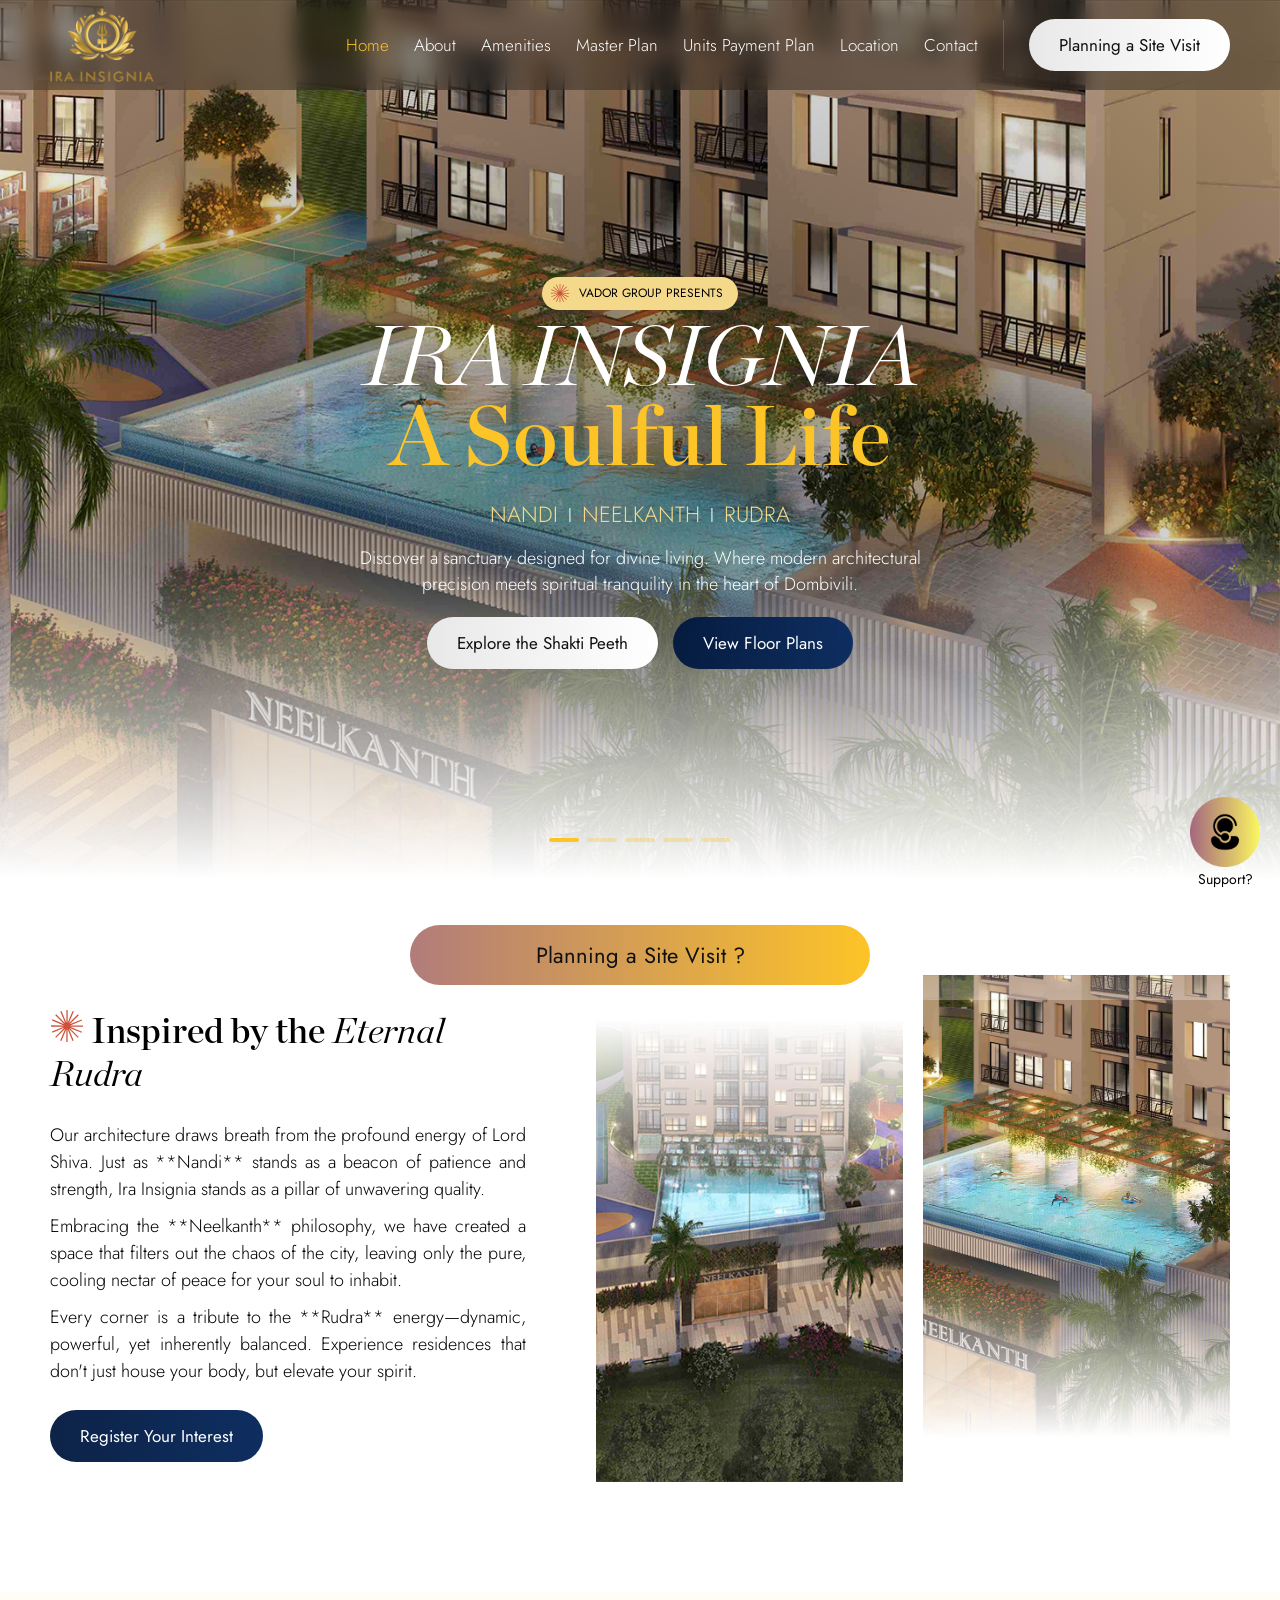
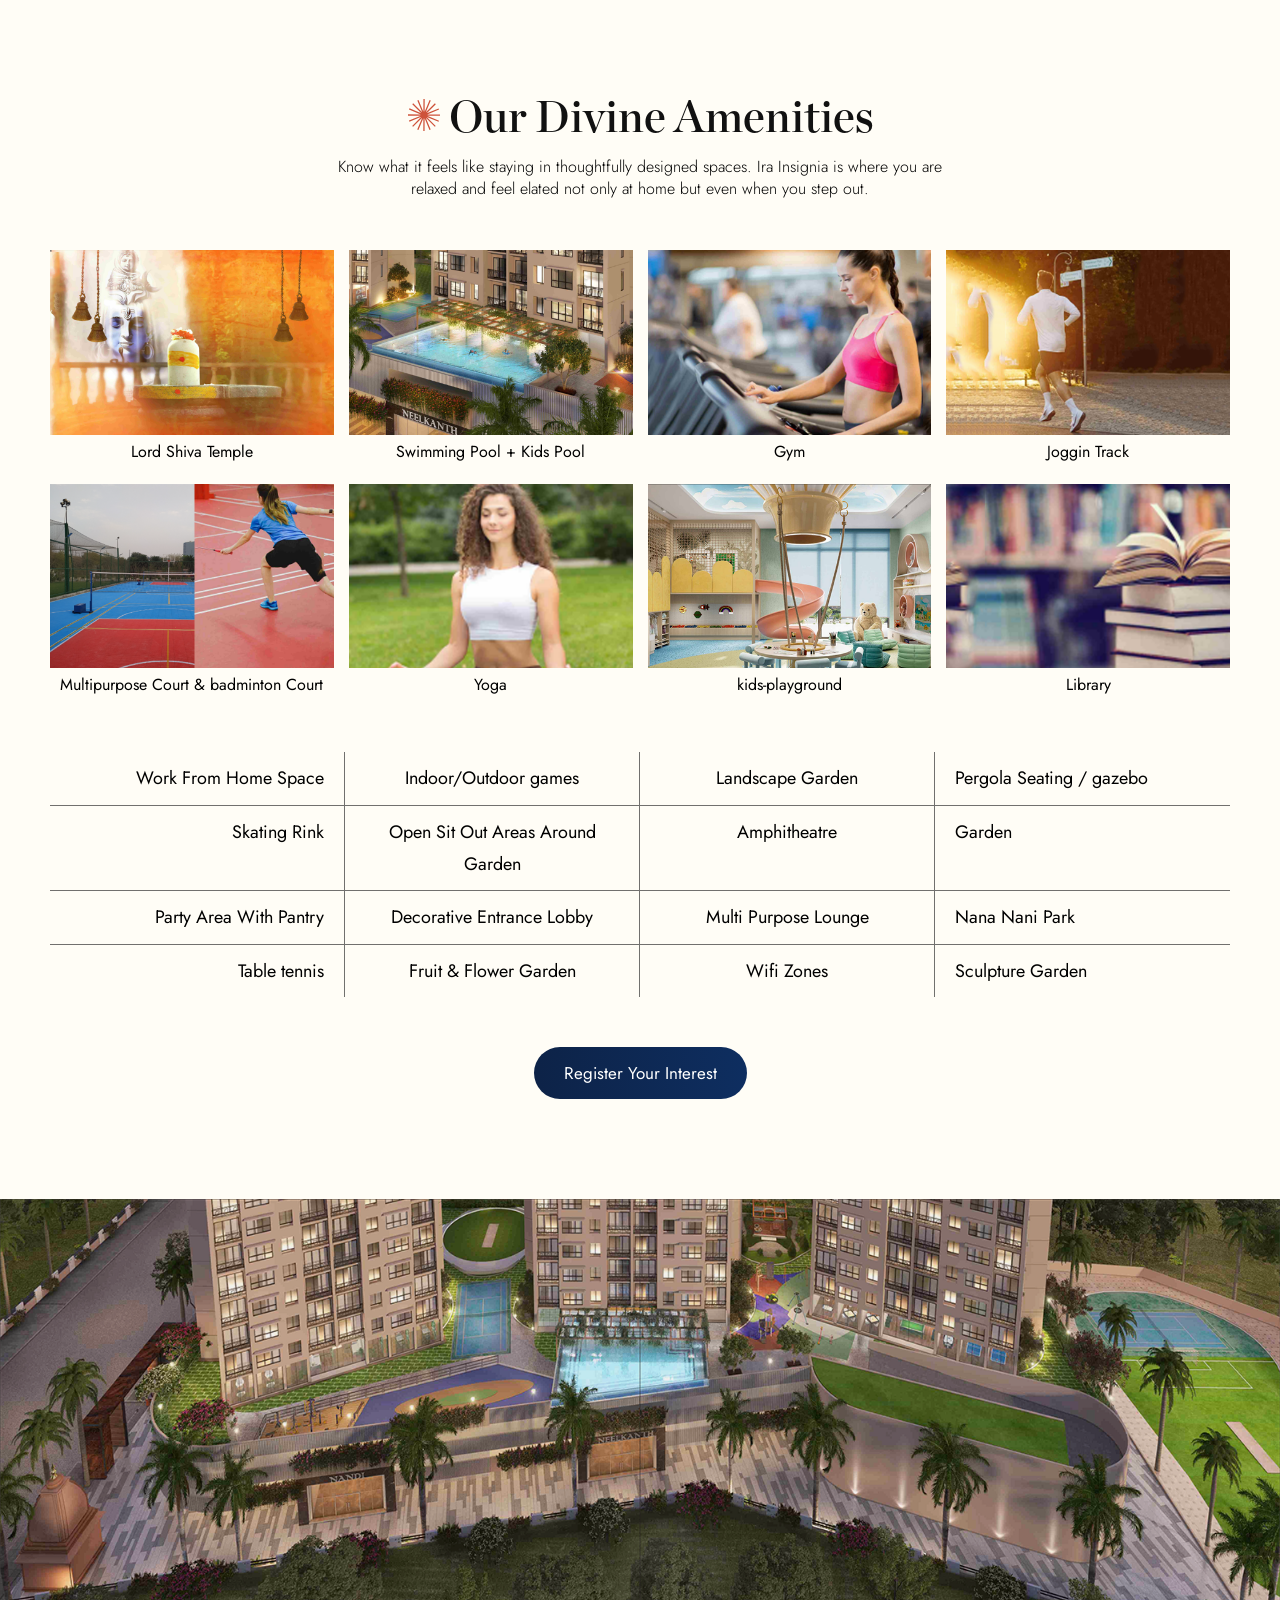
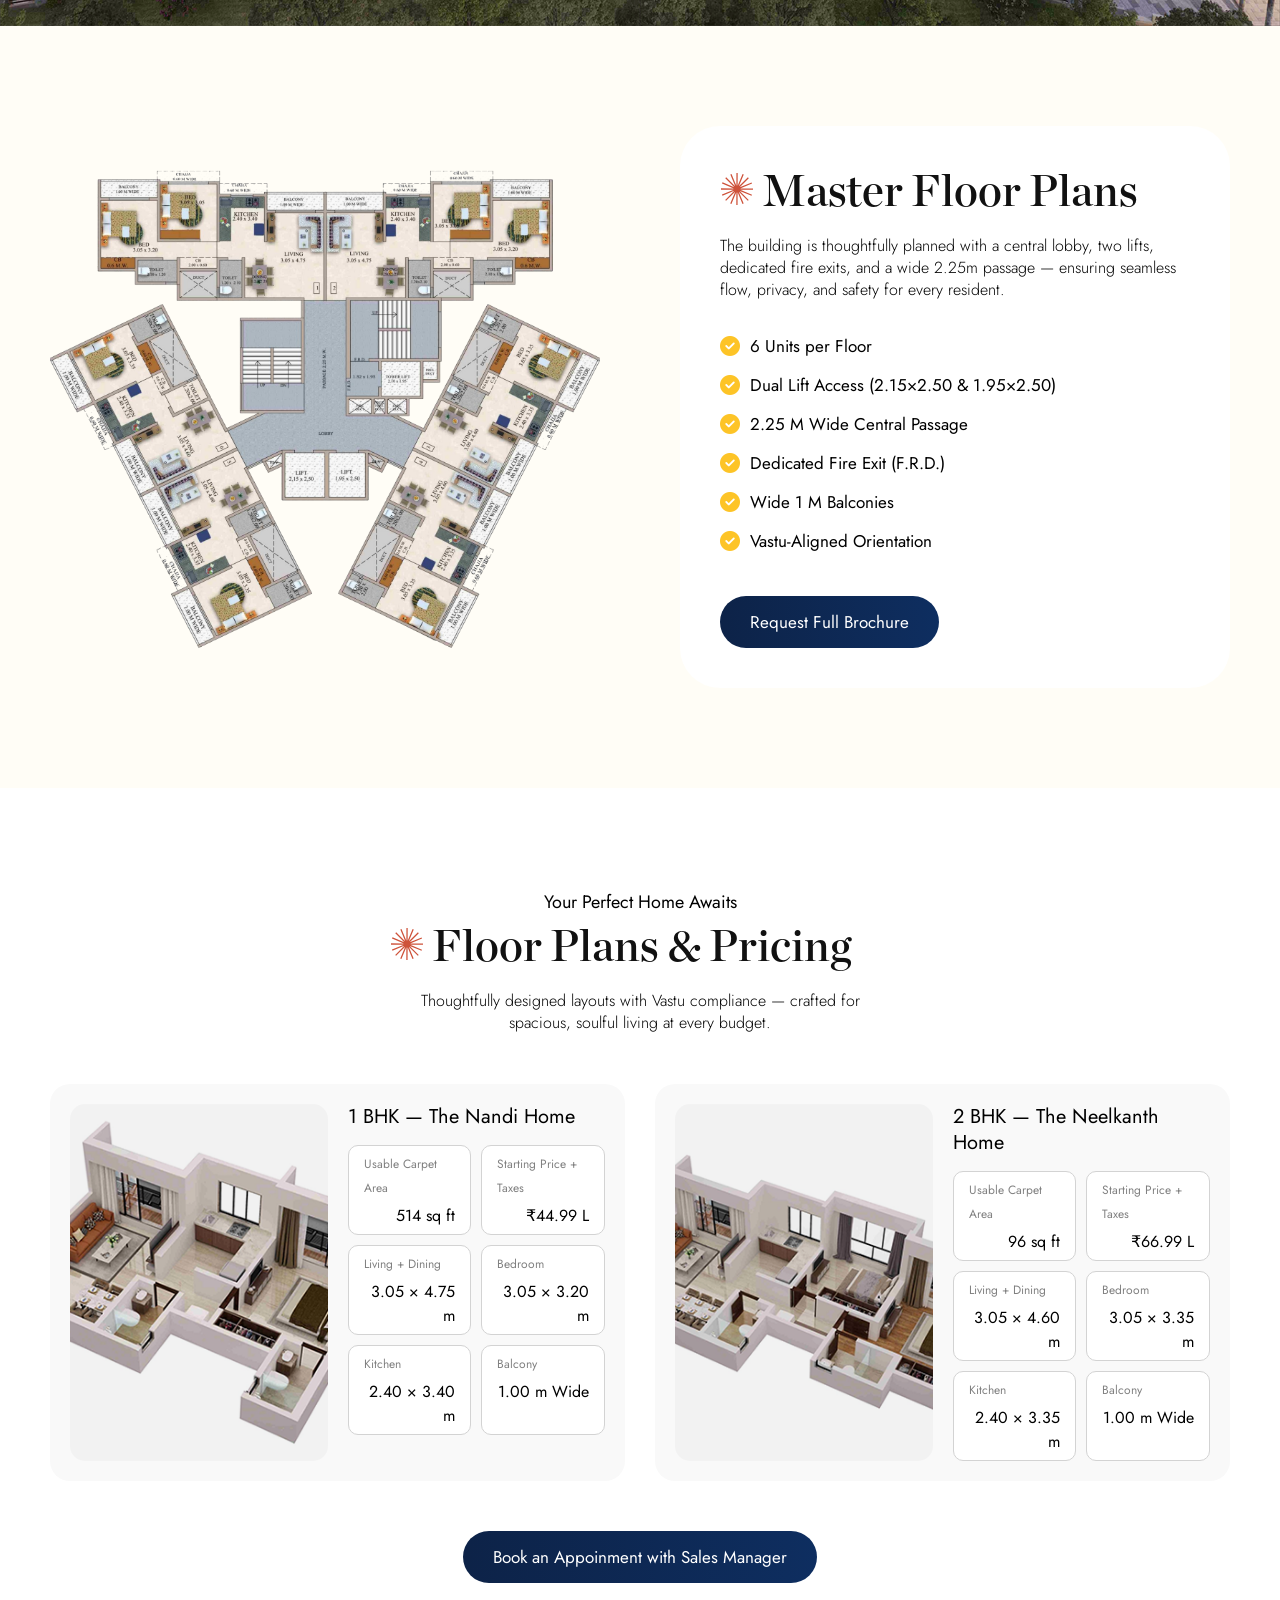
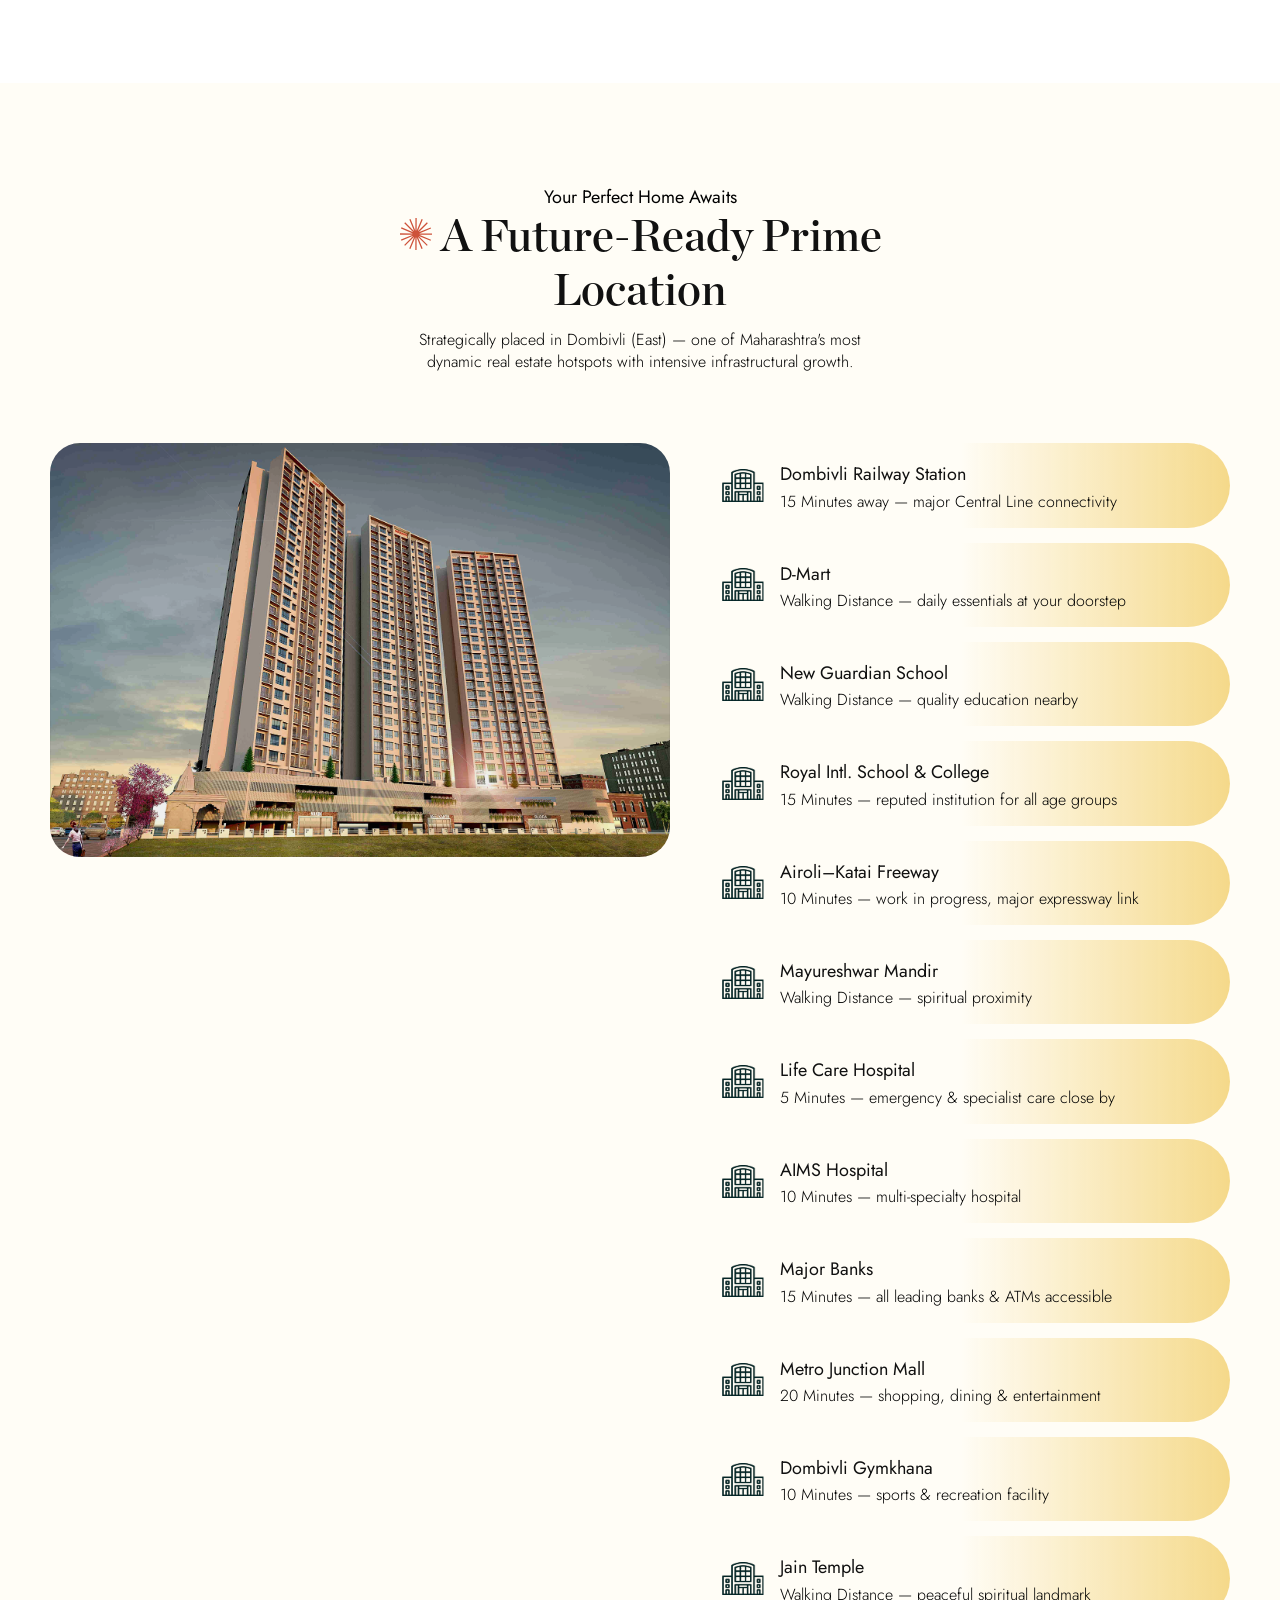
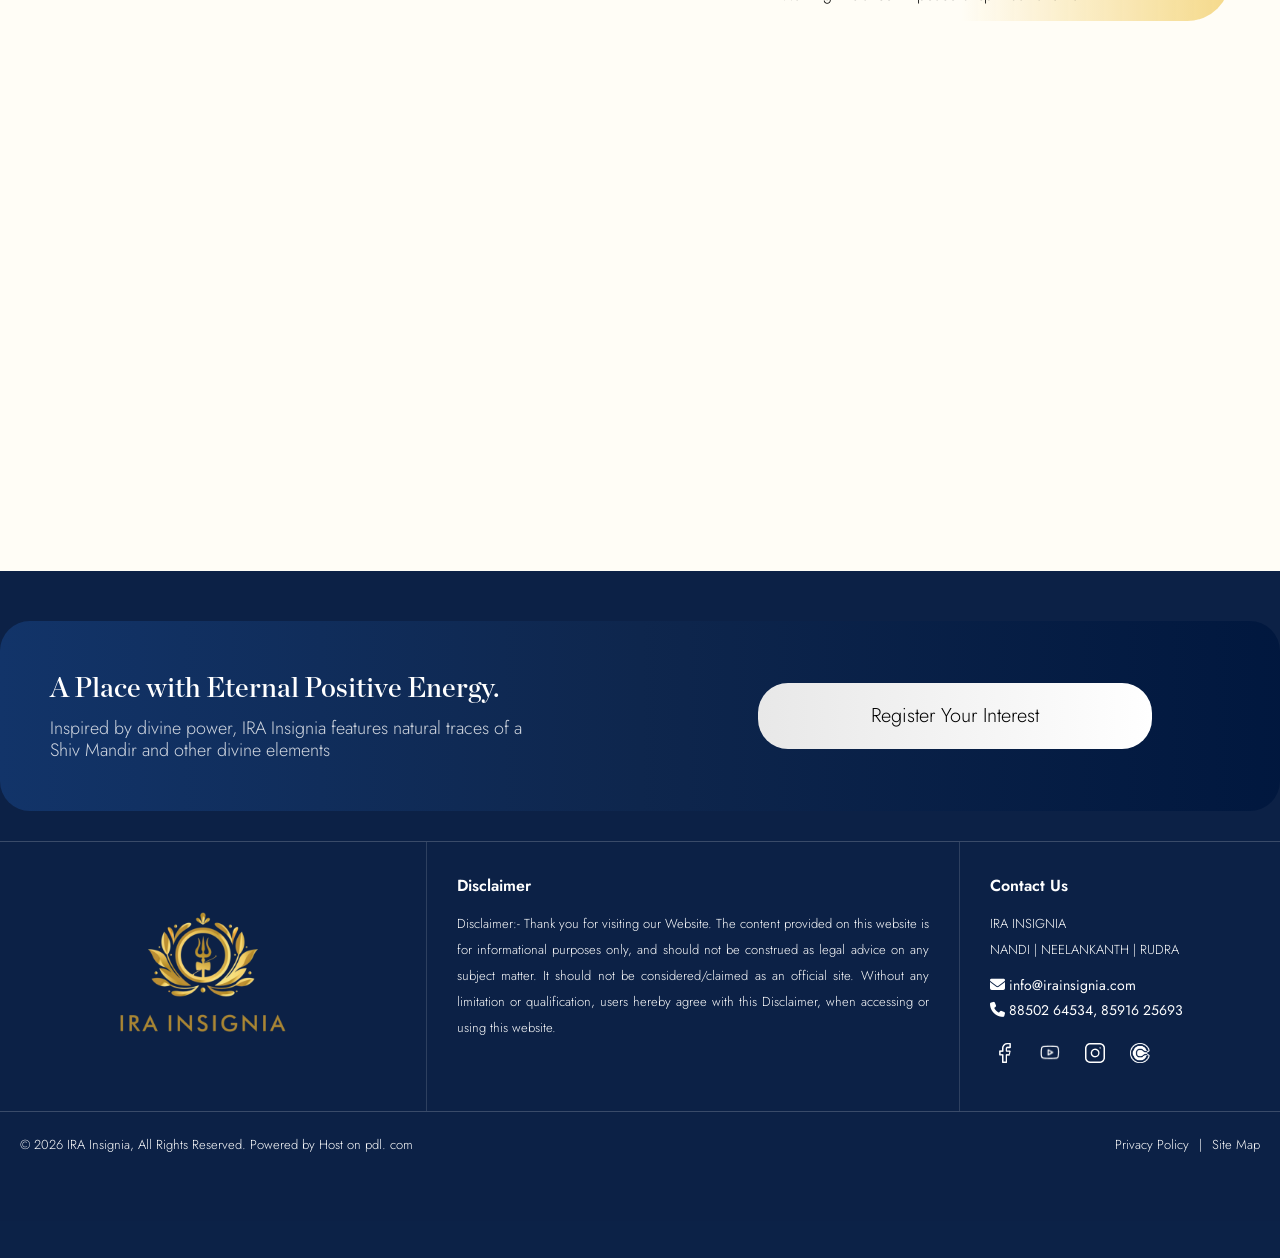
==== index.html @ d8420cdd "ferer" ====
<!doctype html>
<html lang="zxx">

<head>

	<meta charset="utf-8">
	<meta name="viewport" content="width=device-width, initial-scale=1, shrink-to-fit=no">
	<title>insignia Residences IRA INSIGNIA | Luxury Branded Residences | Ras Al Khaima
	</title>

	<meta name="description"
		content="Reserve an apartment, townhouse, or villa at insignia Residences IRA INSIGNIA, Ras Al Khaimah. Experience luxury living with resort-style amenities.">
	<meta name="keywords" content="property">
	<meta property="og:title" content="insignia Residences IRA INSIGNIA | Luxury Branded Residences" />
	<meta property="og:description"
		content="Reserve an apartment, townhouse, or villa at insignia Residences IRA INSIGNIA, Ras Al Khaimah. Experience luxury living with resort-style amenities." />
	<meta property="og:locale" content="en_US" />
	<meta property="og:type" content="website" />

	<meta name="author" content="insignia">
	<link rel="icon" type="image/x-icon" href="images/favicon.png">
	<link href="https://cdnjs.cloudflare.com/ajax/libs/font-awesome/6.4.0/css/all.min.css" rel="stylesheet">

	<link rel="stylesheet" href="css/style.css">
	<link rel="stylesheet" href="css/my-style.css">
	<link rel="stylesheet" href="https://cdn.jsdelivr.net/npm/swiper/swiper-bundle.min.css" />
	<link href="https://unpkg.com/aos@2.3.1/dist/aos.css" rel="stylesheet">
	<script src="https://unpkg.com/aos@2.3.1/dist/aos.js"></script>

</head>

<body class="body">
	<div class="fixed-contact">

		<img src="images/support.png" class="support-icon" alt="Message">
		<span>Support?</span>

		<div class="support-popup">
			<a href="https://wa.me/+918850264534" class="support-single support1">

				<img src="images/whatsapp.png" class="icon" alt="Whatsapp">
			</a>
			<a href="" target="_blank" class="support-single support2">

				<img src="images/calendy2.png" class="icon" alt="instagram">
			</a>
			<a href="tel:8850264534" target="_blank" class="support-single support3">

				<img src="images/call.png" class="icon" alt="call">
			</a>
		</div>
	</div>

	<a class="download">
		Download Brochure
	</a>


	<div class="sticky-bar ">
		<div class="container">

			<div class="row features-row mt-4">
				<!-- <div class="features-column" data-aos="fade-up" data-aos-delay="50">
					<h5 class="text-site-primary ">Apartment, 1-3 Bed</h5>

					<h6 class=" mt-3 text-white">Starting @ 2.6 Million AED</h6>
				</div>
				<div class="features-column" data-aos="fade-up" data-aos-delay="100">

					<h5 class="text-site-primary">50/50 </h5>
					<h6 class=" mt-3 text-white">Payment Plan</h6>
				</div>

				<div class="features-column" data-aos="fade-up" data-aos-delay="150">
					<h5 class="text-site-primary ">Q4 2028</h5>

					<h6 class=" mt-3 text-white">Hand Over</h6>
				</div> -->
				<div class="features-column sticky-btn">
					<a href="" class="  button-site button-site3">

						<h6>Planning a Site Visit ?</h6>


						<span></span>
					</a>

				</div>
			</div>
		</div>
	</div>
	<header>

		<div class="header-align ">


			<div class="header-left">
				<div class="logo">
					<img src="images/logo.png" class="site-log" alt="IRA INSIGNIA">


				</div>


			</div>
			<div class="header-right">
				<div class="nav">
					<a href="#home" class="nav-items">Home</a>
					<a href="#about" class="nav-items">About</a>
					<a href="#amenities" class="nav-items">Amenities</a>


					<a href="#master-plan" class="nav-items">Master Plan</a>
					<a href="#plans" class="nav-items">Units Payment Plan</a>
					<a href="#location" class="nav-items">Location</a>

					<a href="#footer" class="nav-items">Contact</a>
				</div>
				<div class="logo">
					<img src="images/logo.png" alt="IRA INSIGNIA">
				</div>
				<div class="nav-buttons">
					<a href="" class="button-site" style="min-width: 160px;">
						<h6>Planning a Site Visit</h6>
						<span></span>
					</a>

				</div>
			</div>
			<div class="menu">
				<span></span>
				<span></span>
				<span></span>
			</div>
		</div>
	</header>


	<div class="site-body">
		<section id="home" class="home ">

			<div class="swiper mySwiper">
				<div class="swiper-wrapper">
					<div class="swiper-slide">
						<div class="carousel-inner2 ">
							<img src="images/hero/hero2.png" class="desk" alt="IRA INSIGNIA"
								style="object-position: right;">
							<img src="images/hero/hero2.png" class="mob" alt="IRA INSIGNIA">
						</div>
						<div class="carousel-caption">
							<div class="carousel-text" data-aos="fade-up" data-aos-delay="100">
								<span class="banner-badge"><img src="images/star.svg"> Vador Group Presents</span>

								<h1>IRA INSIGNIA<br>
									<span class="text-site-primary">A Soulful Life</span>
								</h1>
								<div class="location-badge">
									<span>nandi</span>
									|
									<span>Neelkanth</span>
									|
									<span>Rudra</span>

								</div>
								<p style="max-width: 600px;">Discover a sanctuary designed for divine living. Where
									modern architectural precision meets spiritual tranquility in the heart of
									Dombivili. </p>
								<div class="buttons-container">
									<a href="#plans" class="button-site">
										<h6>Explore the Shakti Peeth</h6>
										<span></span>
									</a>
									<a href="" class=" button-site  button-site3">
										<h6>View Floor Plans</h6>
										<!-- <img src="images/arrow-right.png" alt="whatsapp" class="arrow-right"> -->
										<span></span>
									</a>

								</div>
							</div>
						</div>

					</div>
					<div class="swiper-slide">
						<div class="carousel-inner2 ">
							<img src="images/hero/hero1.png" class="desk" alt="IRA INSIGNIA"
								style="object-position: right;">
							<img src="images/hero/hero1.png" class="mob" alt="IRA INSIGNIA">
						</div>
						<div class="carousel-caption">
							<div class="carousel-text" data-aos="fade-up" data-aos-delay="100">
								<span class="banner-badge"><img src="images/star.svg"> Vador Group Presents</span>

								<h1>Where luxury is <br>
									<span class="text-site-primary">the standard</span>
								</h1>
								<div class="location-badge">
									<span>nandi</span>
									|
									<span>Neelkanth</span>
									|
									<span>Rudra</span>

								</div>
								<p style="max-width: 600px;">Discover a sanctuary designed for divine living. Where
									modern architectural precision meets spiritual tranquility in the heart of
									Dombivili. </p>
								<div class="buttons-container">
									<a href="#plans" class="button-site">
										<h6>Explore the Shakti Peeth</h6>
										<span></span>
									</a>
									<a href="" class=" button-site  button-site3">
										<h6>View Floor Plans</h6>
										<!-- <img src="images/arrow-right.png" alt="whatsapp" class="arrow-right"> -->
										<span></span>
									</a>

								</div>
							</div>
						</div>

					</div>

					<div class="swiper-slide">
						<div class="carousel-inner2 ">
							<img src="images/hero/hero3.png" class="desk" alt="IRA INSIGNIA"
								style="object-position: right;">
							<img src="images/hero/hero3.png" class="mob" alt="IRA INSIGNIA">
						</div>
						<div class="carousel-caption">
							<div class="carousel-text" data-aos="fade-up" data-aos-delay="100">
								<span class="banner-badge"><img src="images/star.svg"> Vador Group Presents</span>

								<h1>A Future Ready<br>
									<span class="text-site-primary">Prime Location</span>
								</h1>
								<div class="location-badge">
									<span>nandi</span>
									|
									<span>Neelkanth</span>
									|
									<span>Rudra</span>

								</div>
								<p style="max-width: 600px;">Discover a sanctuary designed for divine living. Where
									modern architectural precision meets spiritual tranquility in the heart of
									Dombivili. </p>
								<div class="buttons-container">
									<a href="#plans" class="button-site">
										<h6>Explore the Shakti Peeth</h6>
										<span></span>
									</a>
									<a href="" class=" button-site  button-site3">
										<h6>View Floor Plans</h6>
										<!-- <img src="images/arrow-right.png" alt="whatsapp" class="arrow-right"> -->
										<span></span>
									</a>

								</div>
							</div>
						</div>

					</div>
					<div class="swiper-slide">
						<div class="carousel-inner2 ">
							<img src="images/hero/hero4.png" class="desk" alt="IRA INSIGNIA"
								style="object-position: right;">
							<img src="images/hero/hero4.png" class="mob" alt="IRA INSIGNIA">
						</div>
						<div class="carousel-caption">
							<div class="carousel-text">
								<span class="banner-badge"><img src="images/star.svg"> Vador Group Presents</span>

								<h1>IRA INSIGNIA<br>
									<span class="text-site-primary">A Soulful Life</span>
								</h1>
								<div class="location-badge">
									<span>nandi</span>
									|
									<span>Neelkanth</span>
									|
									<span>Rudra</span>

								</div>
								<p style="max-width: 600px;">Discover a sanctuary designed for divine living. Where
									modern architectural precision meets spiritual tranquility in the heart of
									Dombivili. </p>
								<div class="buttons-container">
									<a href="#plans" class="button-site">
										<h6>Explore the Shakti Peeth</h6>
										<span></span>
									</a>
									<a href="" class=" button-site  button-site3">
										<h6>View Floor Plans</h6>
										<!-- <img src="images/arrow-right.png" alt="whatsapp" class="arrow-right"> -->
										<span></span>
									</a>

								</div>
							</div>
						</div>

					</div>
					<div class="swiper-slide">
						<div class="carousel-inner2 ">
							<img src="images/hero/hero5.png" class="desk" alt="IRA INSIGNIA"
								style="object-position: right;">
							<img src="images/hero/hero5.png" class="mob" alt="IRA INSIGNIA">
						</div>
						<div class="carousel-caption">
							<div class="carousel-text">
								<span class="banner-badge"><img src="images/star.svg"> Vador Group Presents</span>

								<h1>IRA INSIGNIA<br>
									<span class="text-site-primary">A Soulful Life</span>
								</h1>
								<div class="location-badge">
									<span>nandi</span>
									|
									<span>Neelkanth</span>
									|
									<span>Rudra</span>

								</div>
								<p style="max-width: 600px;">Discover a sanctuary designed for divine living. Where
									modern architectural precision meets spiritual tranquility in the heart of
									Dombivili. </p>
								<div class="buttons-container">
									<a href="#plans" class="button-site">
										<h6>Explore the Shakti Peeth</h6>
										<span></span>
									</a>
									<a href="" class=" button-site  button-site3">
										<h6>View Floor Plans</h6>
										<!-- <img src="images/arrow-right.png" alt="whatsapp" class="arrow-right"> -->
										<span></span>
									</a>

								</div>
							</div>
						</div>

					</div>





				</div>

				<div class="swiper-pagination"></div>
			</div>
		</section>

		<!-- <section id="features2" class="features2 features ">
			<div class="container">

				<div class="row features-row mt-4">
					<div class="features-column" data-aos="fade-up" data-aos-delay="50">
						<img src="images/ardee.png" class="site-logo" alt="IRA INSIGNIA">
					</div>
					<div class="features-column" data-aos="fade-up" data-aos-delay="100">
						<img src="images/starting-price.png" width="35">
						<div>
							<h5 class="text-site-info">AED 2.6 M
							</h5>
							<h6 class=" mt-3">Starting Price</h6>
						</div>
					</div>
					<div class="features-column" data-aos="fade-up" data-aos-delay="150">
						<img src="images/payment-plan.png" width="35">
						<div>
							<h5 class="text-site-info">50/50</h5>
							<h6 class=" mt-3">Payment Plan</h6>
						</div>
					</div>
					<div class="features-column" data-aos="fade-up" data-aos-delay="200">
						<img src="images/handover.png" width="35">
						<div>
							<h5 class="text-site-info">Q4 2028</h5>
							<h6 class=" mt-3">Expected Handover</h6>
						</div>
					</div>
					
				</div>
			</div>
		</section> -->
		<section id="about" class="about">
			<div class="container">

				<div class="about-row">

					<div class="about-right">

						<h3 class="about-heading chronicle badge-star" data-aos="fade-up" data-aos-delay="50"><img
								src="images/star.svg"> Inspired by the
							<span class="chronicle2">Eternal Rudra</span>
						</h3>
						<div class="about-right-text" data-aos="fade-up" style="font-weight: 300;">
							<p>
								Our architecture draws breath from the profound energy of Lord Shiva. Just as
								**Nandi** stands as a beacon of patience and strength, Ira Insignia stands as a
								pillar of unwavering quality.
							</p>
							<p>
								Embracing the **Neelkanth** philosophy, we have created a space that filters out the
								chaos of the city, leaving only the pure, cooling nectar of peace for your soul to
								inhabit.
							</p>
							<p>
								Every corner is a tribute to the **Rudra** energy—dynamic, powerful, yet inherently
								balanced. Experience residences that don't just house your body, but elevate your
								spirit.

							</p>
						</div>
						<a href="" class=" button-site button-site3" data-aos="fade-up" data-aos-delay="50">
							<h6>Register Your Interest</h6>

							<span></span>
						</a>


					</div>
					<div class="about-center ">
						<img src="images/hero/hero1.png" data-aos="fade-left" alt="IRA INSIGNIA">
						<img src="images/hero/hero2.png" data-aos="fade-left" data-aos-delay="50" alt="IRA INSIGNIA">

					</div>

				</div>
			</div>
		</section>
		<section id="amenities" class="ameninties">


			<div class="container">

				<div class="plan-intro">
					<h4 class="heading text-site-info badge-star" data-aos="fade-up"><img src="images/star.svg"> Our
						Divine Amenities</h4>
					<p data-aos="fade-up" data-aos-delay="100">Know what it feels like staying in thoughtfully designed
						spaces. Ira Insignia is where you are relaxed and feel elated not only at home but even when you
						step out.</p>
				</div>
				<div class="amenities-row" data-aos="fade-up" data-aos-delay="150">

					<div class="amenities-col">
						<img src="images/amenities/shiva.png" alt="Amenities">
						<h5>Lord Shiva Temple</h5>
					</div>
					<div class="amenities-col">
						<img src="images/amenities/indoor-pool.png" alt="Amenities">
						<h5>Swimming Pool + Kids Pool</h5>
					</div>
					<div class="amenities-col">
						<img src="images/amenities/gym.png" alt="Amenities">
						<h5>Gym</h5>
					</div>
					<div class="amenities-col">
						<img src="images/amenities/jogging.png" alt="Amenities">
						<h5>Joggin Track</h5>
					</div>
					<div class="amenities-col">
						<img src="images/amenities/badminton.png" alt="Amenities">
						<h5>Multipurpose Court & badminton Court</h5>
					</div>
					<div class="amenities-col">
						<img src="images/amenities/yoga.png" alt="Amenities">
						<h5>Yoga</h5>
					</div>
					<div class="amenities-col">
						<img src="images/amenities/kids-playground.png" alt="Amenities">
						<h5>kids-playground</h5>
					</div>
					<div class="amenities-col">
						<img src="images/amenities/library.png" alt="Amenities">
						<h5>Library</h5>
					</div>







				</div>
				<div class="amenities-row-2" data-aos="fade-up" data-aos-delay="150">
					<ul class="amenities-list">
						<li>Work From Home Space</li>
						<li>Indoor/Outdoor games</li>
						<li>Landscape Garden</li>
						<li>Pergola Seating / gazebo</li>
						<li>Skating Rink</li>
						<li>Open Sit Out Areas Around Garden</li>
						<li>Amphitheatre</li>
						<li>Garden</li>


						<li>Party Area With Pantry</li>
						<li>Decorative Entrance Lobby</li>
						<li>Multi Purpose Lounge</li>
						<li>Nana Nani Park</li>
						<li>Table tennis</li>
						<li>Fruit & Flower Garden</li>
						<li>Wifi Zones</li>
						<li>Sculpture Garden</li>





					</ul>


				</div>
				<a href="" class=" button-site button-site3" style="width: fit-content; margin:40px auto 0 auto;"
					data-aos="fade-up" data-aos-delay="50">
					<h6>Register Your Interest</h6>

					<span></span>
				</a>


			</div>
		</section>
		<!-- <section id="features" class=" ">
			<div class="container features2">

				<div class="row" style="align-items: center; gap: 20px;">
					<div class="col-12 col-lg-7" data-aos="fade-up" data-aos-delay="50">
						<h3 class="text-28 text-left chronicle" style="max-width: 660px;">insignia Residences offers a
							rare opportunity to invest next to the UAE’s first casino destination.</h3>
						<p class="text-left  font-weight-300" style="margin-top: 10px;">A new standard of living rises
							on the shores of IRA INSIGNIA, Ras Al Khaima.</p>
					</div>
					<div class="col-12 col-lg-4" data-aos="fade-up" data-aos-delay="200" style="margin: auto;">
						<a href="" class="features-btn  button-site">
							<h6>Register Your Interest</h6>
							<span></span>
						</a>

					</div>

				</div>
			</div>
		</section> -->


		<section id="overview" class="overview-section">
			<div>
				<!-- <div class="overview-content">
					<div class="overview-content-sec">

						<h4 class="overview-content-heading heading chronicle" data-aos="fade-up">Wynn IRA INSIGNIA</h4>
						<p class="" data-aos="fade-up" data-aos-delay="50">Wynn IRA INSIGNIA is a luxury beachfront
							destination designed for relaxation and world-class entertainment. Located under 50 minutes
							from Dubai International Airport, the resort is rising on a stunning 60+ hectare island in
							the Arabian Gulf. It is set to become the centerpiece of an upscale hospitality and
							entertainment hub.</p>


					</div>

				</div>
				<div class="overview-content2">
					<div class="overview-content-sec2">

						
						<p class="" data-aos="fade-up" data-aos-delay="50">insignia Residences IRA INSIGNIA Ras Al
							Khaimah, which will provide residents with unparalleled seaside living. Notably, the island
							is set to host the UAE’s first casino at the forthcoming Wynn IRA INSIGNIA resort.</p>


					</div>

				</div> -->
				<div class="overview-bg">
					<img src="images/hero/hero1.png" alt="Wynn IRA INSIGNIA">
				</div>
			</div>

		</section>


		<section id="master-plan" class="master-plan ">
			<div class="container">

				<div class="master-plan-row">
					<img src="images/master-plan.png" alt="IRA INSIGNIA" style="width:100%; height:auto;">
					<div class="master-plan-right">
						<div class="master-plan-head" data-aos="fade-up" style="position: relative;">
							<!-- <h5 class="text-18 master-plan-head2">Your Perfect Home Awaits

							</h5> -->
							<h4 class="text-site-info heading badge-star" style="max-width: 800px;"><img
									src="images/star.svg"> Master Floor Plans
							</h4>

							<p>
								The building is thoughtfully planned with a central lobby, two lifts, dedicated fire
								exits, and a wide 2.25m passage — ensuring seamless flow, privacy, and safety for every
								resident.

							</p>




						</div>
						<ul class="plan-features-list" data-aos="fade-up" data-aos-delay="50">
							<li><i class="fas fa-check-circle"></i> 6 Units per Floor</li>
							<li><i class="fas fa-check-circle"></i> Dual Lift Access (2.15×2.50 &amp; 1.95×2.50)</li>
							<li><i class="fas fa-check-circle"></i> 2.25 M Wide Central Passage</li>
							<li><i class="fas fa-check-circle"></i> Dedicated Fire Exit (F.R.D.)</li>
							<li><i class="fas fa-check-circle"></i> Wide 1 M Balconies</li>
							<li><i class="fas fa-check-circle"></i> Vastu-Aligned Orientation</li>
						</ul>
						<div class="container">
							<a href="" class="button-site3 button-site" style="width: fit-content; margin-top: 40px;"
								data-aos="fade-up" data-aos-delay="50">
								<h6>Request Full Brochure</h6><span></span>


							</a>
						</div>
					</div>

				</div>


			</div>

		</section>
		<section id="plans" class="master-plan ">
			<div class="container">
				<div class="plan-head" data-aos="fade-up" style="position: relative;">
					<h5 class="text-18 master-plan-head2">Your Perfect Home Awaits

					</h5>
					<h4 class="text-site-info heading badge-star" style="max-width: 800px;"><img src="images/star.svg">
						Floor Plans & Pricing
					</h4>

					<p>
						Thoughtfully designed layouts with Vastu compliance — crafted for spacious, soulful living
						at every budget.

					</p>




				</div>

				<div class="floor-plan-row">
					<div class="property-card" data-aos="fade-up" >
						<div class="property-card-top">
							<img src="images/1bhk.png" alt="IRA INSIGNIA" style="width:100%; ">
							<!-- <h4>Starting Price - 2.6 M AED</h4> -->

						</div>
						<div>
							<div class="property-card-head">
								<h5>1 BHK — The Nandi Home</h5>

							</div>

							<div class="property-card-body">
								<div class="property-features">
									<h6>
										Usable Carpet Area
									</h6>

									<h6>514 sq ft</h6>
								</div>
								<div class="property-features">
									<h6>
										Starting Price + Taxes
									</h6>

									<h6>₹44.99 L</h6>
								</div>
								<div class="property-features">
									<h6>
										Living + Dining
									</h6>

									<h6>3.05 × 4.75 m</h6>
								</div>
								<div class="property-features">
									<h6>
										Bedroom
									</h6>

									<h6>3.05 × 3.20 m</h6>
								</div>
								<div class="property-features">
									<h6>
										Kitchen
									</h6>

									<h6>2.40 × 3.40 m</h6>
								</div>
								<div class="property-features">
									<h6>
										Balcony
									</h6>

									<h6>1.00 m Wide</h6>
								</div>
							</div>
						</div>

					</div>
					<div class="property-card" data-aos="fade-up" >
						<div class="property-card-top">
							<img src="images/2bhk.png" alt="IRA INSIGNIA" style="width:100%; ">
							<!-- <h4>Starting Price - 2.6 M AED</h4> -->

						</div>
						<div>
							<div class="property-card-head">
								<h5>2 BHK — The Neelkanth Home</h5>

							</div>

							<div class="property-card-body">
								<div class="property-features">
									<h6>
										Usable Carpet Area
									</h6>

									<h6>96 sq ft</h6>
								</div>
								<div class="property-features">
									<h6>
										Starting Price + Taxes
									</h6>

									<h6>₹66.99 L</h6>
								</div>
								<div class="property-features">
									<h6>
										Living + Dining
									</h6>

									<h6>3.05 × 4.60 m</h6>
								</div>
								<div class="property-features">
									<h6>
										Bedroom
									</h6>

									<h6>3.05 × 3.35 m</h6>
								</div>
								<div class="property-features">
									<h6>
										Kitchen
									</h6>

									<h6>2.40 × 3.35 m</h6>
								</div>
								<div class="property-features">
									<h6>
										Balcony
									</h6>

									<h6>1.00 m Wide</h6>
								</div>
							</div>
						</div>

					</div>

				</div>

			</div>
			<div class="container">
				<a href="https://calendly.com/insigniaresidencesrak/30min" class="button-site3 button-site"
					style="margin-top: 50px; width: fit-content; margin-left: auto; margin-right: auto;"
					data-aos="fade-up" data-aos-delay="50">
					<h6>Book an
						Appoinment with Sales Manager</h6><span></span>


				</a>
			</div>
		</section>



		<!-- <section id="plans" class="payment">

			<div class="container">

				<div class="plan-intro">
					<h4 class="heading text-site-info" data-aos="fade-up">
						Payment
						Plan</h4>

					<p data-aos="fade-up" data-aos-delay="50" style="margin-top: 10px;">Secure Your Luxury Apartment
						with a transparent, stepwise
						payment plan designed for your convenience
						at
						insignia by Ardee, Ras Al Khaima. A vibrant waterfront community offering branded residences,
						private villas, and a dynamic retail & dining district — where natural beauty meets refined
						design, and every day feels elevated.</p>
				</div>

				<div class="plan-cards ">
					<div class="plan-card " data-aos="fade-up" data-aos-delay="50">

						<div class="">
							<div class="plan-value">50/50<br>
								Payment
								Plan</div>
							<div class="plan-desc">With On Handover</div>
						</div>
					</div>
					<div class="plan-card " data-aos="fade-up" data-aos-delay="150">
						<div class="">

							<div class="plan-value">50%</div>
							<div class="plan-desc">During Construction</div>
						</div>

					</div>
					<div class="plan-card " data-aos="fade-up" data-aos-delay="150">

						<div class="plan-card-bottom ">

							<div class="plan-value plan-value2">50%</div>
							<div class="plan-desc"><span>On Handover</span></div>
						</div>
					</div>

				</div>
			</div>
		</section> -->





		<section id="location" class="newste-icon">

			<div class="container">
				<div class="location-header">
					<div>
						<h5 class="text-18 master-plan-head2">Your Perfect Home Awaits

						</h5>
						<h4 class="heading text-site-info badge-star" style=" max-width: 600px;" data-aos="fade-up">
							<img src="images/star.svg"> A Future-Ready Prime Location
						</h4>
						<p data-aos="fade-up" data-aos-delay="50">Strategically placed in Dombivli (East) — one of
							Maharashtra's most dynamic real estate hotspots with intensive infrastructural growth.
						</p>
					</div>

				</div>


				<div class="connectivity">

					<div class="connectivity-img">
						<img src="images/hero/hero5.png" data-aos="fade-up">
					</div>
					<div class="location" data-aos="fade-up" data-aos-delay="50">

						<div class="newst-city-col">
							<img src="images/building-icon.png">
							<div>
								<h5>Dombivli Railway Station</h5>
								<p>15 Minutes away — major Central Line connectivity</p>
							</div>
						</div>
						<div class="newst-city-col">
							<img src="images/building-icon.png">
							<div>
								<h5>D-Mart</h5>
								<p>Walking Distance — daily essentials at your doorstep</p>
							</div>
						</div>

						<div class="newst-city-col">
							<img src="images/building-icon.png">

							<div>
								<h5>New Guardian School</h5>
								<p>Walking Distance — quality education nearby</p>
							</div>
						</div>
						<div class="newst-city-col">
							<img src="images/building-icon.png">
							<div>
								<h5>Royal Intl. School & College</h5>
								<p>15 Minutes — reputed institution for all age groups</p>
							</div>
						</div>
						<div class="newst-city-col">
							<img src="images/building-icon.png">
							<div>
								<h5>Airoli–Katai Freeway</h5>
								<p>10 Minutes — work in progress, major expressway link</p>
							</div>
						</div>
						<div class="newst-city-col">
							<img src="images/building-icon.png">
							<div>
								<h5>Mayureshwar Mandir</h5>
								<p>Walking Distance — spiritual proximity</p>
							</div>
						</div>
						<div class="newst-city-col">
							<img src="images/building-icon.png">
							<div>
								<h5>Life Care Hospital</h5>
								<p>5 Minutes — emergency & specialist care close by</p>
							</div>
						</div>
						<div class="newst-city-col">
							<img src="images/building-icon.png">
							<div>
								<h5>AIMS Hospital</h5>
								<p>10 Minutes — multi-specialty hospital</p>
							</div>
						</div>
						<div class="newst-city-col">
							<img src="images/building-icon.png">
							<div>
								<h5>Major Banks</h5>
								<p>15 Minutes — all leading banks & ATMs accessible</p>
							</div>
						</div>
						<div class="newst-city-col">
							<img src="images/building-icon.png">
							<div>
								<h5>Metro Junction Mall</h5>
								<p>20 Minutes — shopping, dining & entertainment</p>
							</div>
						</div>
						<div class="newst-city-col">
							<img src="images/building-icon.png">
							<div>
								<h5>Dombivli Gymkhana</h5>
								<p>10 Minutes — sports & recreation facility</p>
							</div>
						</div>
						<div class="newst-city-col">
							<img src="images/building-icon.png">
							<div>
								<h5>Jain Temple</h5>
								<p>Walking Distance — peaceful spiritual landmark</p>
							</div>
						</div>


					</div>


				</div>



			</div>
		</section>
		<!-- <section id="why_invest" class="why-invest">


			<div class="container">
				<div class="plan-intro" style="padding-bottom: 30px;">
					<h6 class="text-16" data-aos="fade-up" style="opacity: .7; margin-bottom: 5px;">
						Why Choose Us</h6>
					<h4 class="heading text-site-info" data-aos="fade-up">Why invest in Ras Al Khaima</h4>
					<p data-aos="fade-up" data-aos-delay="50">A rare opportunity to invest in Dubai’s most prestigious
						branded development with unparalleled returns and appreciation potential


				</div>

				<div class="investment-grid">
					<div class="why-invest-card" data-aos="fade-right" data-aos-delay="50">
						<div class="card">

							<i class="fas fa-check-circle"></i>


							<div>
								<h3>100% Foreign Ownership</h3>
								<p>Investors can fully own master-plan in designated freehold areas, making it easier
									for
									expatriates
									to build long-term wealth.</p>
							</div>
						</div>

						<div class="card">
							<i class="fas fa-passport"></i>
							<div>
								<h3>Golden Visa for Real Estate Investors</h3>
								<p>Investors who purchase property worth 2 million AED or more qualify for a 10-year
									Golden
									Visa,
									allowing long-term residency.</p>
							</div>
						</div>

						<div class="card">
							<i class="fas fa-shield-halved"></i>

							<div>
								<h3>Secure & Stable Investment Environment</h3>
								<p>Ras Al Khaima provides political stability, safety, and a strong legal framework,
									making it a
									secure
									destination for real estate investments.</p>
							</div>
						</div>
					</div>

				
					<div class="center-card">


					</div>
					<div class="why-invest-card" data-aos="fade-left" data-aos-delay="50">

						<div class="card">
							<i class="fas fa-globe"></i>

							<div>
								<h3>Booming Economy & Stable Market</h3>
								<p>Ras Al Khaima’s economy is fast-growing, supported by sectors like tourism, trade,
									and
									technology.
								</p>
							</div>
						</div>

						<div class="card">

							<i class="fas fa-credit-card"></i>

							<div>
								<h3>Flexible Payment Plans for Off-Plan master-plan</h3>
								<p>Developers offer affordable and flexible payment plans, making it easier to invest in
									luxury
									master-plan with lower upfront costs.</p>
							</div>
						</div>

						<div class="card">
							<i class="fas fa-key"></i>

							<div>
								<h3>Strong Rental Demand</h3>
								<p>Ras Al Khaima’s high expatriate population creates consistent demand for rental
									master-plan,
									ensuring
									a
									steady income stream for investors.</p>
							</div>
						</div>
					</div>
				</div>
			</div>
		</section> -->
	</div>



	<footer id="footer" class="footer">
		<section id="map" style="width: 100%">




			<iframe
				src="https://www.google.com/maps/embed?pb=!1m18!1m12!1m3!1d3767.888866596532!2d73.08627757466812!3d19.200055748067278!2m3!1f0!2f0!3f0!3m2!1i1024!2i768!4f13.1!3m3!1m2!1s0x3be795a9817c0443%3A0xf677280105919a!2sIRA%20ICON!5e0!3m2!1sen!2sin!4v1776530984646!5m2!1sen!2sin"
				width="100%" height="450" style="border:0;" allowfullscreen="" loading="lazy"
				referrerpolicy="no-referrer-when-downgrade"></iframe>
		</section>
		<div class="container">
			<div class="first-footer">

				<div class="container features2">

					<div class="row" style="align-items: center; gap: 20px;">
						<div class="col-12 col-lg-7">
							<h3 class="text-28 text-left chronicle" style="max-width: 660px;"> A Place with Eternal
								Positive Energy.</h3>
							<p class="text-left  font-weight-300" style="margin-top: 10px;">Inspired by divine power,
								IRA Insignia features natural traces of a Shiv Mandir and other divine elements</p>
						</div>
						<div class="col-12 col-lg-4">
							<a href="" class="features-btn  button-site ">
								<h6 style="color: black;">Register Your Interest</h6>
								<span></span>
							</a>

						</div>

					</div>
				</div>

			</div>

			<div class="row second-footer">
				<div class="col-lg-4  col-md-8  col-sm-6 footer-column logo-footer-column">
					<div class="logo-footer">
						<img src="images/logo.png" alt="IRA INSIGNIA">
					</div>





				</div>
				<div class="col-lg-5 col-sm-6 footer-column">
					<h5 class="text-white font-weight-600">Disclaimer</h5>
					<!-- <div class="nav2">

						<a href="" class="nav-items active"></a>

					</div> -->
					<h6>Disclaimer:- Thank you for visiting our Website. The content provided on this website is for
						informational purposes only, and should not be construed as legal advice on any subject
						matter.
						It should not be considered/claimed as an official site. Without any limitation or
						qualification, users hereby agree with this Disclaimer, when accessing or using this
						website.
					</h6>
				</div>
				<div class="col-lg-3 col-sm-6 footer-column">
					<h5 class="text-white font-weight-600">Contact Us </h5>
					<h6>IRA INSIGNIA <br> NANDI | NEELANKANTH | RUDRA</h6>
					<div class="contact-number mt-3">
						<a><i class="fa-solid fa-envelope"></i>
							info@irainsignia.com</a>
						<br>
						<a><i class="fa-solid fa-phone"></i>
							88502 64534, 85916 25693</a>
					</div>
					<div class="footer-social">

						<a href="https://www.facebook.com/IRAINSIGNIA" target="_blank"><img src="images/facebook.png"
								alt="facebook"></a>

						<a href="https://www.youtube.com/channel/UCrLGbln6l3FC0jdxBi9YMBg" target="_blank"><img
								src="images/youtube.png" alt="youtube"></a>
						<a href="https://www.instagram.com/ira_insignia/" target="_blank"><img
								src="images/instagram.png" alt="instagram"></a>


						<a href="" target="_blank"><img src="images/calendy.png" alt="calendy"></a>

					</div>
				</div>


			</div>
			<div class="third-footer">
				<h6 class="text-white font-weight-600">© 2026 IRA Insignia, All Rights Reserved.
					Powered
					by Host on pdl. com</h6>
				<div class="links">
					<a href="">Privacy Policy</a>
					|
					<a href="sitemap.xml" target="_blank">Site Map</a>


				</div>
			</div>
		</div>

	</footer>


	<script src="https://code.jquery.com/jquery-3.6.0.min.js"></script>
	<!-- Swiper JS -->
	<script src="https://cdn.jsdelivr.net/npm/swiper/swiper-bundle.min.js"></script>
	<script>
		const swiper = new Swiper('.mySwiper', {
			loop: true,
			// autoplay: {
			// 	delay: 5000,
			// 	disableOnInteraction: false,
			// },
			speed: 1000,
			pagination: {
				el: '.swiper-pagination',
				clickable: true,
			},
		});
	</script>


	<script>
		AOS.init({
			duration: 600,
			offset: window.innerHeight * 0.01  // 10% of viewport height
		});

	</script>
	<script>
		$(".menu").on('click', function () {
			toggleMenuFunction();
		})
		$(".nav-items").on('click', function () {
			toggleMenuFunction();
		})
		function toggleMenuFunction() {

			var selector = $(".header-align");

			if (selector.hasClass('open')) {

				selector.removeClass('open');
			} else {

				selector.addClass('open');
			}
		};
	</script>

	<script>
		var lastScrollTop = 0;

		$(window).scroll(function () {
			var scroll = $(window).scrollTop();

			// Add/remove scroll-start past 200px
			if (scroll >= 100) {
				$(".body").addClass("scroll-start");
			} else {
				$(".body").removeClass("scroll-start");
			}

			// Scroll-up logic, only if not at top
			if (scroll < lastScrollTop && scroll > 0) {
				// Scrolling up, and not at top
				$(".body").addClass("scroll-top");
			} else {
				$(".body").removeClass("scroll-top");
			}

			lastScrollTop = scroll;
		});
	</script>


	<script>
		// Get all the navigation links
		var navLinks = document.querySelectorAll('.nav-items');

		// Add event listener for scroll
		window.addEventListener('scroll', function () {
			// Loop through each navigation link
			navLinks.forEach(function (link) {
				// Get the target section based on the href value
				var targetId = link.getAttribute('href').substring(1);
				var targetSection = document.getElementById(targetId);

				// Check if the section is in the viewport
				var rect = targetSection.getBoundingClientRect();
				if (rect.top <= 0 && rect.bottom >= 0) {
					// Add the 'active' class to the corresponding link
					link.classList.add('active');
				} else {
					// Remove the 'active' class if the section is not in the viewport
					link.classList.remove('active');
				}
			});
		});
	</script>

	<script>
		const button = $(".fixed-contact");
		const popupItems = $(".support-popup a");

		let isOpen = false;

		// Set initial state
		popupItems.css({
			opacity: 0,
			pointerEvents: "none",
			transition: "opacity 0.2s ease"
		});

		$(".support1").css("transition", "transform 0.4s cubic-bezier(0.175, 0.885, 0.32, 1.275)");
		$(".support2").css("transition", "transform 0.45s cubic-bezier(0.175, 0.885, 0.32, 1.275)");
		$(".support3").css("transition", "transform 0.5s cubic-bezier(0.175, 0.885, 0.32, 1.275)");

		function openMenu() {
			popupItems.css({ opacity: 1, pointerEvents: "auto" });
			$(".support1").css("transform", "translate(-10px, -70px)");
			$(".support2").css("transform", "translate(-50px, -40px)");
			$(".support3").css("transform", "translate(-60px, 10px)");
		}

		function closeMenu() {
			popupItems.css({ opacity: 0, pointerEvents: "none" });
			$(".support1, .support2, .support3").css("transform", "translate(0px, 0px)");
		}

		button.on("click", function () {
			if (!isOpen) {
				openMenu();
			} else {
				closeMenu();
			}
			isOpen = !isOpen;
		});
	</script>

</body>



</html>
---- css/style.css ----
header {
    position: fixed;
    top: 0;
    z-index: 999;
    width: 100%;
    left: 0;
    /* background: linear-gradient(180deg, #000000ba, #00000091, #00000000); */
    background: rgba(31, 25, 20, 0.401);
    backdrop-filter: blur(10px);
    transition: 1s;

}

.scroll-start header{
    top: -100px;
}
.scroll-top header{
    top: 0;
}
.header-align {
    display: flex;
    align-items: center;
    justify-content: space-between;
    gap: 10px;
    height: 90px;
    position: relative;
    padding-right: 50px;
    padding-left: 50px;
    max-width: 1420px;
    margin-left: auto;
    margin-right: auto;
    

}



.logo {
    align-items: center;
    display: flex;
    z-index: 9999;

}

.logo img {
    max-width: 150px;
    height: 75px;
    object-fit: contain;
    transition: .3s;
}


.header-right {
    display: flex;
    align-items: center;
    justify-content: space-between;
    gap: 25px;
}

.nav {
    display: flex;
    align-items: center;
    justify-content: space-between;
    gap: 25px;
    padding-right: 25px;
    border-right: 1px solid #FFFFFF26;
    min-height: 50px;


}

.nav-items {
    color: white;
    align-items: center;
    display: flex;
    font-weight: 300;

    font-size: 17px;
    position: relative;
    height: fit-content;
    cursor: pointer;
    line-height: initial;
    -webkit-user-select: none;
    /* Safari */
    -ms-user-select: none;
    /* IE 10 and IE 11 */
    user-select: none;
    /* Standard syntax */

}

.nav-items:before {
    content: "";
    position: absolute;
    bottom: -5px;
    left: 0;
    ;
    height: 2px;
    background: var(--main-color2);
    opacity: .6;
    transition: .3s;
    width: 0;
}

.nav-items:hover:before {

    width: 100%;
    opacity: .6;
}

.nav-items.active {
    color: var(--main-color2);

}


.nav-buttons {
    display: flex;
    align-items: center;
    justify-content: space-between;
    gap: 20px;
}

.button-site {
    background: linear-gradient(270deg, #fff, #e8e8e8);
    color: var(--main-color);
    padding: 14px 30px;
    border-radius: 30px;
    display: flex;
    align-items: center;
    justify-content: center;
    gap: 7px;
    min-width: 100px;
    cursor: pointer;
    line-height: 24px;
    position: relative;
    overflow: hidden;
    z-index: 9;
    min-height: 26px;
    transition: .3s;


}



.button-site3 {
    background: linear-gradient(90deg, var(--main-color3), #0e2e60);

}

.button-site h6 {
    color: var(--main-color);
    z-index: 9;
    white-space: nowrap;
    font-size: 17px !important;
    font-weight: 400;


}

.button-site3 h6 {
    color: white;

}

.button-site img {
    width: 20px;
    height: 20px;
    object-fit: contain;
    z-index: 9;
    transition: .3s;

}

.booknow-right {
    position: absolute;
    right: 0;
    top: 0;
    height: 100%;
    width: 50px;
    border-left: 1px solid var(--main-color);
    z-index: 9;
    display: flex;
    align-items: center;
    justify-content: center;
}



.button-site span {
    position: absolute;
    left: 50%;
    top: 50%;
    width: 0%;
    transform: translate(-50%, -50%);
    background: var(--main-color4);
    height: 0%;

    z-index: 1;
    transition: .3s;
    border-radius: 50px;
}

.button-site3 span {

    background: #033487f2;


}

.button-site:hover span {
    animation: btn_anim .3s ease;
    height: 100%;
    width: 100%;


}
.button-site:hover  h6{

    color: var(--main-color);

}
.button-site3:hover h6{
    color: white;
} 
@keyframes btn_anim {
    0% {
        height: 0px;
    }

    100% {
        height: 100%;
    }
}


.button-site:hover:before {
    display: none;
}
.download {
    position: fixed;
    left: -70px;
    top: 40%;
    transform: rotate(90deg) translateY(-50%);
    transform-origin: center left;
    
    background: #ce523a;
    z-index: 99;
    padding: 6px 20px;
    color: white;
    text-decoration: none;
    white-space: nowrap;
    font-size: 17px;
    border-radius: 20px 20px 0px 0;
    transition: .4s;
    cursor: pointer;
}
.scroll-start .download {
  
    left: 0px;
   
}
.menu {
    width: 25px;
    height: 18px;
    display: flex;
    align-items: flex-end;
    justify-content: space-between;
    flex-direction: column;
    display: none;
}

.menu span {
    height: 2px;
    width: 100%;
    background: white;

}

.menu span:nth-child(2) {
    width: 80%;
}



.text-site-primary {
    color: var(--main-color2) !important;
}
.text-site-secondary, .overview-content-heading {
    color: var(--main-color3);
}
.text-site-info {
    color: var(--main-color) !important;
}




.sticky-bar {
    position: fixed;
    left: 0;
    width: 100%;
    background: linear-gradient(0deg, #ffffff45, transparent);
    z-index: 99;
    /* backdrop-filter: blur(8px); */
    transition: .5s;
    bottom: -100px;
    
}

.scroll-start .sticky-bar {

    bottom: 0px;

}

.sticky-bar h5 {
    font-size: 20px;
    line-height: 20px;
}

section {
    background: #ffffff;
    z-index: 1;
    position: relative;
}
section:nth-child(odd){
    background: #fffdf6;

}
/* fixed contact start */
.fixed-contact {
    position: fixed;
    right: 20px;
    bottom: 20px;
    z-index: 9999;
    display: flex;
    flex-direction: column;
    width: 70px;
    height: 70px;
    border-radius: 50%;
    align-items: center;
    justify-content: center;
    cursor: pointer;
}
.support-popup a{
  position: absolute;
  right: 20px;
  bottom: 20px;
  opacity: 0;
  pointer-events: none;
}
.fixed-contact .support-icon {
    width: 70px;
    height: 70px;
}
.fixed-contact .support-popup img {
    width: 40px;
    height: 40px;
    border-radius: 50%;
}
/* home started */
.home {
    position: relative;
    background: #fff!important;
}

.sticky-home {
    position: sticky;
    top: 0;
}



.carousel-text {
    position: relative;
}

.carousel-text.bg-light {
    background: #03034f59;
    width: fit-content;
    margin: 0 auto;
    padding: 30px;
}

.banner-badge {
    display: flex;
    align-items: center;
    gap: 5px;
    padding: 7px 15px 7px 8px;
    background-color: var(--main-color4);
    border-radius: 20px;
    font-size: 14px;
    width: fit-content;
    margin-left: auto;
    margin-right: auto;
    margin-bottom: 10px;
    line-height: 13px;
    font-size: 12px;
    text-transform: uppercase;
    color: black;
}

.banner-badge img {
    width: 20px;
    animation: rotateInfinite 6s linear infinite;
    will-change: transform;
    margin-right: 4px;
}
.badge-star img{
     width: 34px;
    animation: rotateInfinite 6s linear infinite;
    will-change: transform;
}
@keyframes rotateInfinite {
    0% {
        transform: rotate(0deg);
    }
    100% {
        transform: rotate(360deg);
    }
}

.carousel-caption.right-text .banner-badge {
    margin-left: auto;
    margin-right: 0;
}

.carousel-caption.left-text .banner-badge {
    margin-right: auto;
    margin-left: 0;
}

.carousel-caption .carousel-caption-img {
    width: 200px;
    margin: 20px 0;
}

.home .carousel-inner2 {
    position: relative;
    mask-image: linear-gradient(0deg, #f9f9f900 7%, #000 45%);
}

.home .carousel-inner2 img {
    /* height: calc(100vh - 75px); */
    height: 105vh;
    object-fit: cover;
    width: 100%;
    display: block;
}

.home .carousel-inner2:before {
    content: "";
    position: absolute;
    left: 0;
    top: 0;
    width: 100%;
    height: 100%;
    z-index: 9;
    background: radial-gradient(#00000074,  #ffffff00);
}

.home .carousel-inner3:before {
    content: "";
    position: absolute;
    left: 0;
    top: 0;
    width: 100%;
    height: 100%;
    z-index: 9;
    background: linear-gradient(269deg, rgba(0, 0, 0, 0.359), transparent);
}


.home .carousel-caption {
    position: absolute;
    top: 50%;
    right: initial;
    bottom: initial;
    left: 50%;
    transform: translate(-50%, -50%);
    padding-top: 5rem;
    padding-bottom: 5rem;
    color: #fff;
    text-align: center;
    z-index: 99;
    width: 100%;
    max-width: 1320px;

    margin: 0 auto;
    text-align: center;

}

.carousel-caption-with-img {
    padding-top: 50px !important;
}

.home .carousel-caption.left-text {


    text-align: left;
}

.home .carousel-caption.left-text p {
    margin: 20px 0;
}

.home .carousel-caption.left-text .buttons-container {
    margin: 20px 0;
}

.carousel-caption.left-text .carousel-text {
    max-width: 600px;
}

.home .carousel-caption.right-text {

    right: 0;
    text-align: right;
}

.home .carousel-caption.right-text p {
    margin-left: auto;
    margin-right: 0;
}

.home .carousel-caption.right-text .buttons-container {
    margin-left: auto;
    margin-right: 0;
}

.carousel-caption.right-text .carousel-text {
    max-width: 600px;
    float: inline-end;

}


.home .swiper-pagination {
    z-index: 99;
}

h1 {
    color: white;
    font-size: 44px;
    line-height: 54px;
    font-weight: 700;
}

.home .carousel-caption h1 {
    color: white;
    font-size: 84px;
    line-height: 80px;
    font-weight: 700;
    max-width: 800px;
    margin: auto;
}
.location-badge{
    display: flex;
    align-items: center;
    gap: 10px;
    margin: auto; 
    width: fit-content;
    margin-top: 15px;
}
.location-badge span{
    text-transform: uppercase;
    font-size: 22px;
    font-weight: 300;
    color: var(--main-color4);
}
.home .carousel-caption p {
    color: white;
    font-size: 18px;
    font-weight: 300;
    line-height: 26px;
    max-width: 700px;
    margin: 10px auto 20px auto;
}

.home .swiper-slide img.mob {
    display: none;
}

.home .swiper-pagination {

    bottom: 10% !important;
}

.home .swiper-pagination span {

    width: 30px;
    height: 4px;
    padding: 0;
    margin-right: 5px;
    margin-left: 5px;
    border-radius: 5px;
    background-color: var(--main-color2);

    opacity: .3;

}

.home .swiper-pagination .swiper-pagination-bullet-active {
    opacity: 1;
}

.icon {
    width: 18px;
    height: 18px;
    object-fit: contain;
}

.buttons-container {
    display: flex;
    width: fit-content;
    gap: 15px;
    flex-wrap: wrap;
    margin: 0 auto;
    justify-content: center;
}

/* about start */
.about-heading{
    font-size: 36px;
    line-height: 1.2;
}



.about {
    padding: 50px 50px 130px 50px;
}



.about-right-text {
    display: flex;
    flex-direction: column;
    gap: 10px;
}
.about-row{
    display: grid;
    grid-template-columns: 3fr 4fr;
    gap: 70px;
}
 .about-right p {
    color: black;
    font-size: 18px !important;
    font-weight: 300;
    line-height: 1.5;
    text-align: justify;
}

.about-right {
    padding: 15px 0 0px 0;
}

.about-center {
    display: grid;
    grid-template-columns: 1fr 1fr;
    gap: 20px;
}
.about-center > img:nth-child(1){
    margin-top: 20px;
    mask-image: linear-gradient(180deg, #f9f9f900 1%, #000 40%);

    /* clip-path: polygon(0 0, 0 0, 0 100%, 0% 100%);
    transition: all 2s cubic-bezier(.215, .61, .355, 1)!important; */

}
.about-center > img:nth-child(2){
    margin-top: -20px;
    mask-image: linear-gradient(0deg, #f9f9f900 1%, #000 40%);

/* 
    clip-path: polygon(0 0, 0 0, 0 100%, 0% 100%);
    transition: all 2s cubic-bezier(.215, .61, .355, 1)!important; */
}
/* .about-center > img[data-aos^=fade][data-aos^=fade].aos-animate{

    clip-path: polygon(0 0, 100% 0, 100% 100%, 0% 100%);
} */

.about {
    overflow: hidden;
}

.about-left img {
    width: 100%;
    height: 100%;
    object-fit: cover;
}

.about-center img {
    width: 100%;
    height: 100%;
    object-fit: cover;
}

.about-center {
    position: relative;
    cursor: pointer;
}


.about-right {
    display: flex;
    flex-direction: column;
    gap: 25px;
    justify-content: center;
    height: 100%;


}









.about-right .button-site {
    width: fit-content;
}


.site-logo {
    max-width: 200px;
}

.icon-box {
    border: 1.5px solid #7ad1da;
    border-radius: 8px;
    width: 60px;
    height: 60px;
    display: flex;
    align-items: center;
    justify-content: center;
    flex: none;
    padding: 3px;
}

.icon-box img {
    width: 100%;
}



/* overview start */

.overview-section>div {
    position: relative;
}

.overview-bg {
    position: relative;
}

.overview-bg:before {
    content: "";
    position: absolute;
    left: 0;
    top: 0;
    width: 100%;
    height: 100%;
    z-index: 9;
    background: #2f01010d;
}

.overview-bg img {
    width: 100%;
    display: block;
}

.overview-content {
    position: absolute;
    top: 20px;
    left: 50%;
    transform: translateX(-50%);
    width: 100%;
    margin: auto;
    padding: 40px;
    z-index: 99;
    max-width: 1400px;
    width: 100%;

}

.overview-content-sec {
    /* max-width: 720px; */
    max-width: 50%;
    text-align: justify;
}

.overview-content2 {
    position: absolute;
    bottom: 0px;
    left: 50%;
    transform: translateX(-50%);
    width: 100%;
    margin: auto;
    padding: 40px;
    z-index: 99;
    max-width: 1360px;
    width: 100%;
    text-align: justify;



}

.overview-content-sec2 {
    max-width: 50%;
    margin-left: auto;
}

.overview-content h4 {
    width: 100%;
}

.overview-content p {
    color: white;
}

.overview-content2 p {
    color: white;
}

/* master-plan start */
.master-plan {
    padding: 100px 50px;
    background-color: #fff;
}

.master-plan-row{
display: grid;
grid-template-columns: 1fr 1fr;
gap: 80px;
align-items: center;
}
.plan-features-list {
    list-style: none;
    display: flex;
    flex-direction: column;
    gap: .6rem;
}
.plan-features-list li {
    display: flex;
    align-items: center;
    gap: .7rem;
    font-size: 17px;
}
.plan-features-list li i {
    color: var(--main-color2);
    font-size: .9rem;
}
.floor-plan-row{
    display: grid;
    grid-template-columns: 1fr 1fr;
    gap:30px;
    margin: auto;
}
.property-card {
    padding: 20px;
    border-radius: 20px;
    background: #f9f9f9;
    transition: .3s;
    display: grid;
    grid-template-columns: 1fr 1fr;
    gap: 20px;

}

.property-card-top {
    position: relative;
    overflow: hidden;
    /* border-radius: 10px; */

}



.property-card-head {
    width: 100%;
    padding: 0px 0 15px 0;

}

.property-card-top img {
    width: 100%;
    aspect-ratio: 1/.8;
    object-fit: cover;
    display: block;
    border-radius: 15px;
    filter: brightness(.95);
    height: 100%;
}

.property-card-head h5 {
    font-size: 20px;
    line-height: 26px;
}


.property-row {
    display: flex;
    align-items: center;
    gap: 20px;
    /* padding: 15px 0; */
    flex-wrap: wrap;
}
.property-card-body{
    display: grid;
    grid-template-columns: 1fr 1fr ;
    gap: 10px ;
}
.property-features {
    display: flex;
    flex-direction: column;
    gap: 4px;
    width: 100%;
    background-color: rgb(255, 255, 255);
    padding: 6px 15px;
    border-radius: 10px;
    border: 1px solid lightgray;
}


.master-plan {
    overflow: hidden;
}

.master-plan-right{
    background-color: white;
    padding: 40px;
    border-radius: 40px;
}


.property-features h6 {
    font-size: 16px;
    text-align: right;
    gap: 6px;
}
.property-features h6:nth-child(1){
    color: gray;
    font-size: 12px;
    text-align: left;
}
.property-features h6 img {
    width: 22px;
}

.property-features-rate {
    font-weight: 600;
    font-size: 14px;
    color: var(--main-color);
    margin-top: 5px;
}




.property-card .property-card-top img {
    transition: .3s;
}

.property-card:hover .property-card-top img {
    transform: scale(1.1) rotate(2deg);
}

.master-plan-head {
    display: flex;
    justify-content: space-between;
    padding: 0 0 30px 0;
    gap: 5px;
    flex-direction: column;
    max-width: 500px;

}
.plan-head {
    display: flex;
    justify-content: space-between;
    justify-content: center;
    text-align: center;
    padding: 0 0 50px 0;
    gap: 5px;
    flex-direction: column;
    max-width: 500px;
    margin: auto;

}



/* features2 start */



.features-row {
    align-items: center;
    display: grid !important;
    /* grid-template-columns: 1fr 1fr 1fr 1fr; */
}



.features2 {
    padding: 50px;
    text-align: center;
    background: linear-gradient(270deg, var(--main-color3), #0e264d, #123469);
    border-radius: 30px;


}

.features2.features {
    background: #fff;

}

.features {
    text-align: left;
}

.features .features-column {
    flex-direction: row;
    align-items: start;
    gap: 15px;
}

.features .features-column img {
    /* width: 35px;
    height: 35px; */
    object-fit: contain;
}



.features2 h5 {

    font-size: 30px;
    font-weight: 700;
}

.features2 h3 {

    color: white;
}

.features2 h6 {
    font-size: 18px;
}

.features2 p {
    color: white;
    font-size: 18px;
    opacity: .8;
    max-width: 500px;
}

.features-column {
    padding: 25px 15px;
    min-height: 115px;
    display: flex;
    flex-direction: column;
    justify-content: center;

}

.sticky-bar .features-column {
    padding: 15px;
    min-height: auto;
    height: 100%;
    margin: auto;

}
    .sticky-bar .features-column .button-site{
        padding: 18px 40px;
        min-width: 460px;
        background: linear-gradient(270deg, var(--main-color2), #b17c7a);
    }
    .sticky-bar .features-column .button-site h6{
       font-size: 22px!important;
       color: var(--main-color);
       
    }
    .sticky-bar .features-column .button-site span{
       background-color: var(--main-color2);
    }
.features-column:not(:last-child) {
    border-right: 2px solid #0000000b;
}

.sticky-bar .features-column:not(:last-child) {
    border-color: #f5f5f50b;
}

/* newst icons start */
.newste-icon {
    padding: 100px 50px;

}

.connectivity {
    display: flex;
    gap: 20px;

}
.connectivity-img{
    position: sticky;
    top: 100px;
    height: fit-content;
}
.connectivity-img img {
    width: 100%;
    border-radius: 30px;
    max-height: calc(100vh - 250px);
}

.location {
    display: flex;
    flex-direction: column;
    gap: 15px;
    max-width: 540px;
    margin-left: auto;
    margin-right: auto;
    width: 100%;
}

.location-header {
    max-width: 500px;
    margin: auto;
    margin-bottom: 70px;
    text-align: center;

}

.newst-city-col {
    padding: 15px 30px;
    display: flex;
    align-items: center;
    gap: 15px;
    transition: .3s;
    background: linear-gradient(90deg, transparent, transparent,  var(--main-color4));
    border-radius: 0 50px  50px 0;
    width: 100%;

}

.connectivity-img img {
    filter: brightness(.94);
}

.newst-city-col h5 {
    font-weight: 400;
    color: var(--main-color);
    font-size: 18px;
    max-width: 360px;
}

.newst-city-col img {
    width: 45px;
    filter: brightness(0.4);
}








/* payment start */
.payment {
    padding: 100px 50px;
    padding-top: 0;
}

.plan-intro {
    text-align: center;
    margin-bottom: 50px;
}

.plan-intro h4 {
    text-align: center;
    margin: auto;
}

.plan-intro p {
    margin: 0 auto;
    max-width: 650px;
}

.plan-cards {
    display: flex;
    flex-wrap: wrap;
    justify-content: center;


    align-items: center;
    gap: 40px;
    max-width: 1200px;
    margin: 0 auto;
    background: var(--main-color);
    border-radius: 20px;
    padding: 35px;
    align-items: normal;

}

.plan-cards * {
    color: white;
}

.plan-cards>*:not(:last-child) {
    border-right: 2px solid #e3e3e357;
}


.plan-card {
    max-width: 100%;
    display: flex;
    flex-direction: column;
    gap: 30px;
    flex: auto;
    height: auto;
    justify-content: center;


}



.plan-icon img {
    width: 50px;
}


.plan-card .plan-value {
    font-size: 40px;
    line-height: 42px;
    text-align: left;
    white-space: nowrap;
}

.plan-card .plan-value.plan-value2 {
    font-size: 60px;
    line-height: 62px;

}

.plan-desc {
    text-align: left;
    margin-top: 10px;
    font-size: 20px;
    line-height: 28px;
    opacity: .8;
}

.plan-card-bottom {
    display: flex;
    align-items: center;
    gap: 20px;
}

.plan-card-bottom .plan-desc {
    display: flex;
    flex-direction: column;
    margin: 0;
}

.plan-card .plus {
    font-size: .8rem;
    font-weight: 600;
    color: gray;
    margin-left: 4px;
}

.plan-card.accent {
    border: 2.5px solid var(--main-color);
    background: linear-gradient(0deg, #f3fbe6 90%, #e4fad7 100%);
}

.plan-card.accent .plan-value,
.plan-card.accent .plan-desc {
    color: var(--main-color);
}

.plan-card.accent .plan-icon {
    color: var(--main-color);
}

/* amenities start */
.ameninties {
    padding: 100px 50px;

}

.amenities-row {
    display: grid;
    grid-template-columns: 1fr 1fr 1fr 1fr;
    flex-wrap: wrap;
    gap: 15px;
    justify-content: center;
    color: #fff;
}


.amenities-col img {
    width: 100%;
    aspect-ratio: 2/1.3;
    object-fit: cover;
    display: block;
}

.amenities-col {
    position: relative;
}

.amenities-col h5 {
    text-align: center;
    padding: 10px;
    font-weight: 400;
    line-height: 14px;
}

.amenities-row-2 {
    margin-top: 40px;
}



.amenities-list {
    list-style: none;
    /* remove bullets */
    padding: 0;
    margin: 50px 0;
    display: grid;
    grid-template-columns: 1fr 1fr 1fr 1fr;
}

.amenities-list li {
    padding: 10px 20px;
    border-bottom: 1px solid #2d2d2dac;
    border-right: 1px solid #2d2d2dac;
    font-weight: 400;
    text-align: center;
    font-size: 18px;
}

.amenities-list li:nth-child(4n) {
    border-right: none;
    text-align: left;
}

.amenities-list li:nth-last-child(-n+4) {
    border-bottom: none;
}

.amenities-list li:nth-child(1),
.amenities-list li:nth-child(5),
.amenities-list li:nth-child(9),
.amenities-list li:nth-child(13) {
    text-align: right;
}




/* sub-page start */
.sub-page-banner {
    position: absolute;
    left: 0;
    top: 0;
    width: 100%;
    height: 100%;
    object-fit: cover;
}

.sub-page {
    position: relative;
    padding: 100px 70px;
    display: flex;
    justify-content: flex-end;

}


.sub-page:before {
    content: "";
    position: absolute;
    left: 0;
    top: 0;
    width: 100%;
    height: 100%;
    background: #0000007a;
    background-repeat: no-repeat;
    background-size: cover;
    z-index: 9;
}


.policy {
    padding: 100px 50px;
}

.policy .container {
    max-width: 1000px;
}

.policy .container p {
    line-height: 28px;
    margin-top: 30px;
}

/* footer start */
.footer {
    background-color: var(--main-color3);
    padding: 0px 0 100px 0;
}

.first-footer {
    display: flex;
    align-items: center;
    flex-direction: column;
    border-bottom: 1px solid #FFFFFF30;
    justify-content: center;
    padding: 50px 0px 30px 0px;
    flex-wrap: wrap;
    width: 100%;
}

.blue-print img {
    width: 320px;
    filter: brightness(1) contrast(1.2);
    mix-blend-mode: screen;
}

.footer-social {
    display: flex;
    align-items: center;
    gap: 15px;
    /* justify-content: center; */
    padding: 5px 0;
    flex-wrap: wrap;
    width: 100%;
}

.footer-social img {
    width: 30px;
    height: 30px;
    object-fit: contain;
    cursor: pointer;
    padding: 0 5px;

}

.footer-social img:hover {

    -webkit-animation-name: jello;
    animation: jello 2s linear;
    -webkit-transform-origin: center;
    transform-origin: center;
}


@keyframes jello {

    0%,
    11.1%,
    to {
        -webkit-transform: translateZ(0);
        transform: translateZ(0)
    }

    22.2% {
        -webkit-transform: skewX(-12.5deg) skewY(-12.5deg);
        transform: skewX(-12.5deg) skewY(-12.5deg)
    }

    33.3% {
        -webkit-transform: skewX(6.25deg) skewY(6.25deg);
        transform: skewX(6.25deg) skewY(6.25deg)
    }

    44.4% {
        -webkit-transform: skewX(-3.125deg) skewY(-3.125deg);
        transform: skewX(-3.125deg) skewY(-3.125deg)
    }

    55.5% {
        -webkit-transform: skewX(1.5625deg) skewY(1.5625deg);
        transform: skewX(1.5625deg) skewY(1.5625deg)
    }

    66.6% {
        -webkit-transform: skewX(-.78125deg) skewY(-.78125deg);
        transform: skewX(-.78125deg) skewY(-.78125deg)
    }

    77.7% {
        -webkit-transform: skewX(.390625deg) skewY(.390625deg);
        transform: skewX(.390625deg) skewY(.390625deg)
    }

    88.8% {
        -webkit-transform: skewX(-.1953125deg) skewY(-.1953125deg);
        transform: skewX(-.1953125deg) skewY(-.1953125deg)
    }
}




.footer-column {
    padding: 30px;
    display: flex;
    flex-direction: column;
    gap: 10px;
}

.second-footer .nav2 {
    display: flex;
    align-items: center;
    justify-content: flex-end;
    flex-wrap: wrap;
    gap: 25px;
}



.second-footer .contact-number a {
    color: white !important;
}

.footer h6 {
    color: white;
    line-height: 26px;
    font-size: 13px;
    font-weight: 300;
    text-align: justify;
}

.logo-footer-column {
    display: flex;
    align-items: center;
    gap: 20px;
    justify-content: center;
}

.logo-footer img {
    max-width: 180px;
    height: 120px;
    object-fit: contain;
}

.logo-footer {
    padding-right: 20px;



}

.footer-column:not(:last-child) {
    border-right: 1px solid #FFFFFF24;
}

.third-footer {
    border-top: 1px solid #FFFFFF30;
    padding-top: 20px;
    gap: 20px;
    text-align: center;
    display: flex;
    align-items: center;
    flex-wrap: wrap;
    justify-content: space-between;
    padding-left: 20px;
    padding-right: 20px;
}

.third-footer .links {
    color: white;
    display: flex;
    align-items: center;
    gap: 10px;
    line-height: 26px;
    font-size: 13px;
    font-weight: 300;
}

.third-footer a {
    color: white;

}






/* modals start */

/* Modal */
.modal2 {
    display: none;
    position: fixed;
    z-index: 1000;
    left: 0;
    top: 0;
    width: 100%;
    height: 100%;
    overflow: hidden;
    background-color: rgba(0, 0, 0, 0.4);
    max-height: 100vh;

}

.modal-content2 {

    margin: 20px auto;
    width: 90%;
    max-width: 1310px;
    height: 100%;
    max-height: calc(100vh - 40px);
}

.close2 {
    position: absolute;
    top: 10px;
    right: 10px;
    color: white;
    font-size: 40px;
    cursor: pointer;
    line-height: 14px;
}





/* Modal Background */
.modal {
    display: none;
    /* Hidden by default */
    position: fixed;
    z-index: 1000;
    left: 0;
    top: 0;
    width: 100%;
    height: 100%;
    overflow: auto;
    background-color: rgba(0, 0, 0, 0.7);
    /* Dark semi-transparent background */
    font-family: Arial, sans-serif;
}

/* Modal Content Box */
.modal-content {
    background: #ffffffc0;
    margin: 40px auto;
    padding: 40px;
    border-radius: 6px;
    width: 700px;
    max-width: 90%;
    position: relative;
    box-shadow: 0 0 15px rgba(0, 0, 0, 0.3);
    backdrop-filter: blur(5px);
}

.form-row {
    display: grid;
    grid-template-columns: 1fr 1fr;
    gap: 20px;
}

/* Close Button */
.close {
    position: absolute;
    top: 12px;
    right: 16px;

    font-weight: bold;
    cursor: pointer;
    line-height: 0;
    padding: 10px;
}

.close i {

    color: var(--main-color);

}

/* Form Inputs */
input[type=text],
input[type=email],
input[type=tel],
select {
    width: 100%;
    margin: 5px 0 5px 0;
    padding: 10px 0px;
    border: none;
    border-bottom: 1px solid var(--main-color);
    font-size: 14px;
    box-sizing: border-box;
    outline: none;
    background: initial;
}

::placeholder {
    color: #000;
}

.form-row hr {
    border-color: #000000c5;
}

.form-row .button-site {
    border: none;
    width: 100%;
    max-width: 350px;
    margin: 30px auto 0 auto;
}

label {
    font-size: 14px;
    color: var(--main-color);
    font-weight: 300;
}


/* why invest start */

.why-invest {
    margin: 0 auto;
    text-align: center;

    padding: 100px 50px;
    padding-top: 0;


}

.why-invest h5 {
    text-transform: uppercase;
    font-size: 14px;
    margin-bottom: 10px;
    letter-spacing: 1px;
}

.why-invest h2 {
    font-size: 32px;
    margin-bottom: 50px;
}

.investment-grid {
    display: grid;
    grid-template-columns: repeat(3, 1fr);
    /* gap: 20px; */
    align-items: center;
    margin: 5% 0 3% 0;
}

.investment-grid>div {
    overflow: hidden;
    height: 100%;
    display: flex;
    flex-direction: column;
    justify-content: space-between;
    background-color: #dad9de30;
    padding: 20px;
    border-radius: 30px;

}

.investment-grid>div:nth-child(1) {
    border-radius: 30px 0 0 30px;
    background: linear-gradient(270deg, #f7fcfb, var(--main-color2));

}

.investment-grid>div:nth-child(3) {
    border-radius: 0 30px 30px 0;

    background: linear-gradient(90deg, #f7fcfb, var(--main-color2));

}

.card {
    padding: 14px;
    text-align: left;
    display: flex;
    gap: 10px;
    transition: all 0.3s ease;
}

.card>i {
    flex: none;
    font-size: 32px !important;
    color: var(--main-color);
    width: 40px;
}


.card h3 {
    font-size: 18px;
    line-height: 24px;
    font-weight: 500;
    margin: 0 0 5px 0;
}

.card p {
    color: #424242;
    font-size: 14px;
}

.center-card {
    background-color: var(--main-color) !important;
    padding: 20px !important;
    display: flex;
    flex-direction: column;
    justify-content: center;
    align-items: center;
    text-align: center;
    gap: 10px;
    height: 118% !important;
    position: relative;
    background: url(../images/sky-view.png);
    background-position: top center;
    background-size: cover;
    /* justify-content: flex-end!important; */
}

/* .center-card:before{
    content: '';
    position: absolute;
    top: 0;
    left: 0;
    width: 100%;
    height: 100%;
    background: #0000008d;

} */
.center-card>* {
    z-index: 1;
    position: relative;
}

.center-card h3 {
    margin: 0;
    font-weight: normal;
}

.center-card img {
    width: 200px;
}


.center-card .price {
    font-weight: 600;
    margin: 5px 0;
}




@media(min-width: 520px) {


    .header-right .logo {
        display: none;
    }

    .features2 .button-site {
        padding: 20px 50px;
    }

    .features2 .button-site h6 {
        font-size: 20px !important;
    }
}




@media(max-width: 1400px) {
   

    .home .carousel-caption {
        padding-left: 50px;
        padding-right: 50px;
    }

}


@media(max-width: 1080px) {
    .connectivity {
        flex-direction: column;
    }
.overview-content-heading{
    color: white;
}
    .overview-content,
    .overview-content2 {
        position: relative;
        padding: 20px;

    }

    .overview-section>div {
        position: relative;
        background: var(--main-color3);
        display: flex;
        flex-direction: column;
        padding-bottom: 30px;
    }

    .overview-bg {
        order: 0;
    }

    .overview-content {
        order: 1;
    }

    .overview-content2 {
        order: 2;
    }

    .plan-cards>*:not(:last-child) {
        border: none;
        border-bottom: 2px solid #e3e3e357;
        padding-bottom: 20px;
    }

    .investment-grid {
        grid-template-columns: repeat(2, 1fr);
        margin-bottom: 0;

    }

    .center-card {
        display: none !important;
    }
}

@media(max-width: 990px) {

    .overview-content-sec,
    .overview-content-sec2 {
        max-width: 100%;
    }

    .features2 h6 {
        font-size: 14px;
    }

    .features .features-column img {
        max-width: 120px;
    }

    .center-card {
        order: -1;
        margin-bottom: 20px;
    }

    .amenities-list {

        grid-template-columns: 1fr 1fr 1fr;
    }

    .amenities-list li:nth-child(4n) {
        border-bottom: 1px solid #2d2d2dac;
        border-right: 1px solid #2d2d2dac;
    }

    .amenities-list li:nth-child(9) {
        border-bottom: 1px solid #2d2d2dac;
    }

    .amenities-list li:nth-child(3n) {
        border-right: none;
        text-align: left;
    }

    .amenities-list li:nth-last-child(-n+3) {
        border-bottom: none;
    }

    .amenities-list li:nth-child(1),
    .amenities-list li:nth-child(4),
    .amenities-list li:nth-child(7),
    .amenities-list li:nth-child(10) {
        text-align: right;
    }

    .amenities-list li:nth-child(5),
    .amenities-list li:nth-child(8) {
        text-align: center;
    }

    .plan-cards {
        gap: 18px;
    }

    .payment-plan-modern {
        padding: 32px 8px;
        border-radius: 20px;
    }

    .plan-card {
        min-width: 140px;
        align-items: flex-start;
    }


    .amenities-bg {
        padding: 16px;
    }

    .header-right {

        gap: 40px;
        padding-right: 30px;
        margin-right: 50px;
    }

    .logo img {
        height: 60px;
    }

    .scroll-start .logo img {
        height: 50px;
    }

    .menu {
        display: flex;
        z-index: 9999;
        position: absolute;
        right: 20px;
    }


    .header-right .nav {
        flex-direction: column;
        height: 100vh;
        background: var(--main-color);
        width: 100vw;
        position: fixed;
        top: 0;
        right: -150vw;
        justify-content: flex-start;
        transition: .3s;
        padding-top: 120px;
        padding-bottom: 120px;

        width: 100%;
        padding-right: 0;
        border: none;
    }

    .header-align.open .nav {
        right: 0;
        flex-direction: column;
        gap: 20px;
    }

    .nav-items {
        font-size: 20px;
    }

    .nav {

        flex-direction: column;
    }


    .open .menu span:nth-child(2) {
        display: none;
    }

    .open .menu span:nth-child(1) {
        transform: translate(0%, 10px) rotate(45deg);
        transition: .3s;
    }

    .open .menu span:nth-child(3) {
        transform: translate(0%, -6px) rotate(-45deg);
        transition: .3s;
    }

    .features2 h5 {
        font-size: 18px;
    }


    .footer-column {
        border-right: none !important;
    }

    .footer-column:not(:last-child) {
        border-bottom: 1px solid #FFFFFF24;
    }

    .footer-column:first-child {
        border-right: 1px solid #FFFFFF24 !important;
        flex-wrap: wrap;
    }



    .location-header {
        display: flex;
        flex-direction: column;
        gap: 20px;
        align-items: start;
        margin-bottom: 30px;
    }


    .amenities-row {
        grid-template-columns: 1fr 1fr 1fr;

    }






}

@media(max-width: 768px) {
    .about-right p {

        font-size: 14px !important;
    }

    .investment-grid {
        grid-template-columns: 1fr;
    }

    .investment-grid>div {
        padding: 10px;
    }

    .investment-grid {
        background-color: white;
        border-radius: 16px;
        overflow: hidden;
        margin: 0;
        gap: 0;
    }

    .features-column:nth-child(2) {
        border: none;
        border-bottom: 2px solid #00575b1f;
        min-height: 122px;
    }

    .features-column {

        min-height: 122px;
    }

    .features-column:nth-child(1) {
        border-bottom: 2px solid #00575b1f;
    }

    .home .carousel-caption {
        padding-left: 25px;
        padding-right: 25px;
    }

    .sticky-bar .features-column {
        display: none;
    }

    .sticky-bar .features-column.sticky-btn {
        display: block;
    }

    .sticky-bar .features-row {
        grid-template-columns: 1fr;
    }



    .amenities-list li {
        padding: 5px;
        font-size: 13px;
        line-height: 20px;
        text-align: center !important;
    }




    .features-row {
        grid-template-columns: 1fr 1fr;
    }

    .location {
        grid-template-columns: 1fr 1fr;
    }

    .home .carousel-caption h1,
    h1 {

        font-size: 44px;
        line-height: 50px;

    }

    .header-align {

        height: 75px;
    }

    /* .site-body {
        padding-top: 75px;
    } */



    .scroll-start .site-body {
        padding-top: 65px;
    }

    .home .carousel-caption p {

        font-size: 16px;
        line-height: 24px !important;

    }



    .header-align {

        padding:  20px;
    }

    .header-right {

        margin-right: 30px;

    }

    .about-right {

        padding: 50px 40px;
    }

    .sub-page {
        padding: 80px 40px;
    }


    .master-plan {
        padding: 50px 30px;
    }


    .banner-shape {
        height: 100px;
    }


    .services-start,
    .about,
    .payment,
    .ameninties,
    .why-invest,
    .policy {
        padding: 70px 30px;
    }

    .services .row {
        flex-direction: row-reverse;
    }



    .about-right {
        padding: 0;
    }

    .third-footer {
        text-align: left;
        /* justify-content: center; */
        padding-left: 20px;
        padding-right: 20px;
    }

    .plan-card .plan-value {
        font-size: 26px;
        line-height: 30px;
    }


}

@media(max-width: 580px) {


    .footer-column:first-child {
        border-right: none !important;
    }



    .newste-icon {
        padding: 50px 20px;
    }

    .payment,
    .newste-icon,
    .ameninties {
        padding-top: 20px !important;

    }

    .newste-icon .container {
        padding: 0;
    }

    .amenities-row {
        grid-template-columns: 1fr 1fr;
        gap: 15px;

    }



    .home .carousel-caption {
        top: 7%;
        transform: translateX(-50%);

    }

}

@media(max-width: 520px) {


    .only-desk {
        display: none;
    }

    .home .carousel-caption p {
        margin: 10px 0 !important;
    }

    .carousel-caption-with-img * {
        text-align: center !important;
    }



    .sticky-bar {
        bottom: 0;
    }



    .home .swiper-pagination span {
        width: 10px;
        height: 10px;

    }

    .home .swiper-pagination {
        bottom: 3% !important;
    }

    .header-right {

        justify-content: space-between;
        gap: 25px;
        width: 100%;
    }

    .header-left {
        display: none;
    }





    @keyframes left_anim {
        0% {
            bottom: -100px;
        }

        100% {
            bottom: 0px;

        }
    }

    .nav-buttons {

        width: 100%;
        padding: 20px;
        justify-content: flex-start;
    }

    .about-right,
    .payment,
    .master-plan,
    .services-start,
    .about,
    .ameninties,
    .why-invest,
    .policy {

        padding: 50px 20px;
    }

    .features2 {
        padding: 20px;
    }

    .overview-section {
        padding-top: 50px;
    }


    .sub-page {
        padding: 80px 20px;
    }



    .client-column {
        width: 50%;
    }

    .footer h6 {
        font-size: 12px;
    }



    .master-plan .carousel-indicators {
        bottom: -80px;
    }

    .footer-column {
        padding: 20px;
    }




    .modal-container {

        padding: 20px;
    }

    .prev-btn,
    .next-btn {
        padding: 10px;
    }

    .next-btn img,
    .prev-btn img {
        width: 20px;
        height: 20px;
    }

    .nav-buttons {
        display: none;
    }

    .form-row {

        grid-template-columns: 1fr;
        gap: 10px;

    }

  

    .home .carousel-caption.right-text,
    .home .carousel-caption.left-text {
        text-align: left;
    }

    .home .carousel-caption.right-text .buttons-container,
    .home .carousel-caption.left-text .buttons-container {
        /* margin-left: auto; */
        margin-right: auto;

    }





}



@media (max-width: 480px) {
    .features .features-column {
        min-height: 125px;
        padding: 15px;
    }

    .half {
        width: 100%;
        float: none;
        margin-bottom: 0;
    }

    .features .features-column {
        flex-direction: column;
        gap: 5px;
    }

    .logo-footer-column {
        width: 100%;
        justify-content: center;
    }



    .newst-city-col {
        padding: 12px;
        font-size: 13px;
        line-height: 20px;

    }



    .home .swiper-slide img.desk {
        display: none;
    }

    .home .swiper-slide img.mob {
        display: block;
    }

}


@media (max-width: 440px) {
    .product-gallery-head {
        display: flex;
    }

    .features-column {
        padding: 20px 12px;
        justify-content: center;
    }

    .features2 h6 {
        font-size: 13px;
    }

    .newst-city-col h5 {
        margin-top: 5px;
        font-size: 14px;
    }

    .features .features-column {
        padding: 12px;
    }

    .property-card {
        padding: 0px;

    }

    .master-plan-head {
        flex-direction: column;
    }

  

    .plan-card {

        flex: 1 1 100%;
        max-width: 100%;

    }

    .plan-card {
        display: flex;
        gap: 22px;
    }

    .plan-card .plan-value {
        line-height: 40px;
    }

    .modal-content {

        padding: 20px;

        max-width: 95%;

    }

    input[type=text],
    input[type=email],
    input[type=tel],
    select {
        margin: 5px 0 5px 0;

    }

    .modal-content {
        margin: 20px auto;
    }

    .property-details-row {
        padding: 30px 15px;
    }

    .master-plan-details .container-fluid {
        padding: 0;
    }

    .card>i {
        font-size: 22px !important;
        width: 26px;
    }

    .plan-intro {
        margin-bottom: 30px;
    }

    .button-site h6 {
        font-size: 14px !important;
    }
    .about-heading{
    font-size: 28px;
}

}
---- css/my-style.css ----
@import url('https://fonts.googleapis.com/css2?family=Jost:ital,wght@0,100..900;1,100..900&family=Lobster&display=swap');

*{ 
    padding: 0;
    margin: 0;
    box-sizing: border-box;
}
:root{
    --main-color:#111;
    --main-color3:#00173ef2;

    --main-color2:#fdc427;
    --main-color4:#f5d98a;


}
@font-face {
  font-family: "chronicle";
  src: url("../images/Chronicle\ Display\ Semibold.otf") format("opentype");
  font-weight: 900;
  font-style: normal;
  font-display: swap;
}
@font-face {
  font-family: "chronicle2";
  src: url("../images/Chronicle\ Display\ Light\ Italic.otf") format("opentype");
  font-weight: 900;
  font-style: normal;
  font-display: swap;
}


body,
html {
    margin: 0 auto !important;
    padding: 0 !important;
    height: 100% !important;
    width: 100% !important;
    box-sizing: border-box;
    background: #f0f4f4;
    font-weight: 400;
    font-size: 14px;
    line-height: 1.8;
    font-family: "Jost", sans-serif;
    scroll-behavior: smooth;
}

img {
    object-fit: contain;
}
.carousel-caption h1, .plan-cards2 .plan-value, .chronicle2{
    font-family: "chronicle2";
}
h1 .text-site-primary, .chronicle, .heading{
    font-family: "chronicle";

}
section#map {
    display: flex;
}
/* width */
::-webkit-scrollbar {
    width: 10px;
    background: #fff;

}


/* Handle */
::-webkit-scrollbar-thumb {
    background: var(--main-color);
}
.overflow-hidden{
    overflow: hidden;
}
/* Handle on hover */

i {
    font-size: 20px !important;
}
footer i{
     font-size: 15px !important;
}
p {
    font-size: 16px;
    line-height: 22px;
    font-weight: 300;
    margin: 0;
    
}

.p-0 {
    padding: 0 !important;
}

h1,
h2,
h3,
h4,
h5,
h6 {
    margin: 0;
    color: #000;
}
h3{
    font-weight: 600;
}
h6 {
    font-weight: 400;
    font-size: 14px;
    line-height: 24px;
}

h5 {
    font-weight: 400;
    font-size: 16px;
}

hr {
    margin-top: 0.5rem;
    margin-bottom: 0.5rem;
    /* border: 0; */
    border-top: 1px solid #e7e7e7;
    height: 1px;
    /* background: red; */
    width: 100%;
}

a {
    color: #000000;
    text-decoration: none;
}

a:hover {
    color: inherit;
}

header .nav a:hover {
    color:var(--main-color2);
}
.heading {
    padding-bottom: 10px;
    width: fit-content;
    font-size: 45px;
    line-height: 54px;
    position: relative;
    /* font-family: "Roboto", sans-serif; */

}
.heading2 {
    font-size: 28px;
    line-height: 38px;
    position: relative;
    width: fit-content;
}
.heading2:before {
    content: "";
    position: absolute;
    left: 0;
    bottom: -6px;
    height: 2px;
    width: 100%;
    background-color: #FFD700;
    max-width: 120px;
}
.flex-align {
    display: flex;
    align-items: center;
    justify-content: space-between;
    flex-wrap: wrap;
}


.bg-white {
    background: white;
}

.text-white {
    color: white;
}

.text-center {
    text-align: center;
}

.text-site-secondary {
    color: #323232;
}

.font-weight-300 {
    font-weight: 300;
}

.font-weight-400 {
    font-weight: 400;
}

.font-weight-500 {
    font-weight: 500;
}

.font-weight-600 {
    font-weight: 600;
}

.font-weight-700 {
    font-weight: 700;
}

.font-weight-800 {
    font-weight: 800;
}
.text-left{
    text-align: left;
}
.text-8 {
    font-size: 8px;
}

.text-9 {
    font-size: 9px;
}

.text-10 {
    font-size: 10px;
}

.text-11 {
    font-size: 11px;
}

.text-12 {
    font-size: 12px;
    line-height: 22px;
}

.text-13 {
    font-size: 13px;
}

.text-14 {
    font-size: 14px;
}

.text-15 {
    font-size: 15px;
}

.text-16 {
    font-size: 16px;
}

.text-17 {
    font-size: 17px;
}

.text-18 {
    font-size: 18px !important;
    line-height: 28px !important;

}

.text-19 {
    font-size: 19px;
}

.text-20 {
    font-size: 20px;
}

.text-21 {
    font-size: 21px;
}

.text-22 {
    font-size: 22px;
    line-height: 30px;
}

.text-23 {
    font-size: 23px;
}

.text-24 {
    font-size: 24px;
}

.text-25 {
    font-size: 25px;
}

.text-26 {
    font-size: 26px;
}

.text-27 {
    font-size: 27px;
}

.text-28 {
    font-size: 28px;
    line-height: 36px;
}
.text-30 {
    font-size: 30px;
    line-height: 36px;
}
.text-38 {
    font-size: 38px;
}

.pb-4 {
    padding-bottom: 20px;
}

.row {
    display: flex;
    flex-wrap: wrap;
}

.container,
.container-fluid,
.container-lg,
.container-md,
.container-sm,
.container-xl,
.container-xxl {
    width: 100%;

    margin-right: auto;
    margin-left: auto;
    max-width: 1320px;
}

.col-6 {
    flex: 0 0 auto;
    width: 50%;
}

.col-12 {
    flex: 0 0 auto;
    width: 100%;
}
.iti.iti--allow-dropdown{
    width: 100%;
}
@media (min-width: 576px) {
    .col-sm-3 {
        flex: 0 0 auto;
        width: 25%;
    }

    .col-sm-auto {
        flex: 0 0 auto;
        width: auto;
    }

    .col-sm-6 {
        flex: 0 0 auto;
        width: 50%;
    }

}

@media (min-width: 768px) {
    .col-md-6 {
        width: 50%;
    }

    .col-md-3 {
        width: 25%;
    }

}

@media (min-width: 992px) {
    .col-lg-7 {
        width: 58.33333333%;
    }

    .col-lg-5 {

        width: 41.66666667%;
    }

    .col-lg-4 {
        flex: 0 0 auto;
        width: 33.33333333%;
    }

    .col-lg-6 {
        flex: 0 0 auto;
        width: 50%;
    }

    .col-lg-3 {
        flex: 0 0 auto;
        width: 25%;
    }

    .col-lg-12 {
        flex: 0 0 auto;
        width: 100%;
    }
}

@media (min-width: 1200px) {
    .col-xl-7 {
        width: 58.33333333%;
    }

    .col-xl-6 {
        width: 50%;
    }

    .col-xl-5 {

        width: 41.66666667%;
    }

    .col-xl-4 {
        flex: 0 0 auto;
        width: 33.33333333%;
    }

    .col-xl-3 {
        flex: 0 0 auto;
        width: 25%;
    }
}

@media (min-width: 1400px) {
    .container {
        max-width: 1320px;
    }
}

@media (max-width: 580px) {
    

    .heading {

        font-size: 27px;
        line-height: 30px;

    }
.heading2 {
    font-size: 20px;
    line-height: 30px;
}
    .master-plan-head .heading {

        font-size: 24px;
        line-height: 30px;

    }

    .text-22 {
        font-size: 18px;
        line-height: 24px;
    }

    p {
        font-size: 14px;
        line-height: 22px !important;
    }
    .text-28 {
    font-size: 20px;
    line-height: 28px;
}
.text-18{
     font-size: 16px!important;
    line-height: 26px!important;
}

}
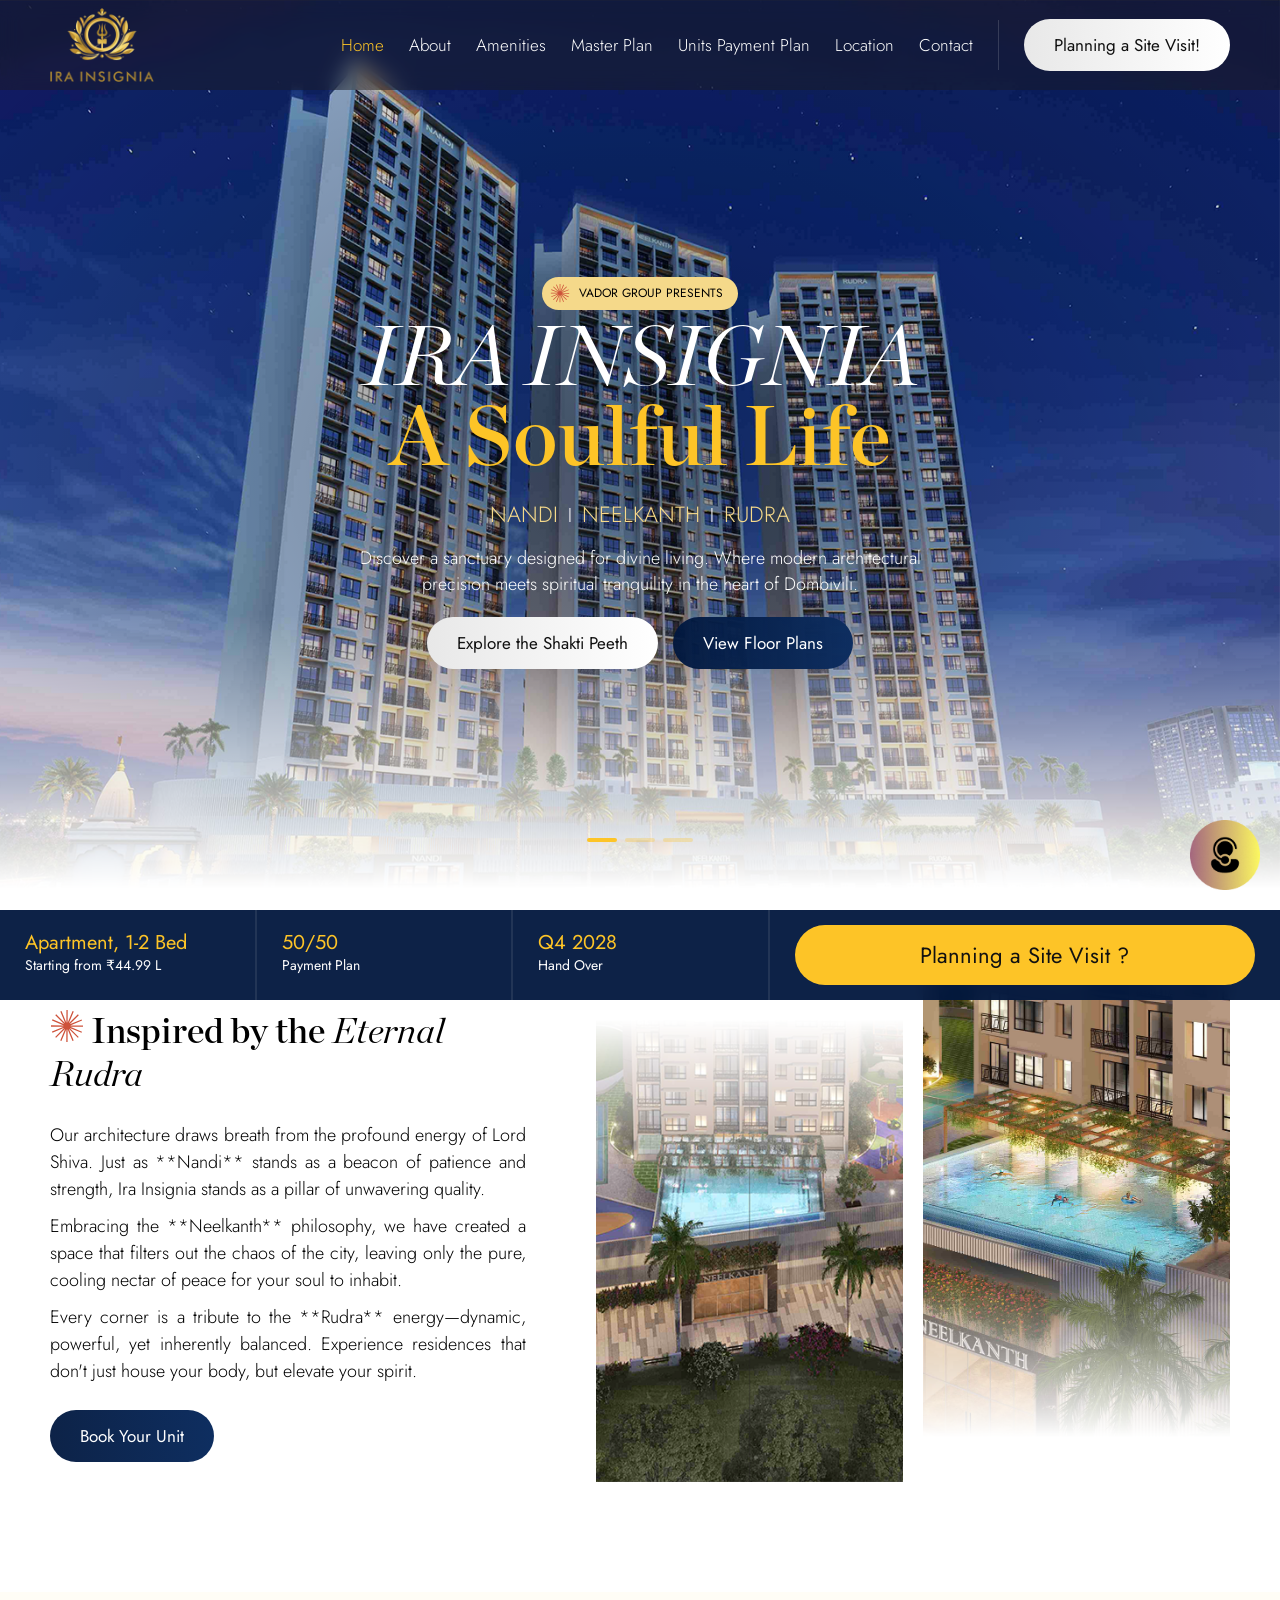
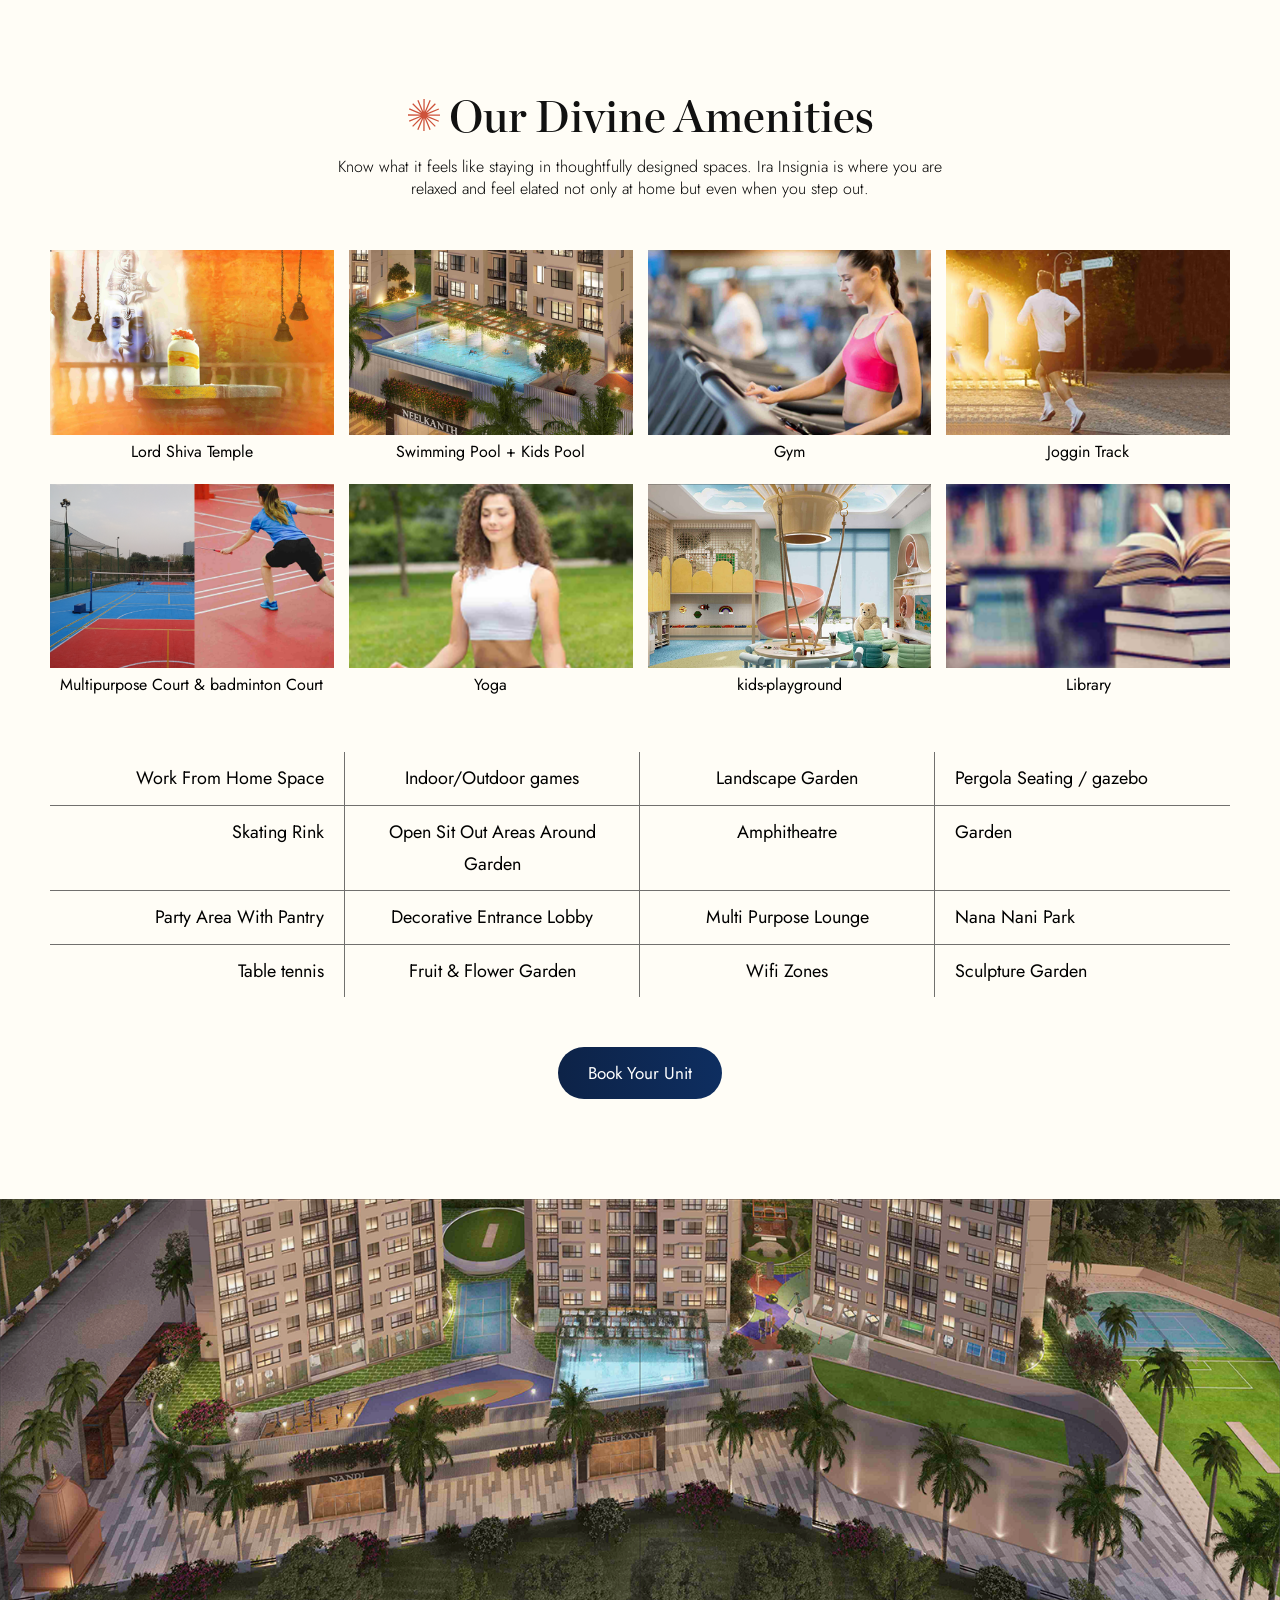
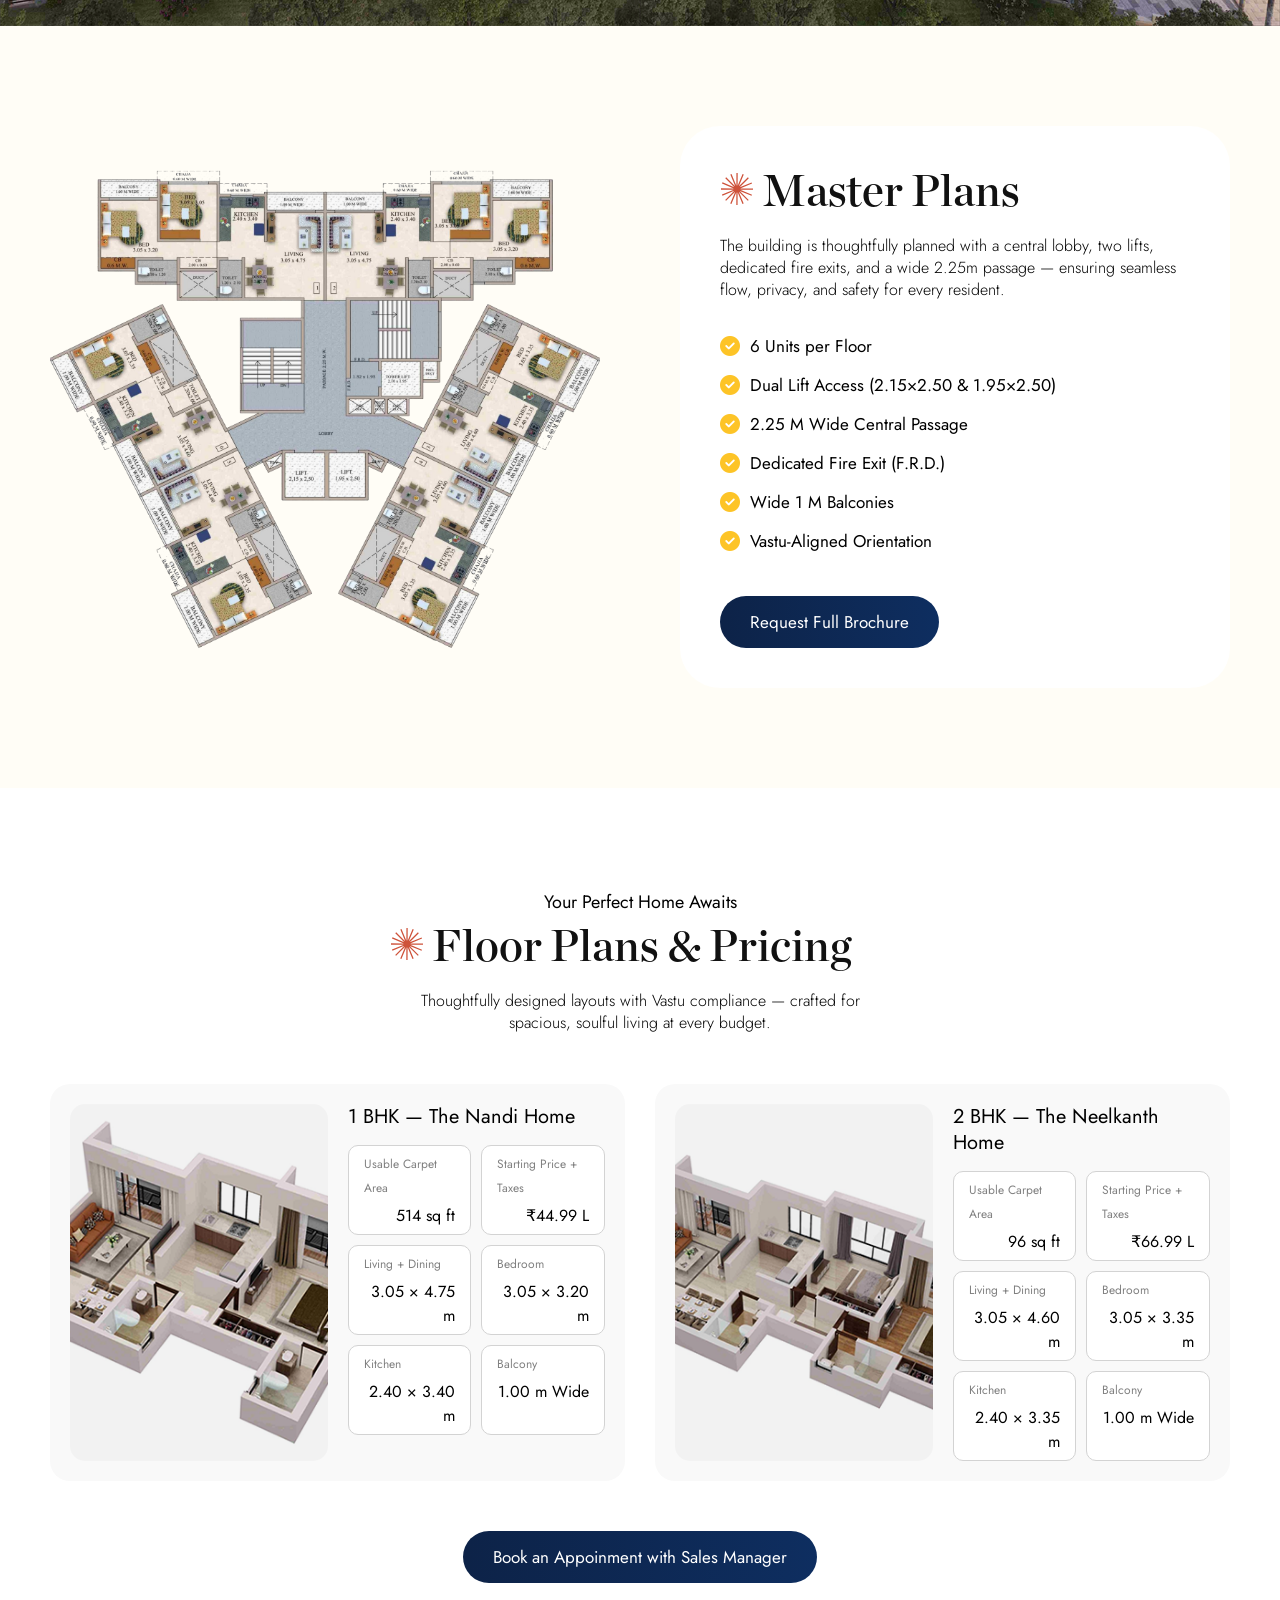
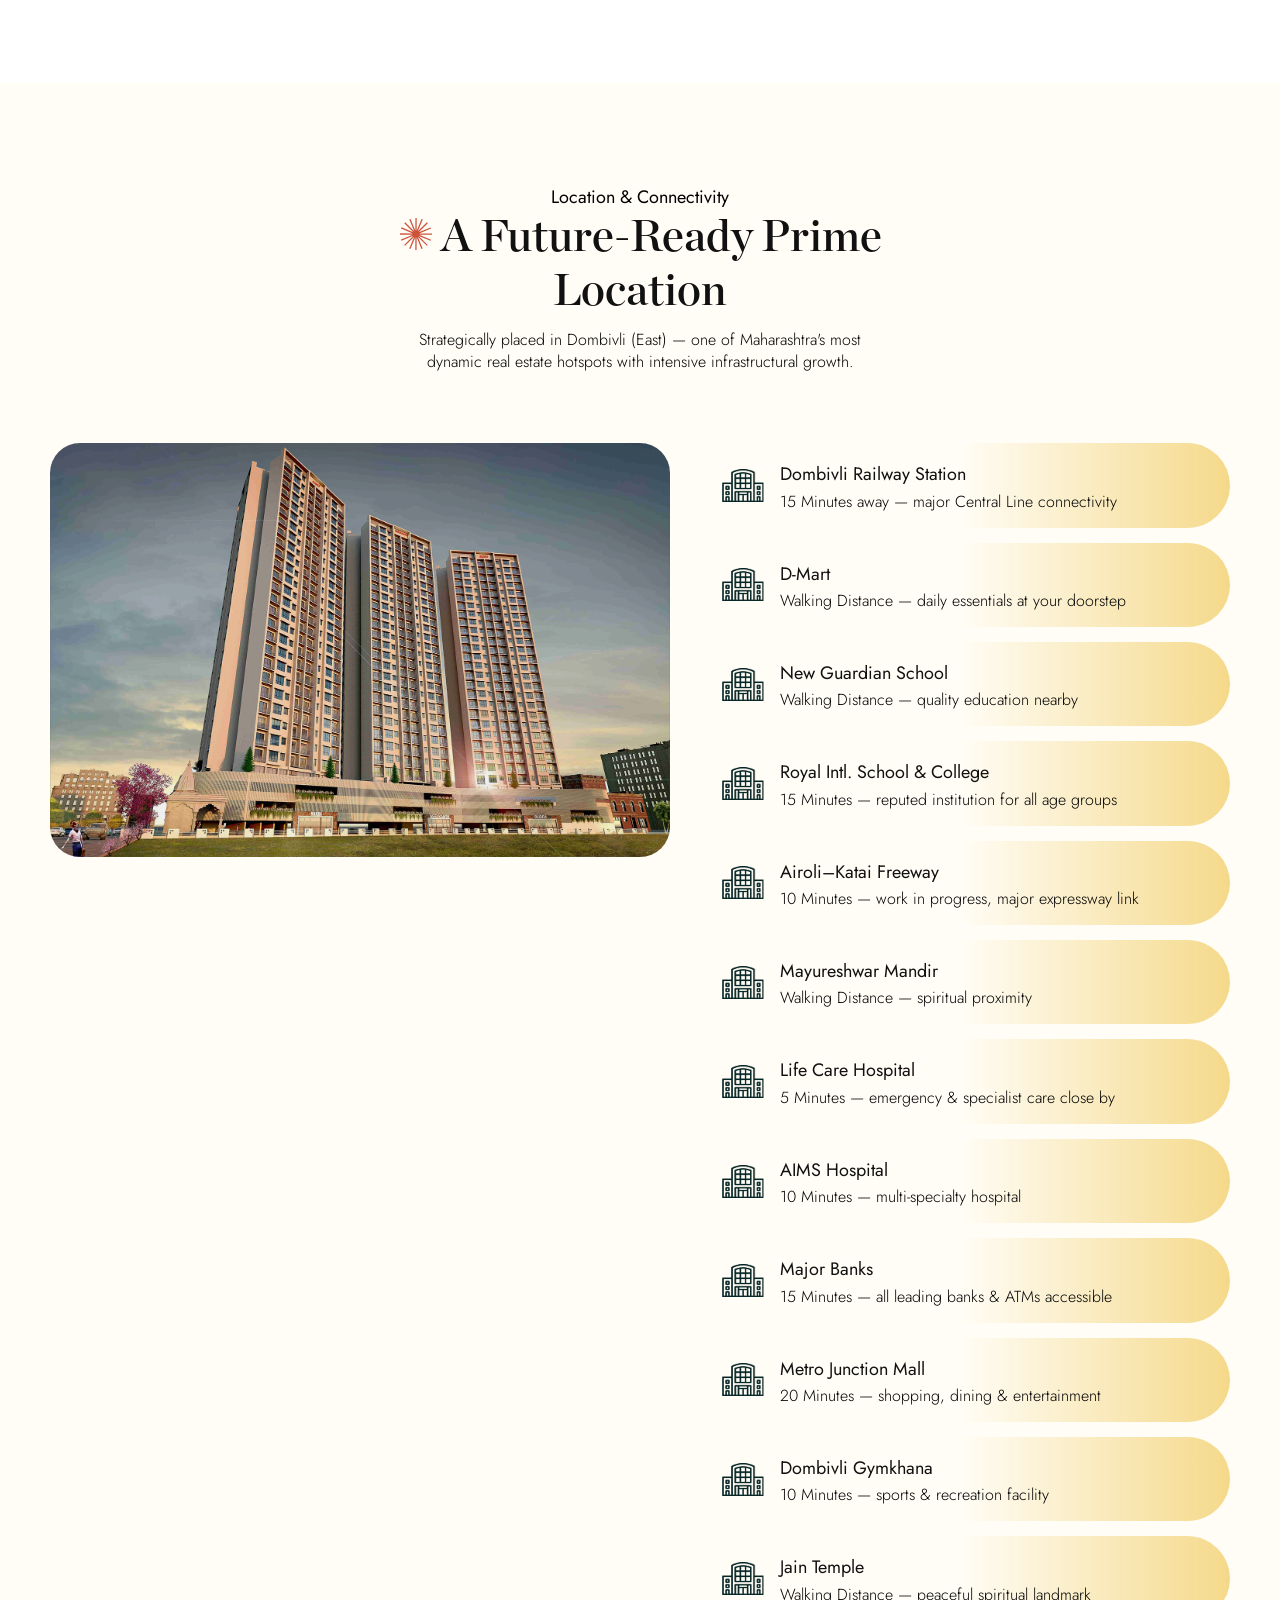
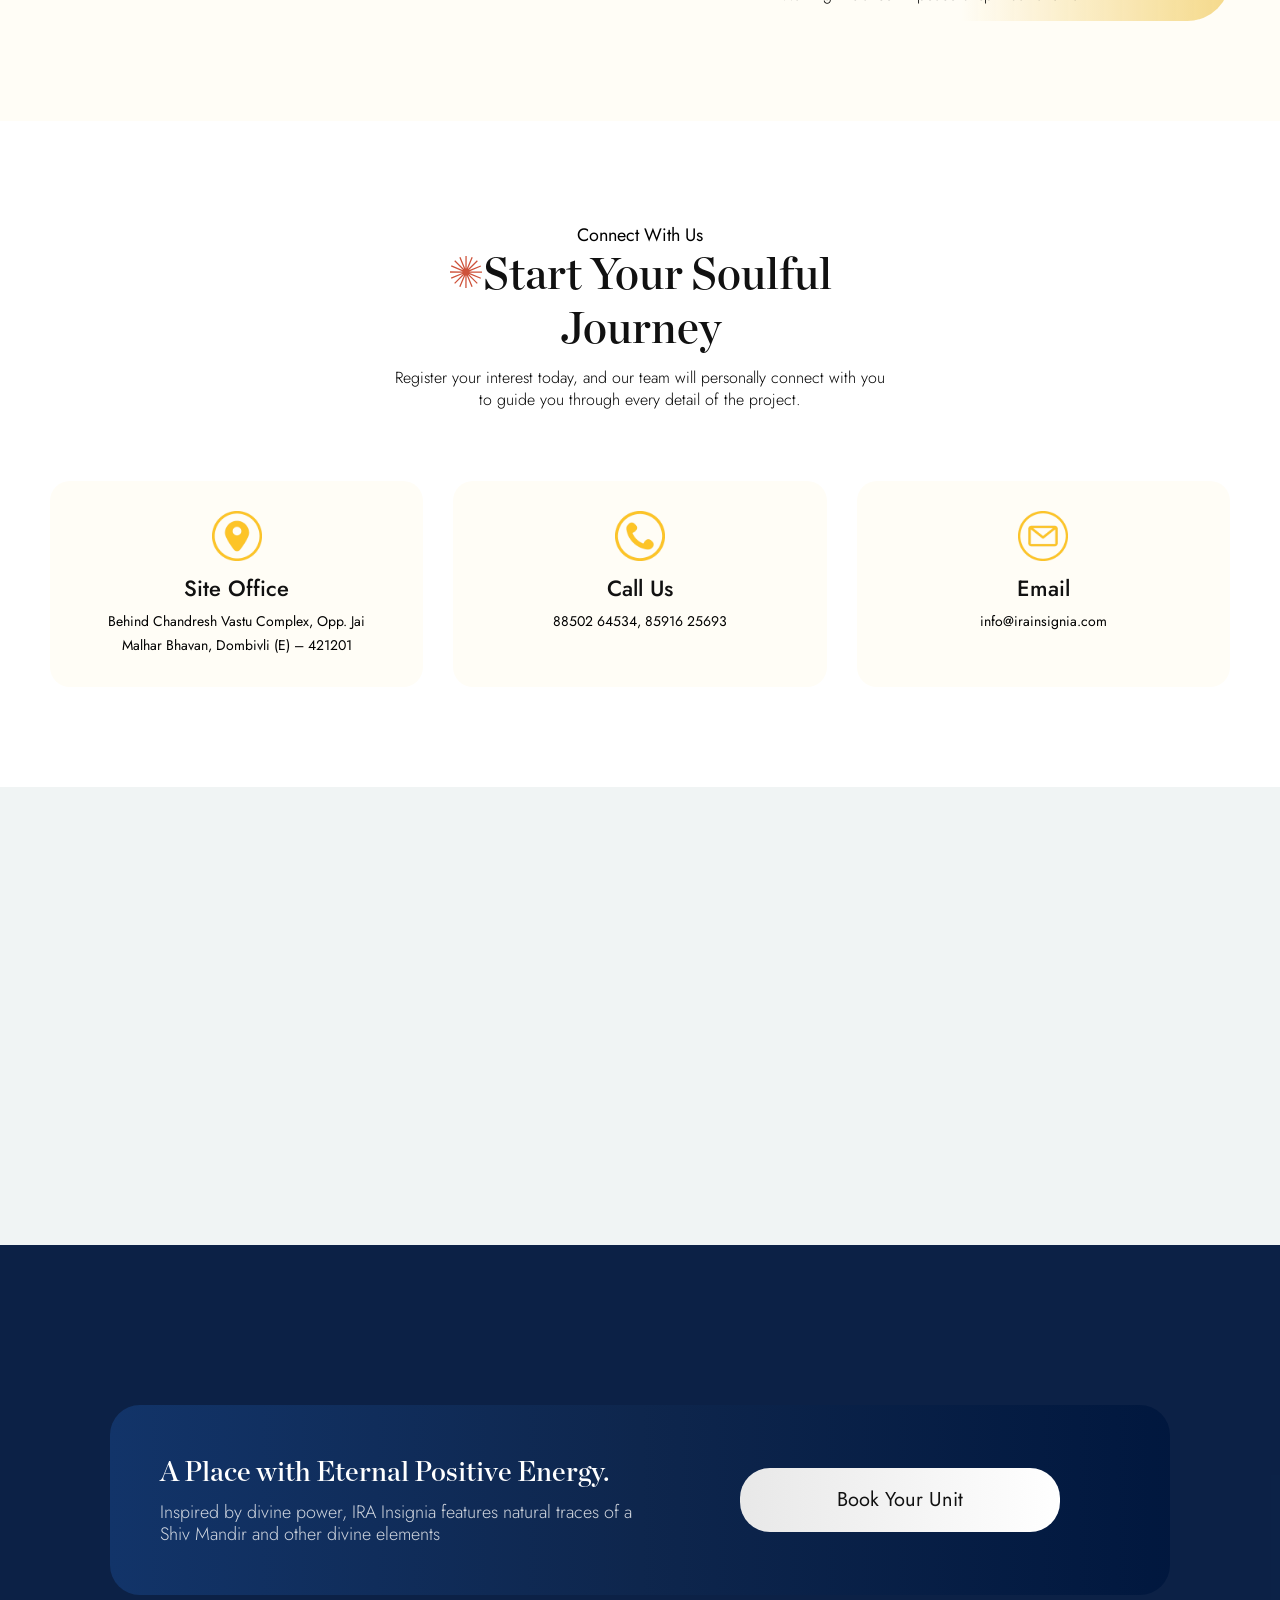
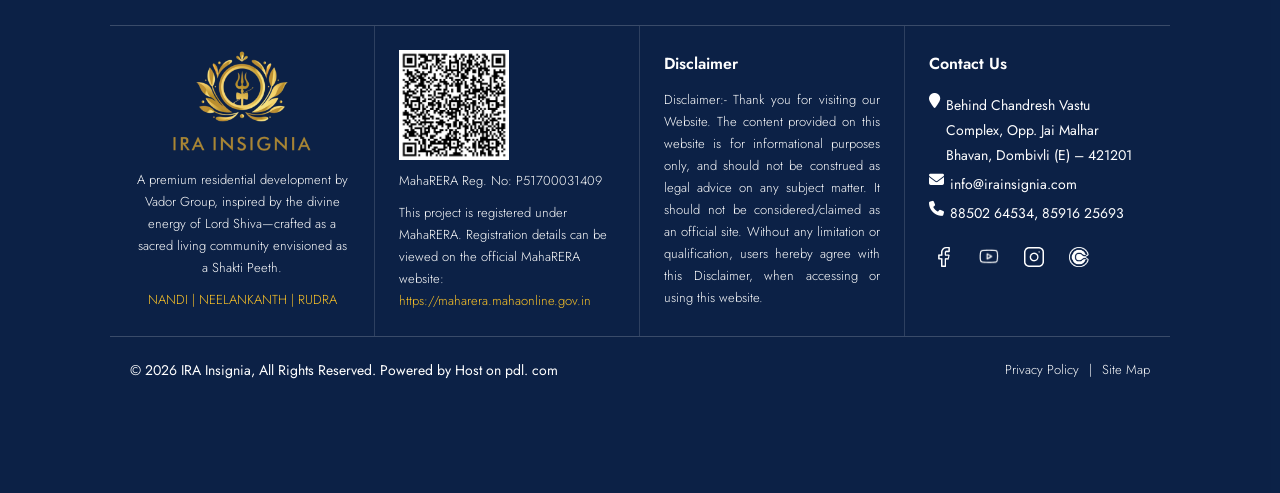
==== commit 5e07267b: "dewew" ====
--- a/index.html
+++ b/index.html
@@ -33,7 +33,7 @@
 	<div class="fixed-contact">
 
 		<img src="images/support.png" class="support-icon" alt="Message">
-		<span>Support?</span>
+		<!-- <span>Support?</span> -->
 
 		<div class="support-popup">
 			<a href="https://wa.me/+918850264534" class="support-single support1">
@@ -60,10 +60,10 @@
 		<div class="container">
 
 			<div class="row features-row mt-4">
-				<!-- <div class="features-column" data-aos="fade-up" data-aos-delay="50">
-					<h5 class="text-site-primary ">Apartment, 1-3 Bed</h5>
-
-					<h6 class=" mt-3 text-white">Starting @ 2.6 Million AED</h6>
+				<div class="features-column" data-aos="fade-up" data-aos-delay="50">
+					<h5 class="text-site-primary ">Apartment, 1-2 Bed</h5>
+
+					<h6 class=" mt-3 text-white">Starting from ₹44.99 L</h6>
 				</div>
 				<div class="features-column" data-aos="fade-up" data-aos-delay="100">
 
@@ -75,13 +75,10 @@
 					<h5 class="text-site-primary ">Q4 2028</h5>
 
 					<h6 class=" mt-3 text-white">Hand Over</h6>
-				</div> -->
+				</div>
 				<div class="features-column sticky-btn">
 					<a href="" class="  button-site button-site3">
-
 						<h6>Planning a Site Visit ?</h6>
-
-
 						<span></span>
 					</a>
 
@@ -114,14 +111,14 @@
 					<a href="#plans" class="nav-items">Units Payment Plan</a>
 					<a href="#location" class="nav-items">Location</a>
 
-					<a href="#footer" class="nav-items">Contact</a>
+					<a href="#contact" class="nav-items">Contact</a>
 				</div>
 				<div class="logo">
 					<img src="images/logo.png" alt="IRA INSIGNIA">
 				</div>
 				<div class="nav-buttons">
 					<a href="" class="button-site" style="min-width: 160px;">
-						<h6>Planning a Site Visit</h6>
+						<h6>Planning a Site Visit!</h6>
 						<span></span>
 					</a>
 
@@ -143,7 +140,7 @@
 				<div class="swiper-wrapper">
 					<div class="swiper-slide">
 						<div class="carousel-inner2 ">
-							<img src="images/hero/hero2.png" class="desk" alt="IRA INSIGNIA"
+							<img src="images/hero/hero3.png" class="desk" alt="IRA INSIGNIA"
 								style="object-position: right;">
 							<img src="images/hero/hero2.png" class="mob" alt="IRA INSIGNIA">
 						</div>
@@ -183,7 +180,7 @@
 					</div>
 					<div class="swiper-slide">
 						<div class="carousel-inner2 ">
-							<img src="images/hero/hero1.png" class="desk" alt="IRA INSIGNIA"
+							<img src="images/hero/hero4.png" class="desk" alt="IRA INSIGNIA"
 								style="object-position: right;">
 							<img src="images/hero/hero1.png" class="mob" alt="IRA INSIGNIA">
 						</div>
@@ -224,7 +221,7 @@
 
 					<div class="swiper-slide">
 						<div class="carousel-inner2 ">
-							<img src="images/hero/hero3.png" class="desk" alt="IRA INSIGNIA"
+							<img src="images/hero/hero5.png" class="desk" alt="IRA INSIGNIA"
 								style="object-position: right;">
 							<img src="images/hero/hero3.png" class="mob" alt="IRA INSIGNIA">
 						</div>
@@ -262,89 +259,6 @@
 						</div>
 
 					</div>
-					<div class="swiper-slide">
-						<div class="carousel-inner2 ">
-							<img src="images/hero/hero4.png" class="desk" alt="IRA INSIGNIA"
-								style="object-position: right;">
-							<img src="images/hero/hero4.png" class="mob" alt="IRA INSIGNIA">
-						</div>
-						<div class="carousel-caption">
-							<div class="carousel-text">
-								<span class="banner-badge"><img src="images/star.svg"> Vador Group Presents</span>
-
-								<h1>IRA INSIGNIA<br>
-									<span class="text-site-primary">A Soulful Life</span>
-								</h1>
-								<div class="location-badge">
-									<span>nandi</span>
-									|
-									<span>Neelkanth</span>
-									|
-									<span>Rudra</span>
-
-								</div>
-								<p style="max-width: 600px;">Discover a sanctuary designed for divine living. Where
-									modern architectural precision meets spiritual tranquility in the heart of
-									Dombivili. </p>
-								<div class="buttons-container">
-									<a href="#plans" class="button-site">
-										<h6>Explore the Shakti Peeth</h6>
-										<span></span>
-									</a>
-									<a href="" class=" button-site  button-site3">
-										<h6>View Floor Plans</h6>
-										<!-- <img src="images/arrow-right.png" alt="whatsapp" class="arrow-right"> -->
-										<span></span>
-									</a>
-
-								</div>
-							</div>
-						</div>
-
-					</div>
-					<div class="swiper-slide">
-						<div class="carousel-inner2 ">
-							<img src="images/hero/hero5.png" class="desk" alt="IRA INSIGNIA"
-								style="object-position: right;">
-							<img src="images/hero/hero5.png" class="mob" alt="IRA INSIGNIA">
-						</div>
-						<div class="carousel-caption">
-							<div class="carousel-text">
-								<span class="banner-badge"><img src="images/star.svg"> Vador Group Presents</span>
-
-								<h1>IRA INSIGNIA<br>
-									<span class="text-site-primary">A Soulful Life</span>
-								</h1>
-								<div class="location-badge">
-									<span>nandi</span>
-									|
-									<span>Neelkanth</span>
-									|
-									<span>Rudra</span>
-
-								</div>
-								<p style="max-width: 600px;">Discover a sanctuary designed for divine living. Where
-									modern architectural precision meets spiritual tranquility in the heart of
-									Dombivili. </p>
-								<div class="buttons-container">
-									<a href="#plans" class="button-site">
-										<h6>Explore the Shakti Peeth</h6>
-										<span></span>
-									</a>
-									<a href="" class=" button-site  button-site3">
-										<h6>View Floor Plans</h6>
-										<!-- <img src="images/arrow-right.png" alt="whatsapp" class="arrow-right"> -->
-										<span></span>
-									</a>
-
-								</div>
-							</div>
-						</div>
-
-					</div>
-
-
-
 
 
 				</div>
@@ -353,39 +267,7 @@
 			</div>
 		</section>
 
-		<!-- <section id="features2" class="features2 features ">
-			<div class="container">
-
-				<div class="row features-row mt-4">
-					<div class="features-column" data-aos="fade-up" data-aos-delay="50">
-						<img src="images/ardee.png" class="site-logo" alt="IRA INSIGNIA">
-					</div>
-					<div class="features-column" data-aos="fade-up" data-aos-delay="100">
-						<img src="images/starting-price.png" width="35">
-						<div>
-							<h5 class="text-site-info">AED 2.6 M
-							</h5>
-							<h6 class=" mt-3">Starting Price</h6>
-						</div>
-					</div>
-					<div class="features-column" data-aos="fade-up" data-aos-delay="150">
-						<img src="images/payment-plan.png" width="35">
-						<div>
-							<h5 class="text-site-info">50/50</h5>
-							<h6 class=" mt-3">Payment Plan</h6>
-						</div>
-					</div>
-					<div class="features-column" data-aos="fade-up" data-aos-delay="200">
-						<img src="images/handover.png" width="35">
-						<div>
-							<h5 class="text-site-info">Q4 2028</h5>
-							<h6 class=" mt-3">Expected Handover</h6>
-						</div>
-					</div>
-					
-				</div>
-			</div>
-		</section> -->
+
 		<section id="about" class="about">
 			<div class="container">
 
@@ -416,7 +298,7 @@
 							</p>
 						</div>
 						<a href="" class=" button-site button-site3" data-aos="fade-up" data-aos-delay="50">
-							<h6>Register Your Interest</h6>
+							<h6>Book Your Unit</h6>
 
 							<span></span>
 						</a>
@@ -517,7 +399,7 @@
 				</div>
 				<a href="" class=" button-site button-site3" style="width: fit-content; margin:40px auto 0 auto;"
 					data-aos="fade-up" data-aos-delay="50">
-					<h6>Register Your Interest</h6>
+					<h6>Book Your Unit</h6>
 
 					<span></span>
 				</a>
@@ -537,7 +419,7 @@
 					</div>
 					<div class="col-12 col-lg-4" data-aos="fade-up" data-aos-delay="200" style="margin: auto;">
 						<a href="" class="features-btn  button-site">
-							<h6>Register Your Interest</h6>
+							<h6>Book Your Unit</h6>
 							<span></span>
 						</a>
 
@@ -595,7 +477,7 @@
 
 							</h5> -->
 							<h4 class="text-site-info heading badge-star" style="max-width: 800px;"><img
-									src="images/star.svg"> Master Floor Plans
+									src="images/star.svg"> Master Plans
 							</h4>
 
 							<p>
@@ -655,7 +537,7 @@
 				</div>
 
 				<div class="floor-plan-row">
-					<div class="property-card" data-aos="fade-up" >
+					<div class="property-card" data-aos="fade-up">
 						<div class="property-card-top">
 							<img src="images/1bhk.png" alt="IRA INSIGNIA" style="width:100%; ">
 							<!-- <h4>Starting Price - 2.6 M AED</h4> -->
@@ -714,7 +596,7 @@
 						</div>
 
 					</div>
-					<div class="property-card" data-aos="fade-up" >
+					<div class="property-card" data-aos="fade-up">
 						<div class="property-card-top">
 							<img src="images/2bhk.png" alt="IRA INSIGNIA" style="width:100%; ">
 							<!-- <h4>Starting Price - 2.6 M AED</h4> -->
@@ -849,7 +731,7 @@
 			<div class="container">
 				<div class="location-header">
 					<div>
-						<h5 class="text-18 master-plan-head2">Your Perfect Home Awaits
+						<h5 class="text-18 master-plan-head2">Location & Connectivity
 
 						</h5>
 						<h4 class="heading text-site-info badge-star" style=" max-width: 600px;" data-aos="fade-up">
@@ -866,7 +748,7 @@
 				<div class="connectivity">
 
 					<div class="connectivity-img">
-						<img src="images/hero/hero5.png" data-aos="fade-up">
+						<img src="images/hero/hero5.png">
 					</div>
 					<div class="location" data-aos="fade-up" data-aos-delay="50">
 
@@ -1068,21 +950,63 @@
 				</div>
 			</div>
 		</section> -->
+		<section id="contact" class="contact">
+			<div class="container">
+				<div class="location-header">
+
+					<h5 class="text-18 master-plan-head2">Connect With Us
+
+					</h5>
+					<h4 class="heading text-site-info badge-star aos-init aos-animate" style=" max-width: 600px;"
+						data-aos="fade-up">
+						<img src="images/star.svg">Start Your Soulful Journey
+					</h4>
+					<p data-aos="fade-up" data-aos-delay="50" class="aos-init aos-animate">Register your interest today, and our team will personally connect with you to guide you through every detail of the project.
+					</p>
+
+				</div>
+
+				<div class="contact-row">
+
+					<div class="contact-column" data-aos="fade-up" data-aos-delay="50">
+						<img src="images/location2.png" width="35">
+						<div>
+							<h5 class="text-site-info">Site Office
+							</h5>
+							<h6 class=" mt-3">Behind Chandresh Vastu Complex, Opp. Jai Malhar Bhavan, Dombivli (E) –
+								421201</h6>
+						</div>
+					</div>
+					<div class="contact-column" data-aos="fade-up" data-aos-delay="100">
+						<img src="images/phone.png" width="35">
+						<div>
+							<h5 class="text-site-info">Call Us</h5>
+							<h6 class=" mt-3">88502 64534, 85916 25693</h6>
+						</div>
+					</div>
+					<div class="contact-column" data-aos="fade-up" data-aos-delay="150">
+						<img src="images/email.png" width="35">
+						<div>
+							<h5 class="text-site-info">Email</h5>
+							<h6 class=" mt-3">info@irainsignia.com</h6>
+						</div>
+					</div>
+
+				</div>
+			</div>
+
+
+		</section>
+		<iframe
+			src="https://www.google.com/maps/embed?pb=!1m18!1m12!1m3!1d3768.0674369015214!2d73.08314007520833!3d19.192256682036337!2m3!1f0!2f0!3f0!3m2!1i1024!2i768!4f13.1!3m3!1m2!1s0x3be7bfb59868fb21%3A0x92ada57d4e9c41ee!2sIRA%20INSIGNIA!5e0!3m2!1sen!2sin!4v1776745831914!5m2!1sen!2sin"
+			width="100%" height="450" style="border:0;" allowfullscreen="" loading="lazy"
+			referrerpolicy="no-referrer-when-downgrade"></iframe>
 	</div>
 
 
 
-	<footer id="footer" class="footer">
-		<section id="map" style="width: 100%">
-
-
-
-
-			<iframe
-				src="https://www.google.com/maps/embed?pb=!1m18!1m12!1m3!1d3767.888866596532!2d73.08627757466812!3d19.200055748067278!2m3!1f0!2f0!3f0!3m2!1i1024!2i768!4f13.1!3m3!1m2!1s0x3be795a9817c0443%3A0xf677280105919a!2sIRA%20ICON!5e0!3m2!1sen!2sin!4v1776530984646!5m2!1sen!2sin"
-				width="100%" height="450" style="border:0;" allowfullscreen="" loading="lazy"
-				referrerpolicy="no-referrer-when-downgrade"></iframe>
-		</section>
+	<footer class="footer">
+
 		<div class="container">
 			<div class="first-footer">
 
@@ -1097,7 +1021,7 @@
 						</div>
 						<div class="col-12 col-lg-4">
 							<a href="" class="features-btn  button-site ">
-								<h6 style="color: black;">Register Your Interest</h6>
+								<h6>Book Your Unit</h6>
 								<span></span>
 							</a>
 
@@ -1108,24 +1032,31 @@
 
 			</div>
 
-			<div class="row second-footer">
-				<div class="col-lg-4  col-md-8  col-sm-6 footer-column logo-footer-column">
+			<div class="second-footer">
+				<div class="footer-column logo-footer-column">
 					<div class="logo-footer">
 						<img src="images/logo.png" alt="IRA INSIGNIA">
 					</div>
-
-
-
-
-
-				</div>
-				<div class="col-lg-5 col-sm-6 footer-column">
+					<h6>A premium residential development by Vador Group, inspired by the divine energy of Lord
+						Shiva—crafted as a sacred living community envisioned as a Shakti Peeth.</h6>
+					<h6 style="color:var(--main-color2);">NANDI | NEELANKANTH | RUDRA</h6>
+
+
+
+
+				</div>
+				<div class="footer-column">
+					<img src="images/qr-code.png" alt="RERA Qr Code" style="width: 100%; max-width: 110px;">
+					<h6>MahaRERA Reg. No: P51700031409</h6>
+					<h6 style="text-align: left;">This project is registered under MahaRERA. Registration details can be
+						viewed on the official MahaRERA website: <a href="https://maharera.mahaonline.gov.in"
+							style="color:var(--main-color2);">https://maharera.mahaonline.gov.in</a>
+					</h6>
+
+				</div>
+				<div class="footer-column">
 					<h5 class="text-white font-weight-600">Disclaimer</h5>
-					<!-- <div class="nav2">
-
-						<a href="" class="nav-items active"></a>
-
-					</div> -->
+
 					<h6>Disclaimer:- Thank you for visiting our Website. The content provided on this website is for
 						informational purposes only, and should not be construed as legal advice on any subject
 						matter.
@@ -1134,10 +1065,13 @@
 						website.
 					</h6>
 				</div>
-				<div class="col-lg-3 col-sm-6 footer-column">
+				<div class="footer-column">
 					<h5 class="text-white font-weight-600">Contact Us </h5>
-					<h6>IRA INSIGNIA <br> NANDI | NEELANKANTH | RUDRA</h6>
+					
 					<div class="contact-number mt-3">
+						<a><i class="fa-solid fa-map-marker"></i>
+							Behind Chandresh Vastu Complex, Opp. Jai Malhar Bhavan, Dombivli (E) – 421201</a>
+							<br>
 						<a><i class="fa-solid fa-envelope"></i>
 							info@irainsignia.com</a>
 						<br>
@@ -1163,7 +1097,7 @@
 
 			</div>
 			<div class="third-footer">
-				<h6 class="text-white font-weight-600">© 2026 IRA Insignia, All Rights Reserved.
+				<h6 class="text-white ">© 2026 IRA Insignia, All Rights Reserved.
 					Powered
 					by Host on pdl. com</h6>
 				<div class="links">
@@ -1296,9 +1230,9 @@
 
 		function openMenu() {
 			popupItems.css({ opacity: 1, pointerEvents: "auto" });
-			$(".support1").css("transform", "translate(-10px, -70px)");
-			$(".support2").css("transform", "translate(-50px, -40px)");
-			$(".support3").css("transform", "translate(-60px, 10px)");
+			$(".support1").css("transform", "translate(0px, -50px)");
+			$(".support2").css("transform", "translate(-50px, -25px)");
+			$(".support3").css("transform", "translate(-60px, 25px)");
 		}
 
 		function closeMenu() {
--- a/css/style.css
+++ b/css/style.css
@@ -301,9 +301,9 @@
     position: fixed;
     left: 0;
     width: 100%;
-    background: linear-gradient(0deg, #ffffff45, transparent);
+    background: var(--main-color3);
     z-index: 99;
-    /* backdrop-filter: blur(8px); */
+    backdrop-filter: blur(8px);
     transition: .5s;
     bottom: -100px;
     
@@ -333,7 +333,7 @@
 .fixed-contact {
     position: fixed;
     right: 20px;
-    bottom: 20px;
+    bottom: 10px;
     z-index: 9999;
     display: flex;
     flex-direction: column;
@@ -439,7 +439,7 @@
 
 .home .carousel-inner2 {
     position: relative;
-    mask-image: linear-gradient(0deg, #f9f9f900 7%, #000 45%);
+    mask-image: linear-gradient(0deg, #f9f9f900 6%, #000 35%);
 }
 
 .home .carousel-inner2 img {
@@ -1005,7 +1005,7 @@
 .features-row {
     align-items: center;
     display: grid !important;
-    /* grid-template-columns: 1fr 1fr 1fr 1fr; */
+    grid-template-columns: 1fr 1fr 1fr 1fr;
 }
 
 
@@ -1074,16 +1074,16 @@
 }
 
 .sticky-bar .features-column {
-    padding: 15px;
+    padding: 15px 25px;
     min-height: auto;
     height: 100%;
-    margin: auto;
+    width: 100%;
 
 }
     .sticky-bar .features-column .button-site{
         padding: 18px 40px;
         min-width: 460px;
-        background: linear-gradient(270deg, var(--main-color2), #b17c7a);
+        background:var(--main-color2);
     }
     .sticky-bar .features-column .button-site h6{
        font-size: 22px!important;
@@ -1091,14 +1091,15 @@
        
     }
     .sticky-bar .features-column .button-site span{
-       background-color: var(--main-color2);
-    }
+       background-color: var(--main-color4);
+    }
+
 .features-column:not(:last-child) {
-    border-right: 2px solid #0000000b;
+    border-right: 2px solid #ffffff1e;
 }
 
 .sticky-bar .features-column:not(:last-child) {
-    border-color: #f5f5f50b;
+    border-color: #f5f5f517;
 }
 
 /* newst icons start */
@@ -1418,11 +1419,36 @@
     line-height: 28px;
     margin-top: 30px;
 }
-
+.contact{
+    padding: 100px 50px;
+}
+.contact-row {
+    display: grid;
+    grid-template-columns: 1fr 1fr 1fr;
+    gap: 30px;
+}
+.contact-column{
+    background-color: #fffdf6;
+    padding: 30px;
+    border-radius: 20px;
+    text-align: center;
+}
+.contact-column  img{
+    width: 50px;
+    height: 50px;
+}
+.contact-column h5{
+    font-weight: 500;
+    font-size: 22px;
+}
+.contact-column h6{
+    max-width: 300px;
+    margin: auto;
+}
 /* footer start */
 .footer {
     background-color: var(--main-color3);
-    padding: 0px 0 100px 0;
+    padding: 110px;
 }
 
 .first-footer {
@@ -1519,7 +1545,7 @@
 
 
 .footer-column {
-    padding: 30px;
+    padding: 24px;
     display: flex;
     flex-direction: column;
     gap: 10px;
@@ -1537,11 +1563,13 @@
 
 .second-footer .contact-number a {
     color: white !important;
-}
-
-.footer h6 {
+    display: inline-flex;
+    gap: 6px;
+}
+
+.footer .second-footer h6 {
     color: white;
-    line-height: 26px;
+    line-height: 22px;
     font-size: 13px;
     font-weight: 300;
     text-align: justify;
@@ -1550,23 +1578,25 @@
 .logo-footer-column {
     display: flex;
     align-items: center;
-    gap: 20px;
+    gap: 10px;
     justify-content: center;
 }
 
 .logo-footer img {
-    max-width: 180px;
-    height: 120px;
+    max-width: 160px;
+    height: 100px;
     object-fit: contain;
 }
-
-.logo-footer {
-    padding-right: 20px;
-
-
-
-}
-
+.logo-footer-column *{
+    color: white;
+    text-align: center!important;
+
+}
+
+.second-footer {
+    display: grid;
+    grid-template-columns: 1fr 1fr 1fr 1fr;
+}
 .footer-column:not(:last-child) {
     border-right: 1px solid #FFFFFF24;
 }
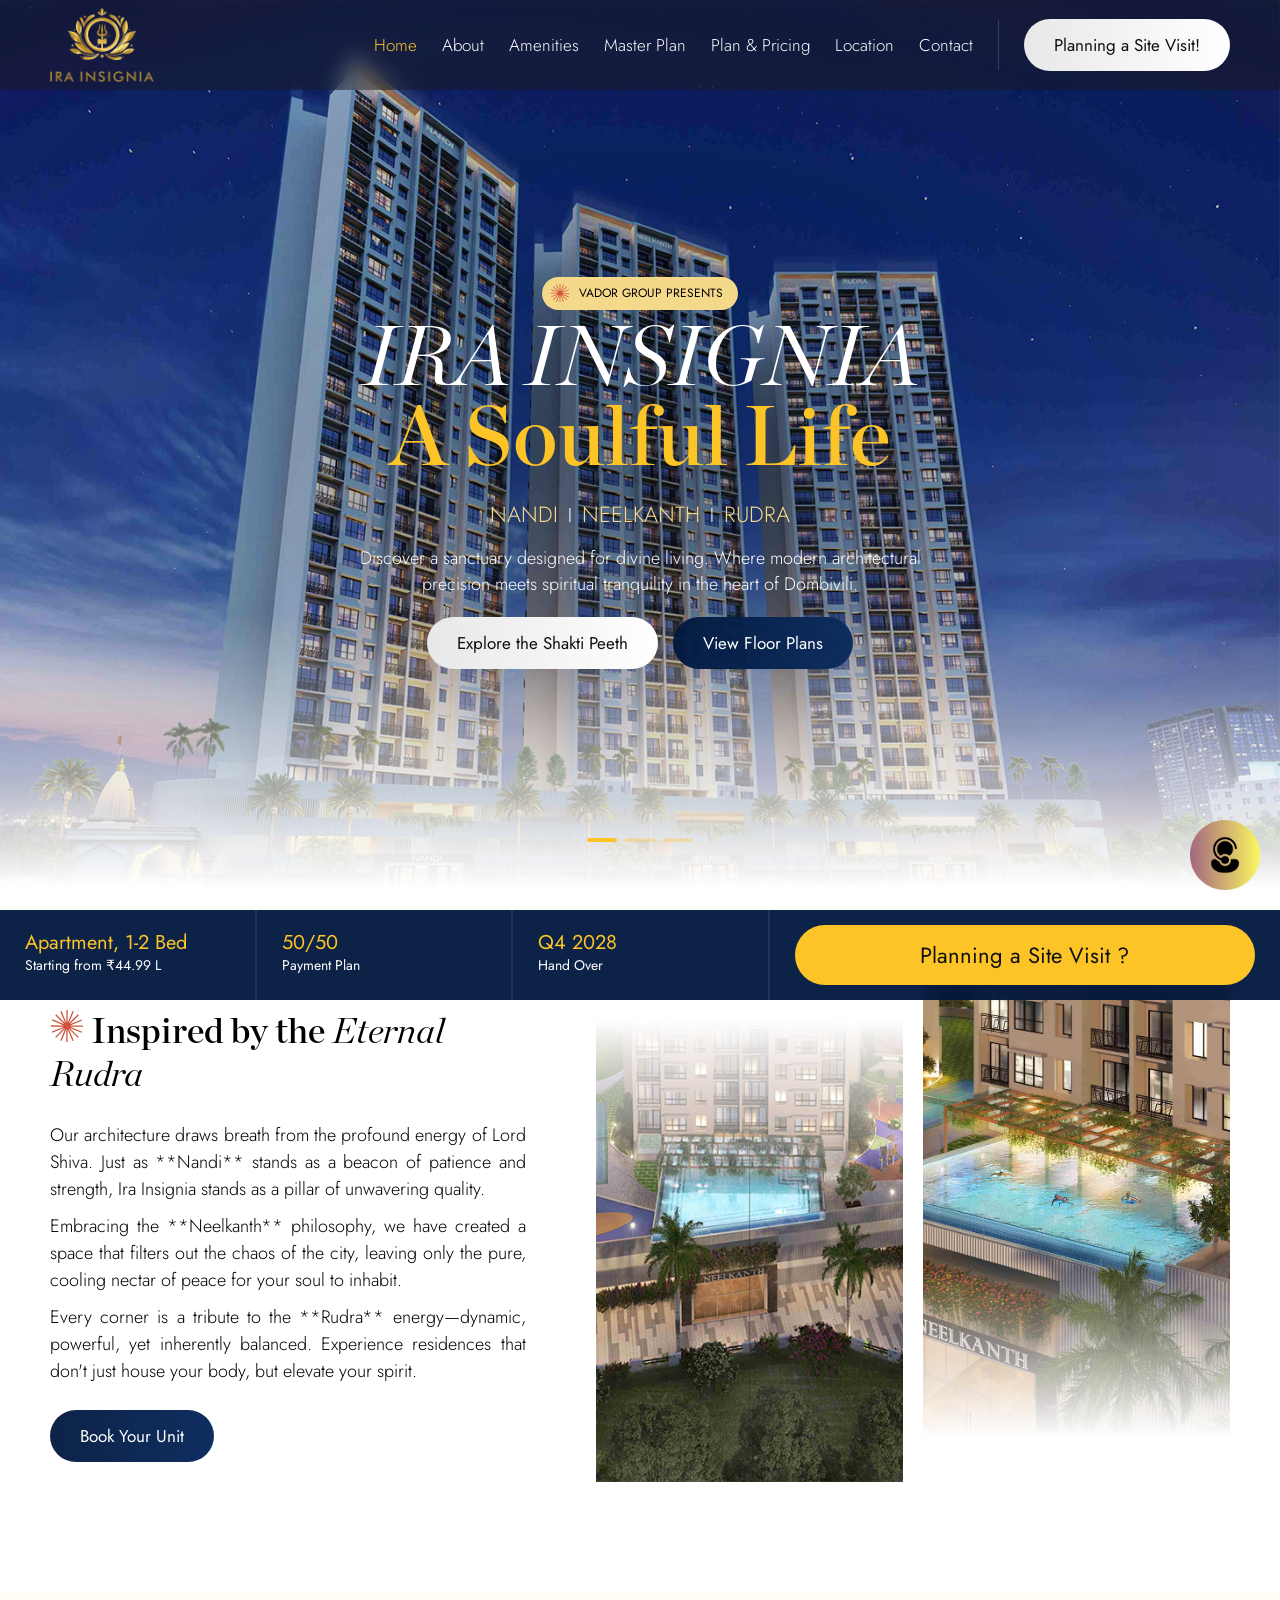
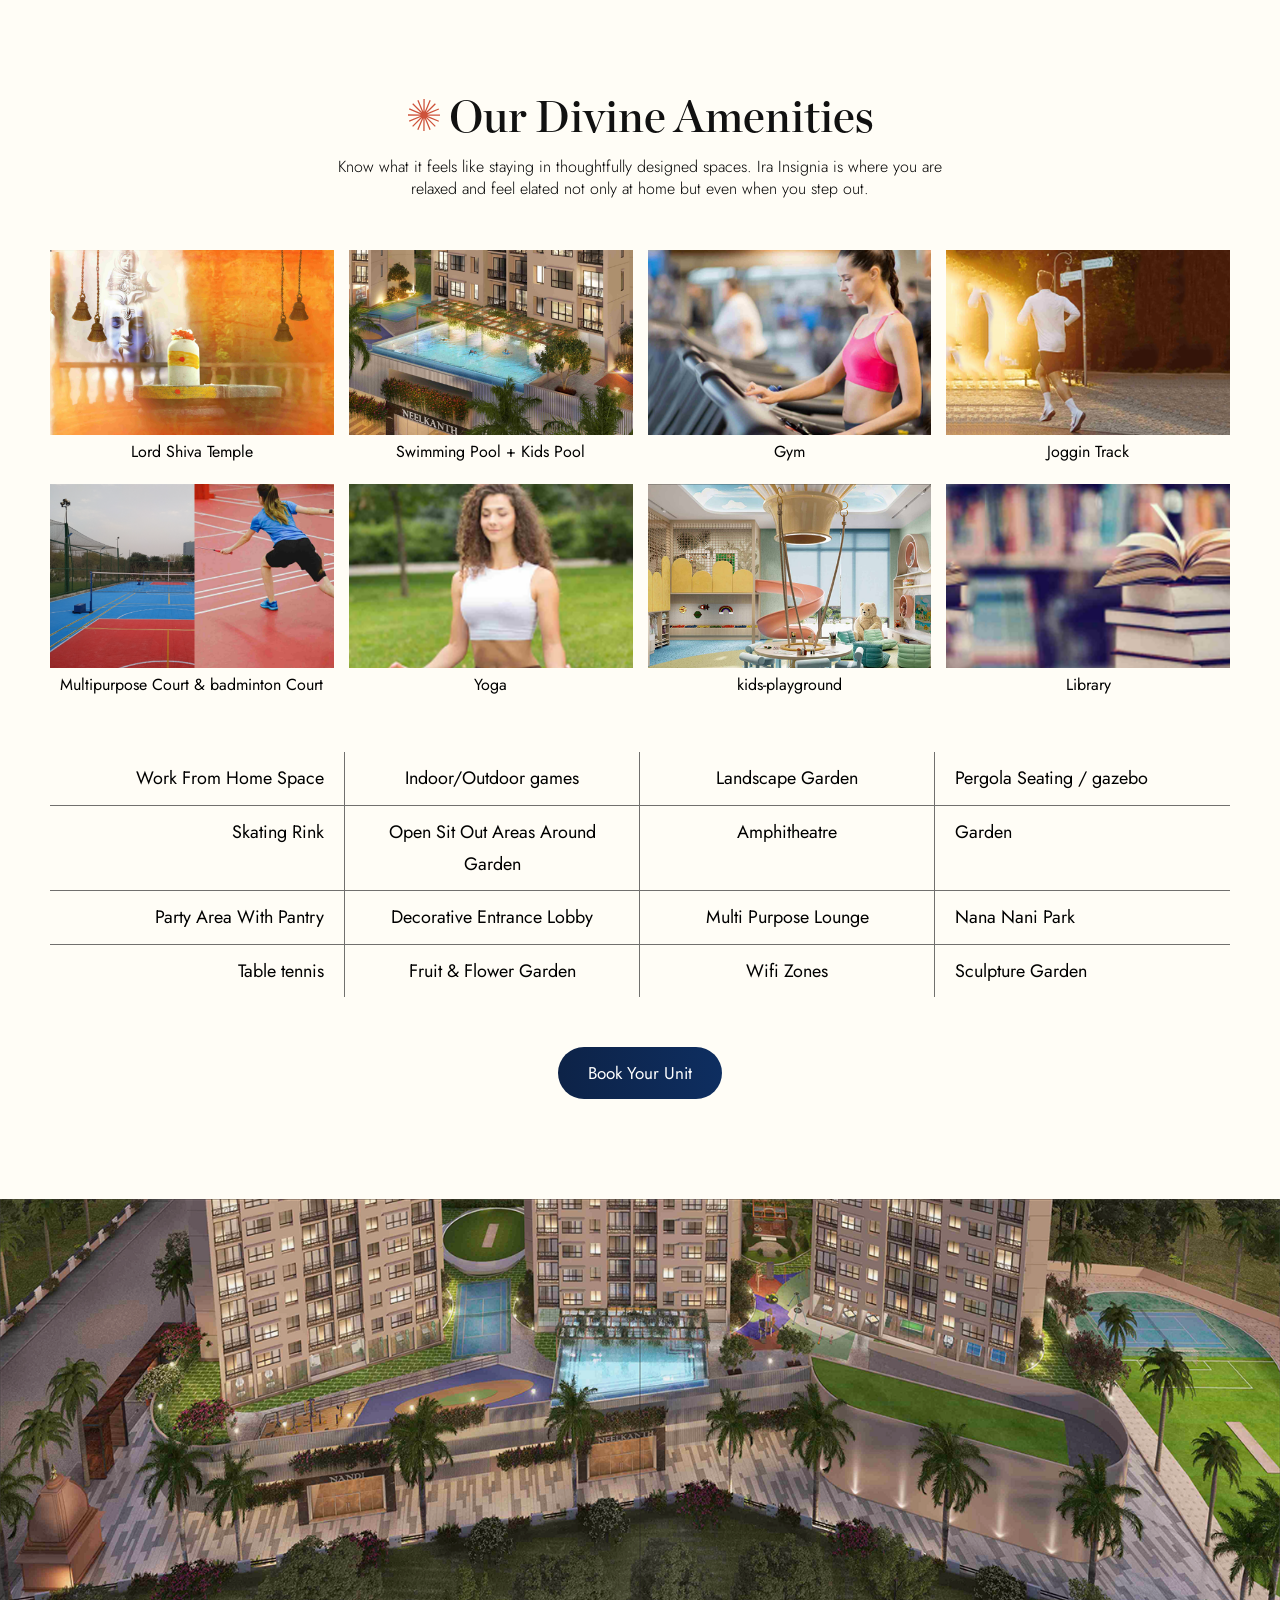
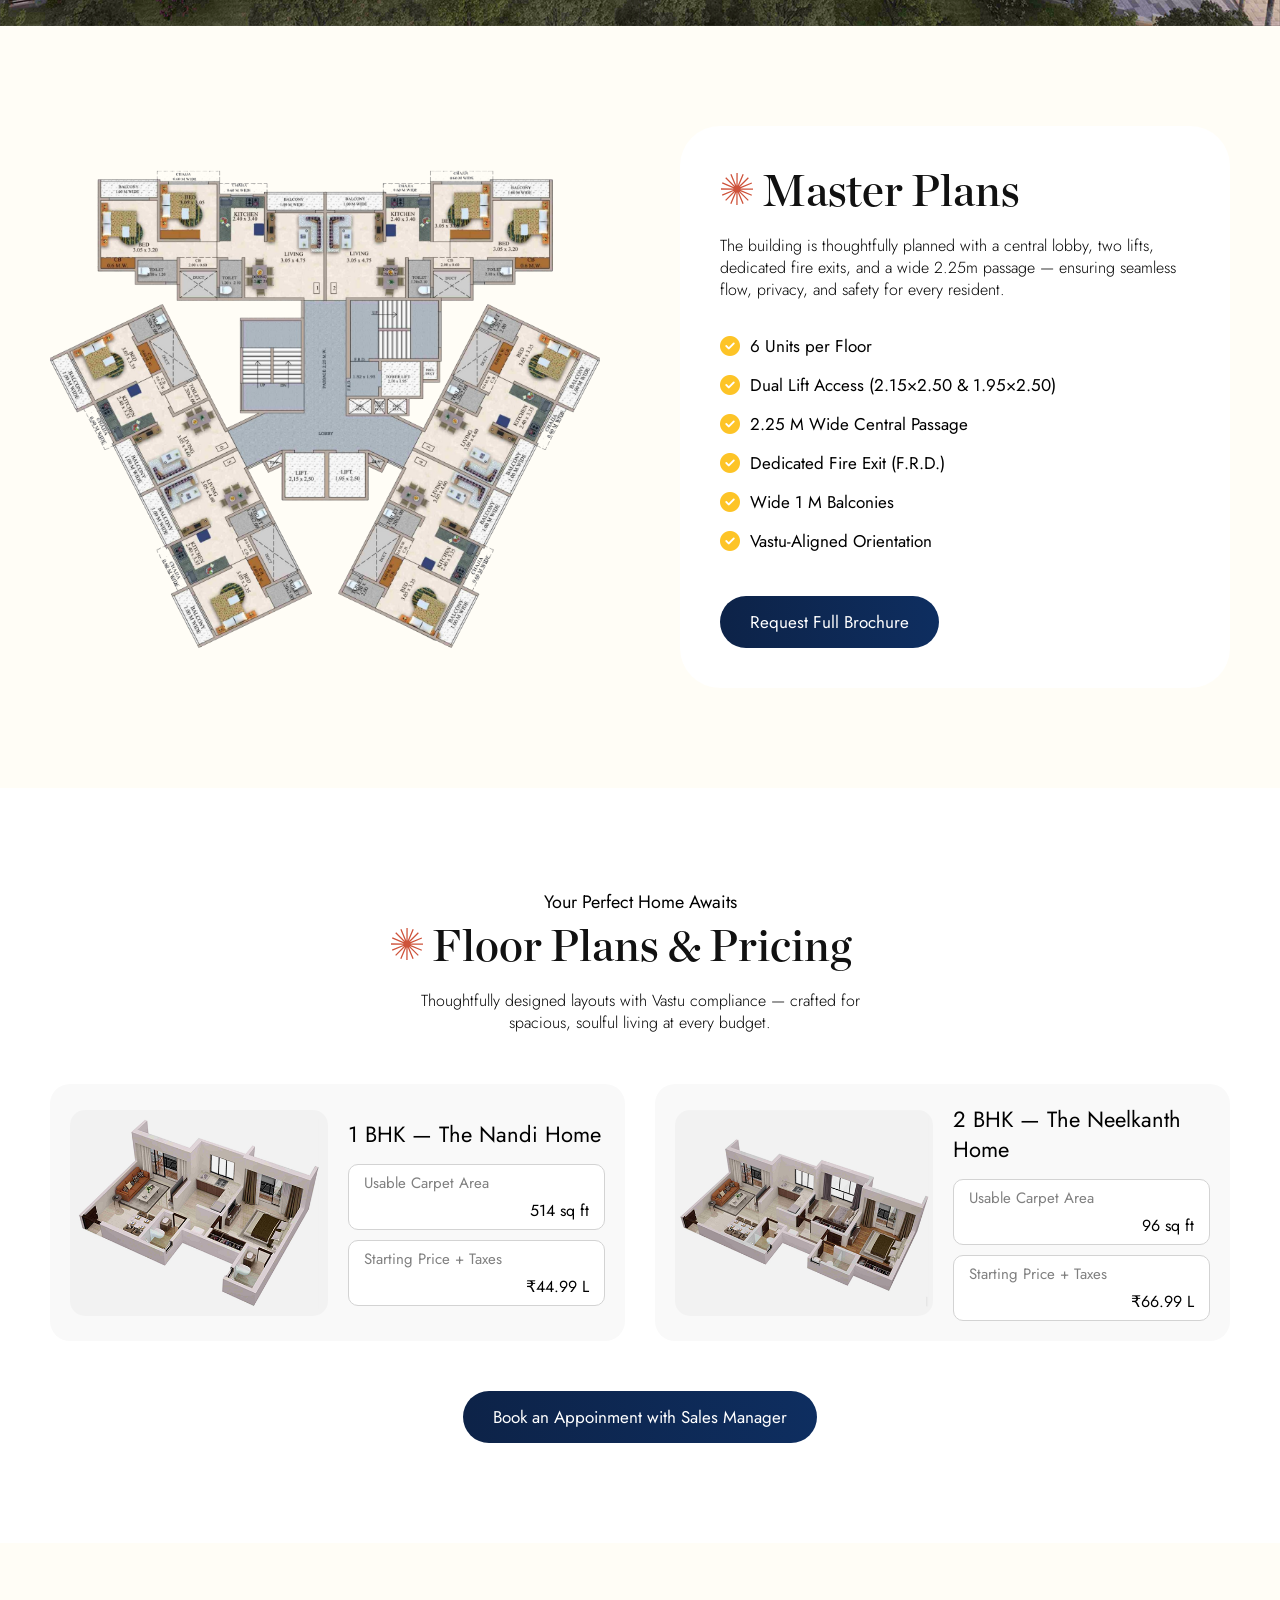
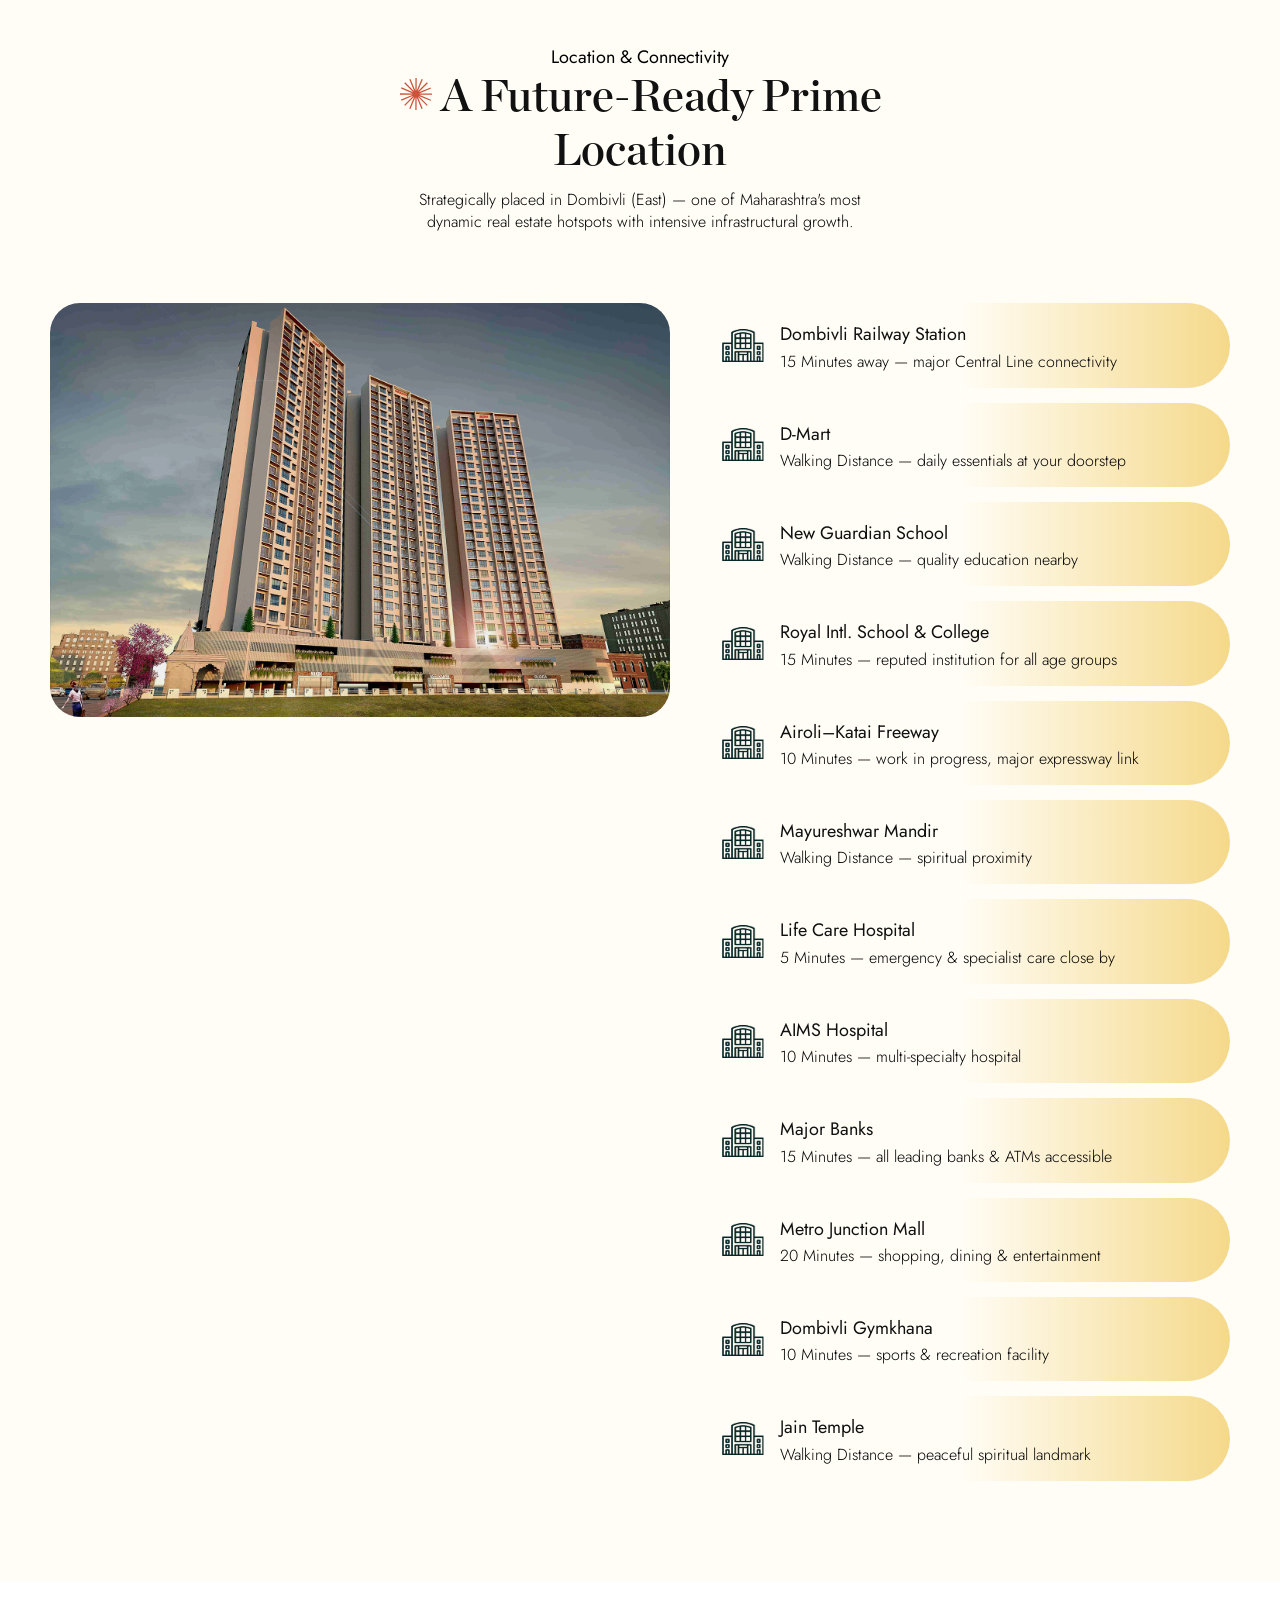
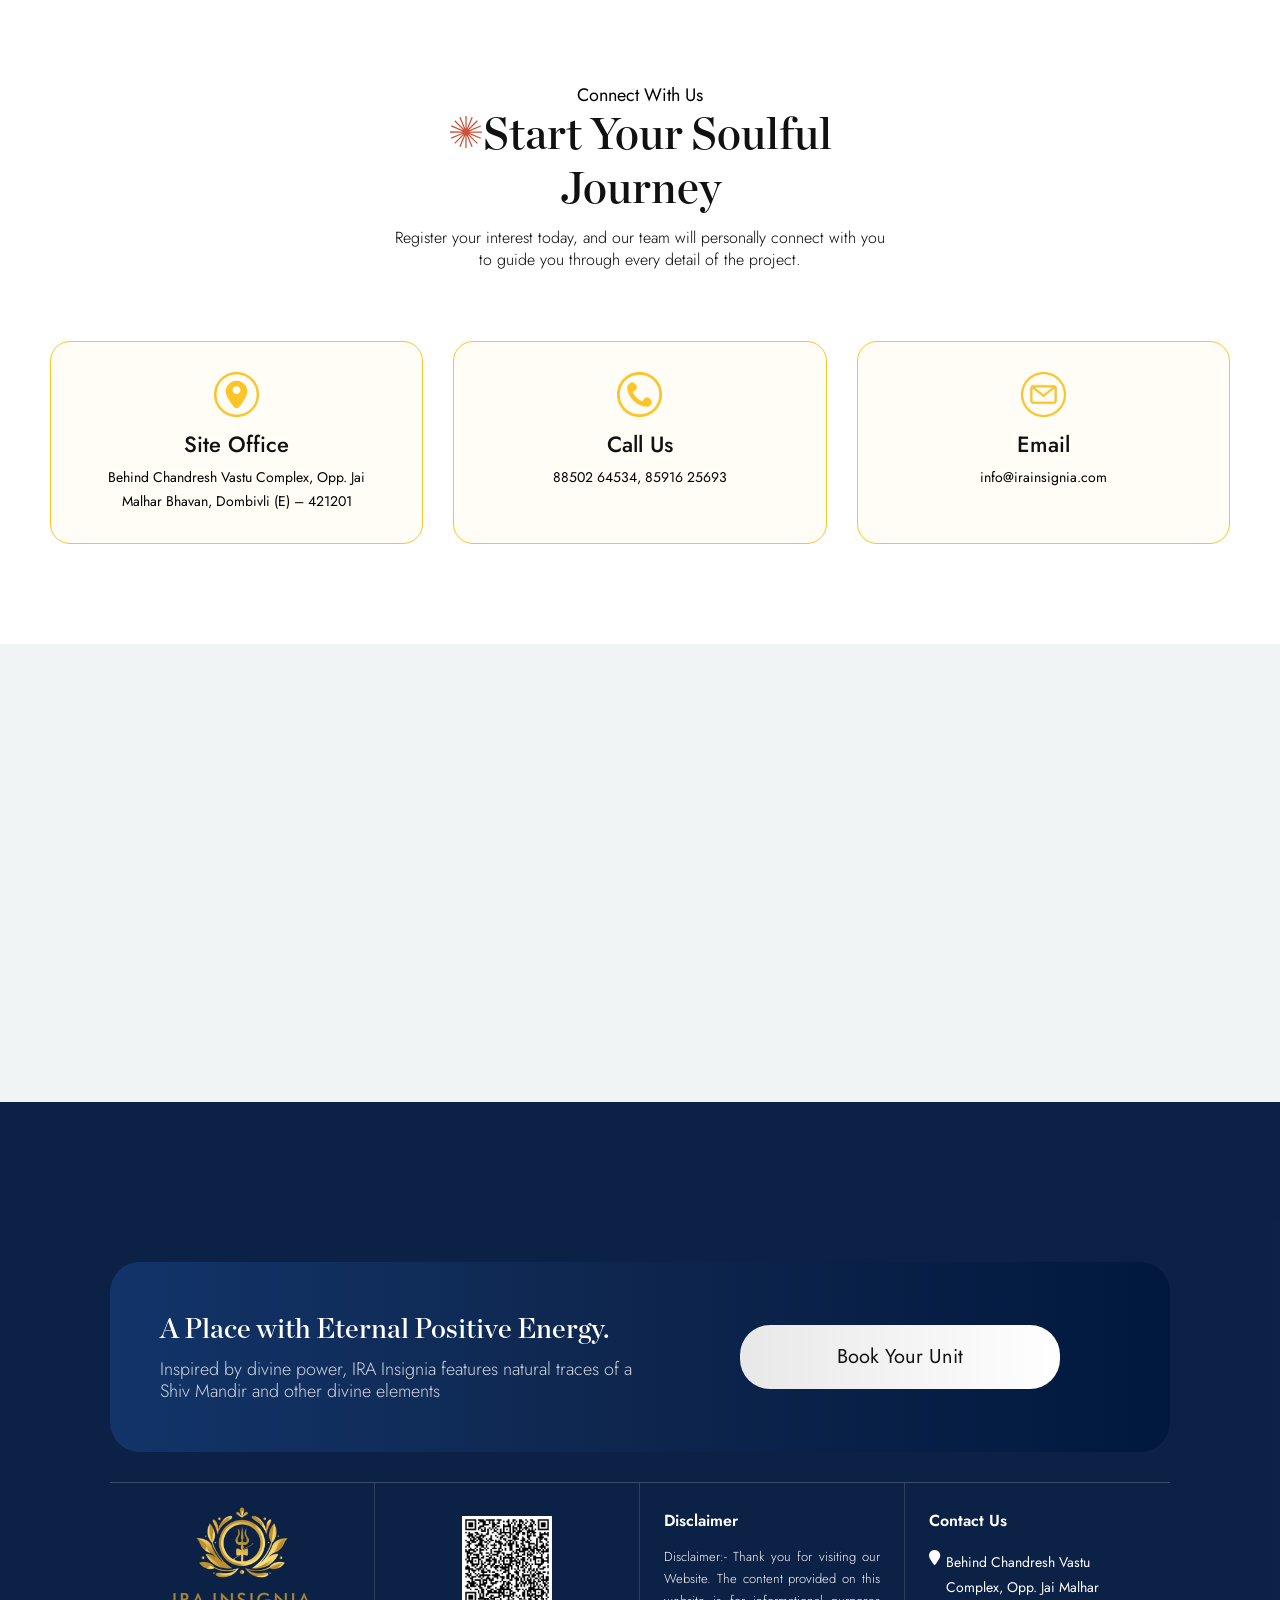
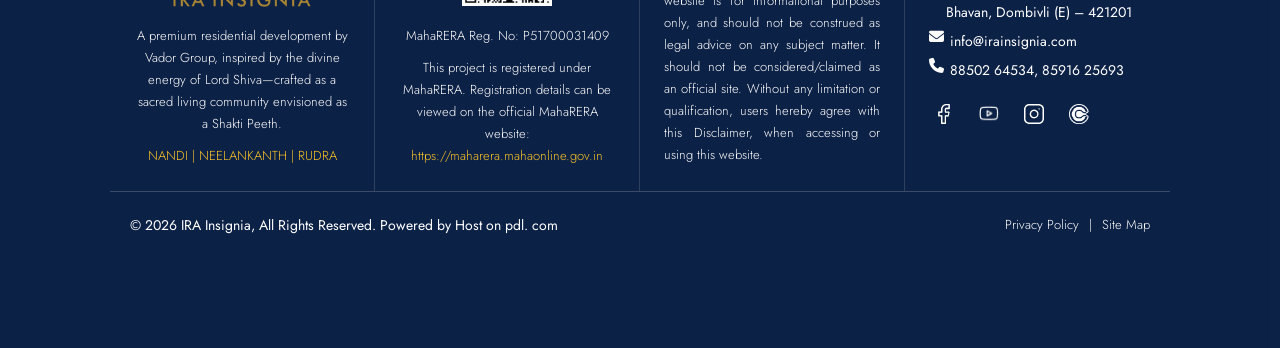
==== commit d7c059e6: "f" ====
--- a/index.html
+++ b/index.html
@@ -108,7 +108,7 @@
 
 
 					<a href="#master-plan" class="nav-items">Master Plan</a>
-					<a href="#plans" class="nav-items">Units Payment Plan</a>
+					<a href="#plans" class="nav-items">Plan & Pricing</a>
 					<a href="#location" class="nav-items">Location</a>
 
 					<a href="#contact" class="nav-items">Contact</a>
@@ -564,7 +564,7 @@
 
 									<h6>₹44.99 L</h6>
 								</div>
-								<div class="property-features">
+								<!-- <div class="property-features">
 									<h6>
 										Living + Dining
 									</h6>
@@ -591,7 +591,7 @@
 									</h6>
 
 									<h6>1.00 m Wide</h6>
-								</div>
+								</div> -->
 							</div>
 						</div>
 
@@ -623,7 +623,7 @@
 
 									<h6>₹66.99 L</h6>
 								</div>
-								<div class="property-features">
+								<!-- <div class="property-features">
 									<h6>
 										Living + Dining
 									</h6>
@@ -650,7 +650,7 @@
 									</h6>
 
 									<h6>1.00 m Wide</h6>
-								</div>
+								</div> -->
 							</div>
 						</div>
 
@@ -1046,9 +1046,9 @@
 
 				</div>
 				<div class="footer-column">
-					<img src="images/qr-code.png" alt="RERA Qr Code" style="width: 100%; max-width: 110px;">
-					<h6>MahaRERA Reg. No: P51700031409</h6>
-					<h6 style="text-align: left;">This project is registered under MahaRERA. Registration details can be
+					<img src="images/qr-code.png" alt="RERA Qr Code" style="width: 100%; max-width: 90px; margin: auto;">
+					<h6 style="text-align: center;">MahaRERA Reg. No: P51700031409</h6>
+					<h6 style="text-align: center;">This project is registered under MahaRERA. Registration details can be
 						viewed on the official MahaRERA website: <a href="https://maharera.mahaonline.gov.in"
 							style="color:var(--main-color2);">https://maharera.mahaonline.gov.in</a>
 					</h6>
--- a/css/style.css
+++ b/css/style.css
@@ -864,6 +864,7 @@
     grid-template-columns: 1fr 1fr;
     gap:30px;
     margin: auto;
+    max-width: 1250px;
 }
 .property-card {
     padding: 20px;
@@ -873,6 +874,7 @@
     display: grid;
     grid-template-columns: 1fr 1fr;
     gap: 20px;
+    align-items: center;
 
 }
 
@@ -902,8 +904,8 @@
 }
 
 .property-card-head h5 {
-    font-size: 20px;
-    line-height: 26px;
+    font-size: 22px;
+    line-height: 30px;
 }
 
 
@@ -916,7 +918,7 @@
 }
 .property-card-body{
     display: grid;
-    grid-template-columns: 1fr 1fr ;
+    grid-template-columns: 1fr;
     gap: 10px ;
 }
 .property-features {
@@ -949,11 +951,11 @@
 }
 .property-features h6:nth-child(1){
     color: gray;
-    font-size: 12px;
+    font-size: 15px;
     text-align: left;
 }
 .property-features h6 img {
-    width: 22px;
+    width: 26px;
 }
 
 .property-features-rate {
@@ -1432,10 +1434,11 @@
     padding: 30px;
     border-radius: 20px;
     text-align: center;
+    border: 1px solid var(--main-color2);
 }
 .contact-column  img{
-    width: 50px;
-    height: 50px;
+    width: 45px;
+    height: 45px;
 }
 .contact-column h5{
     font-weight: 500;
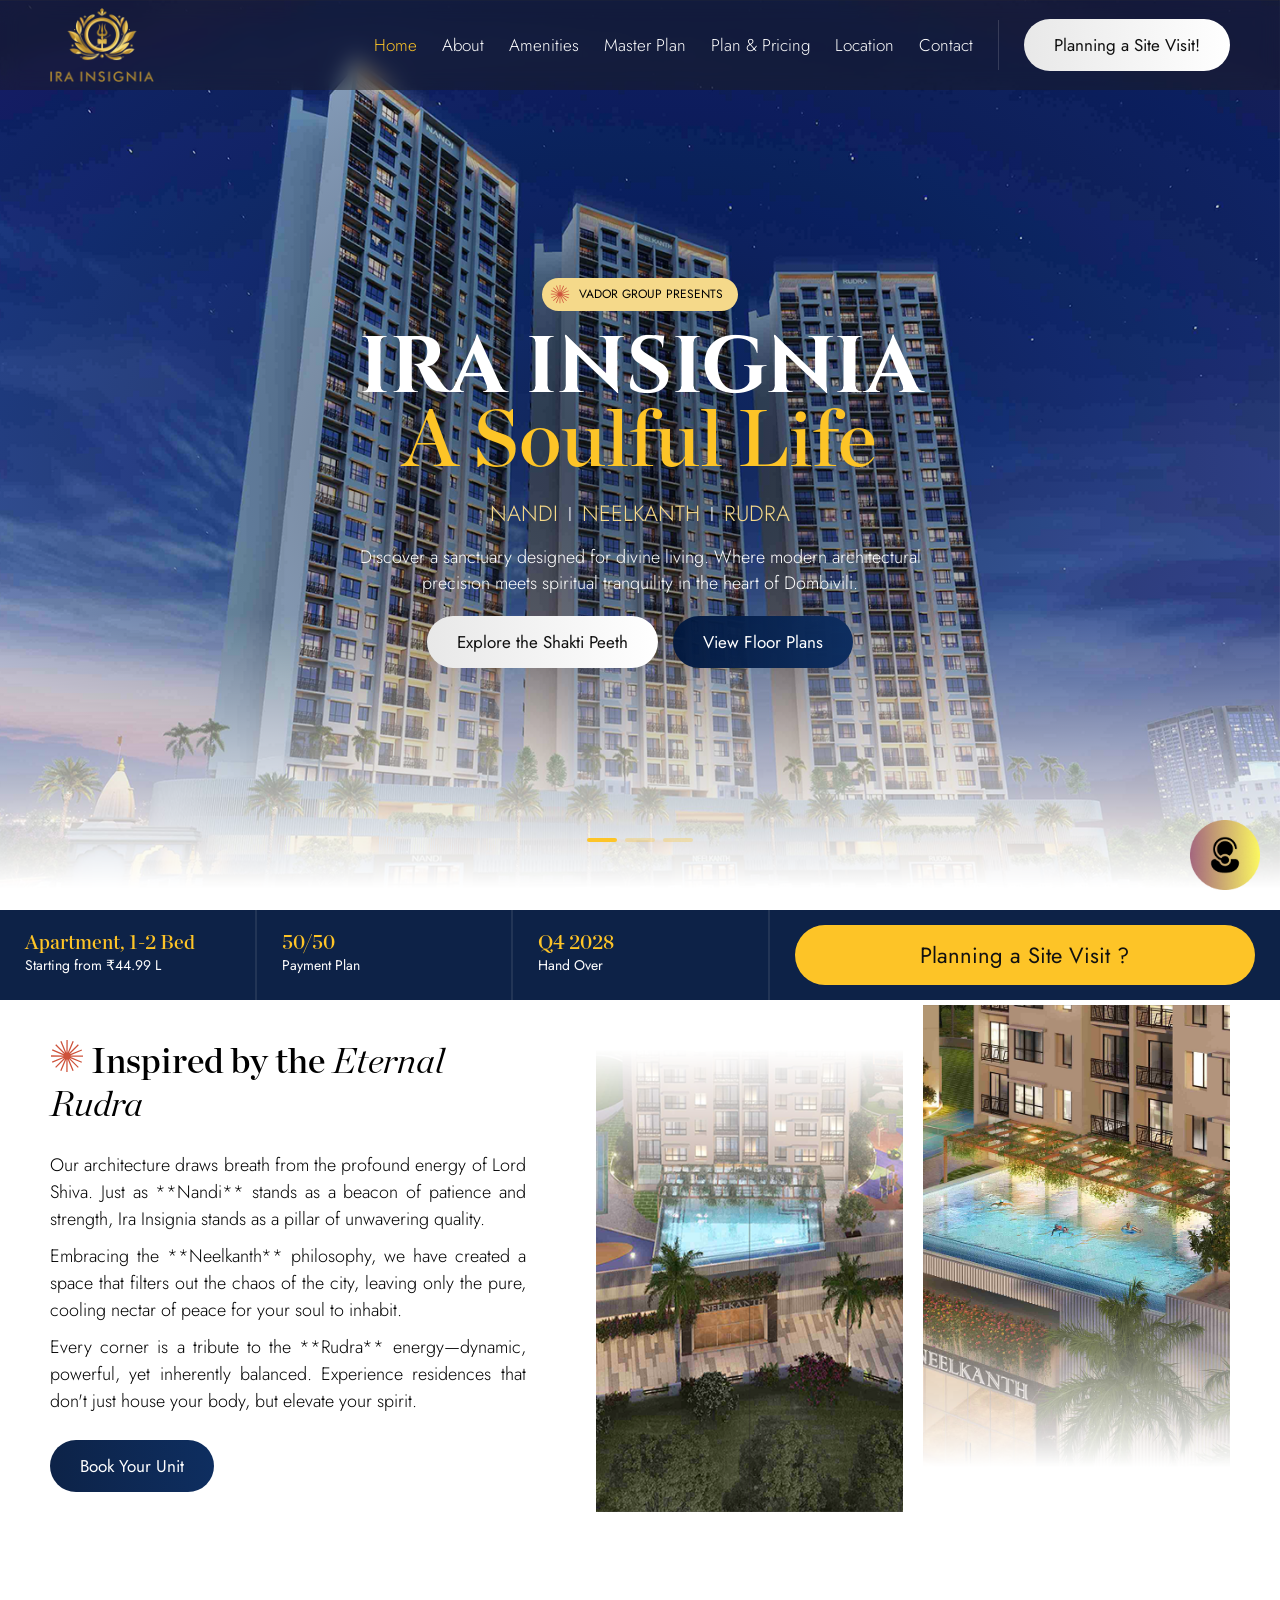
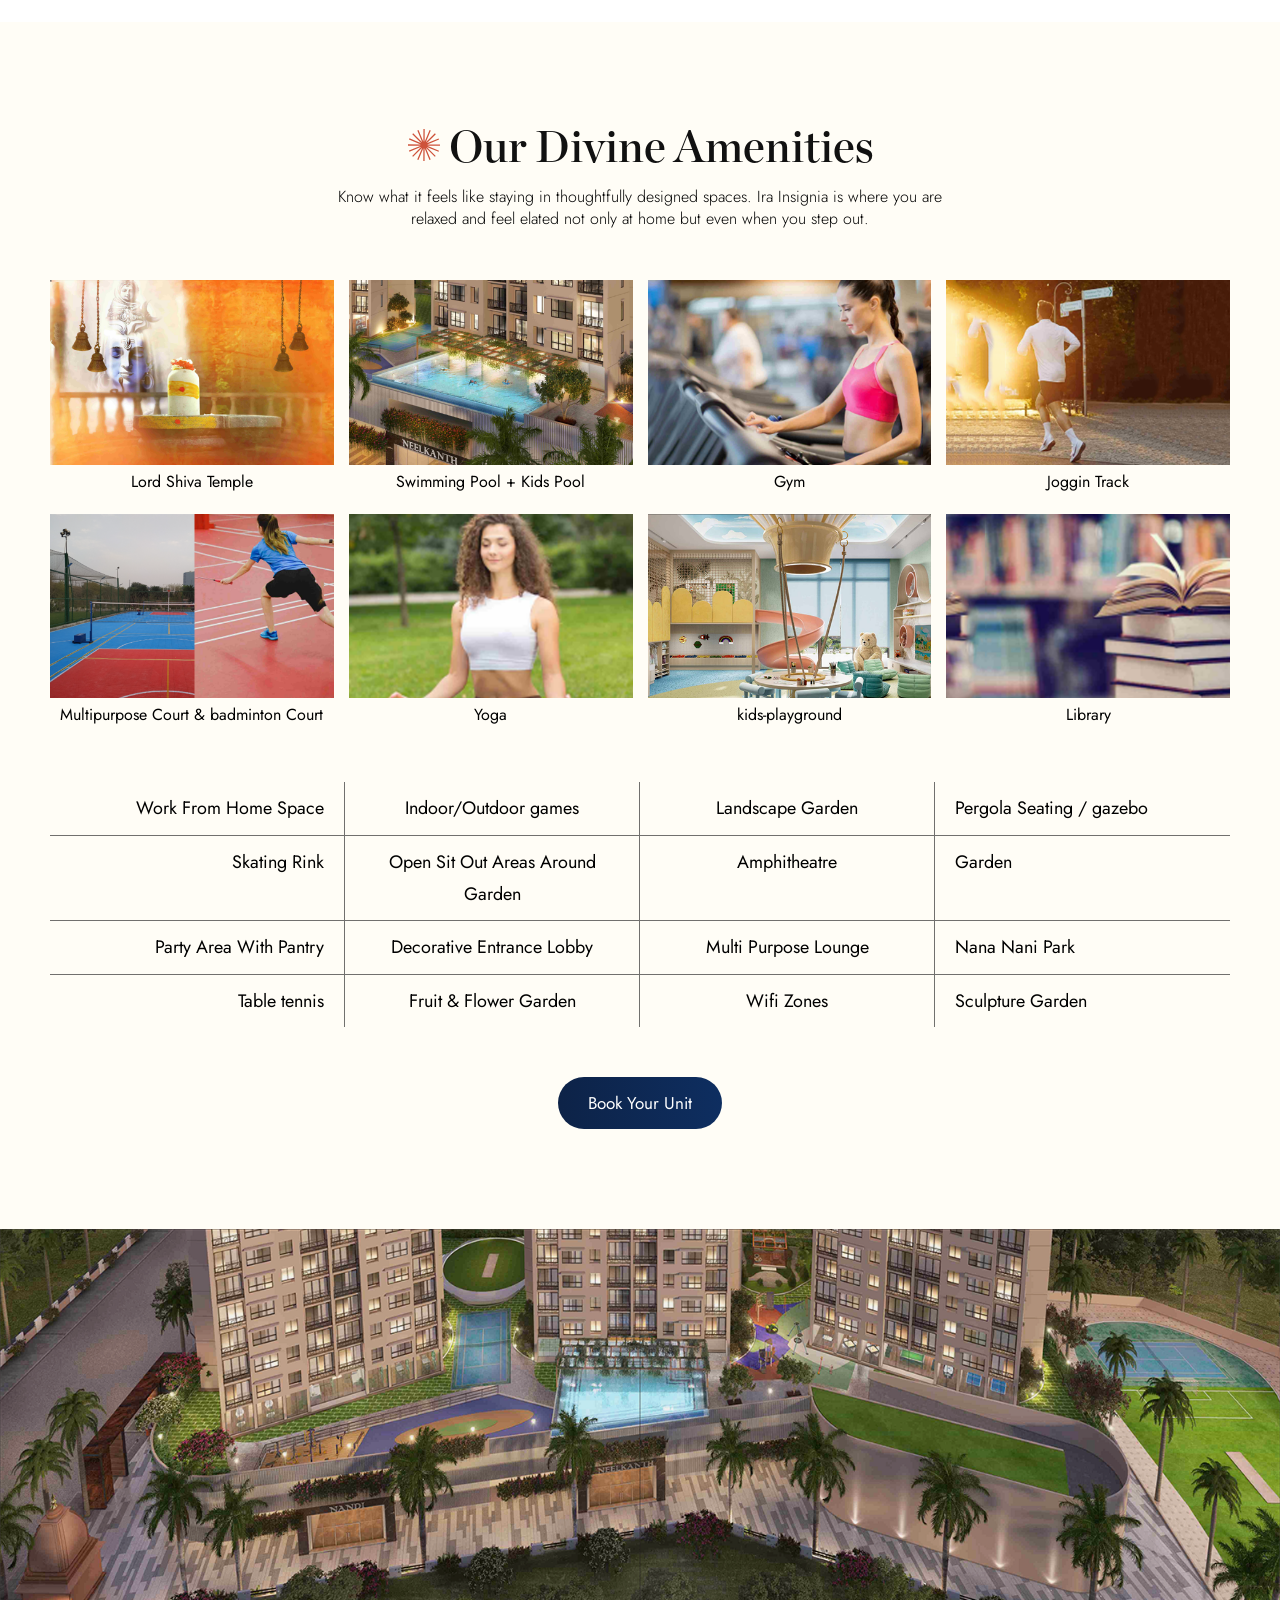
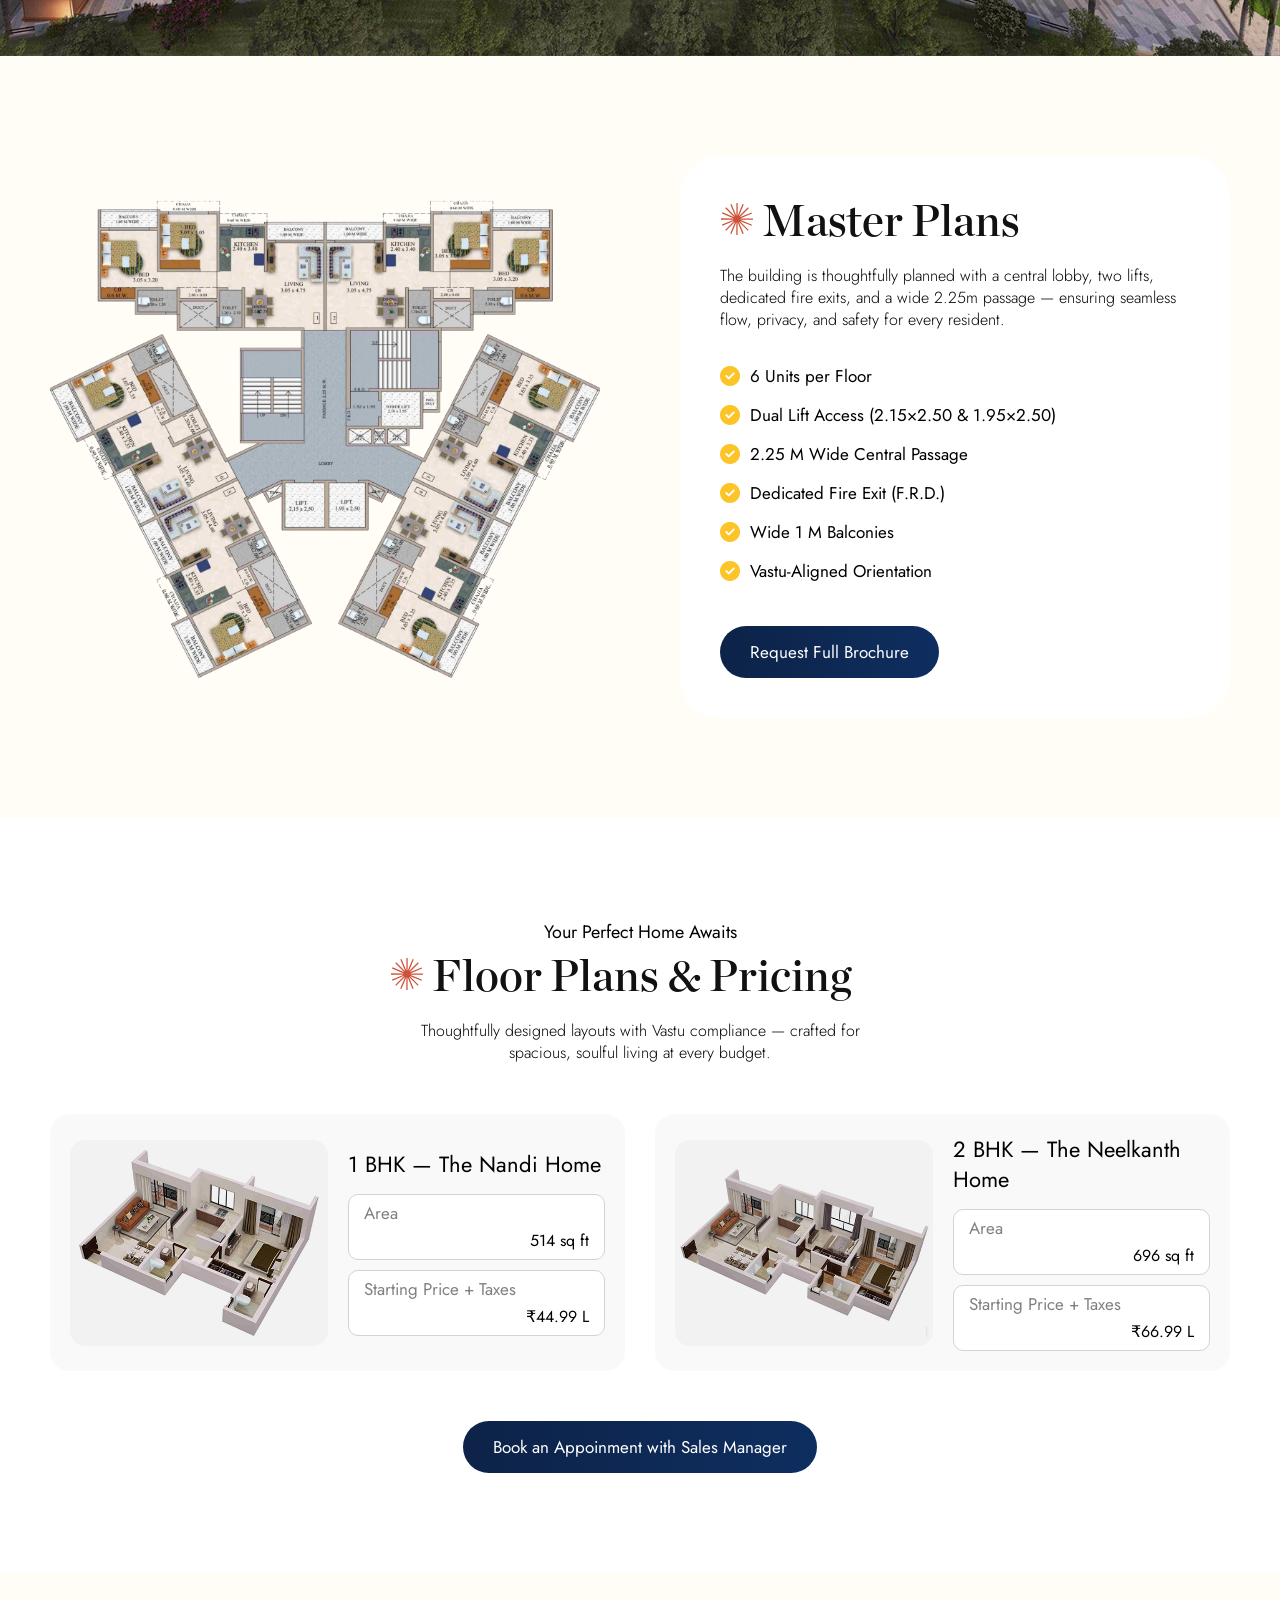
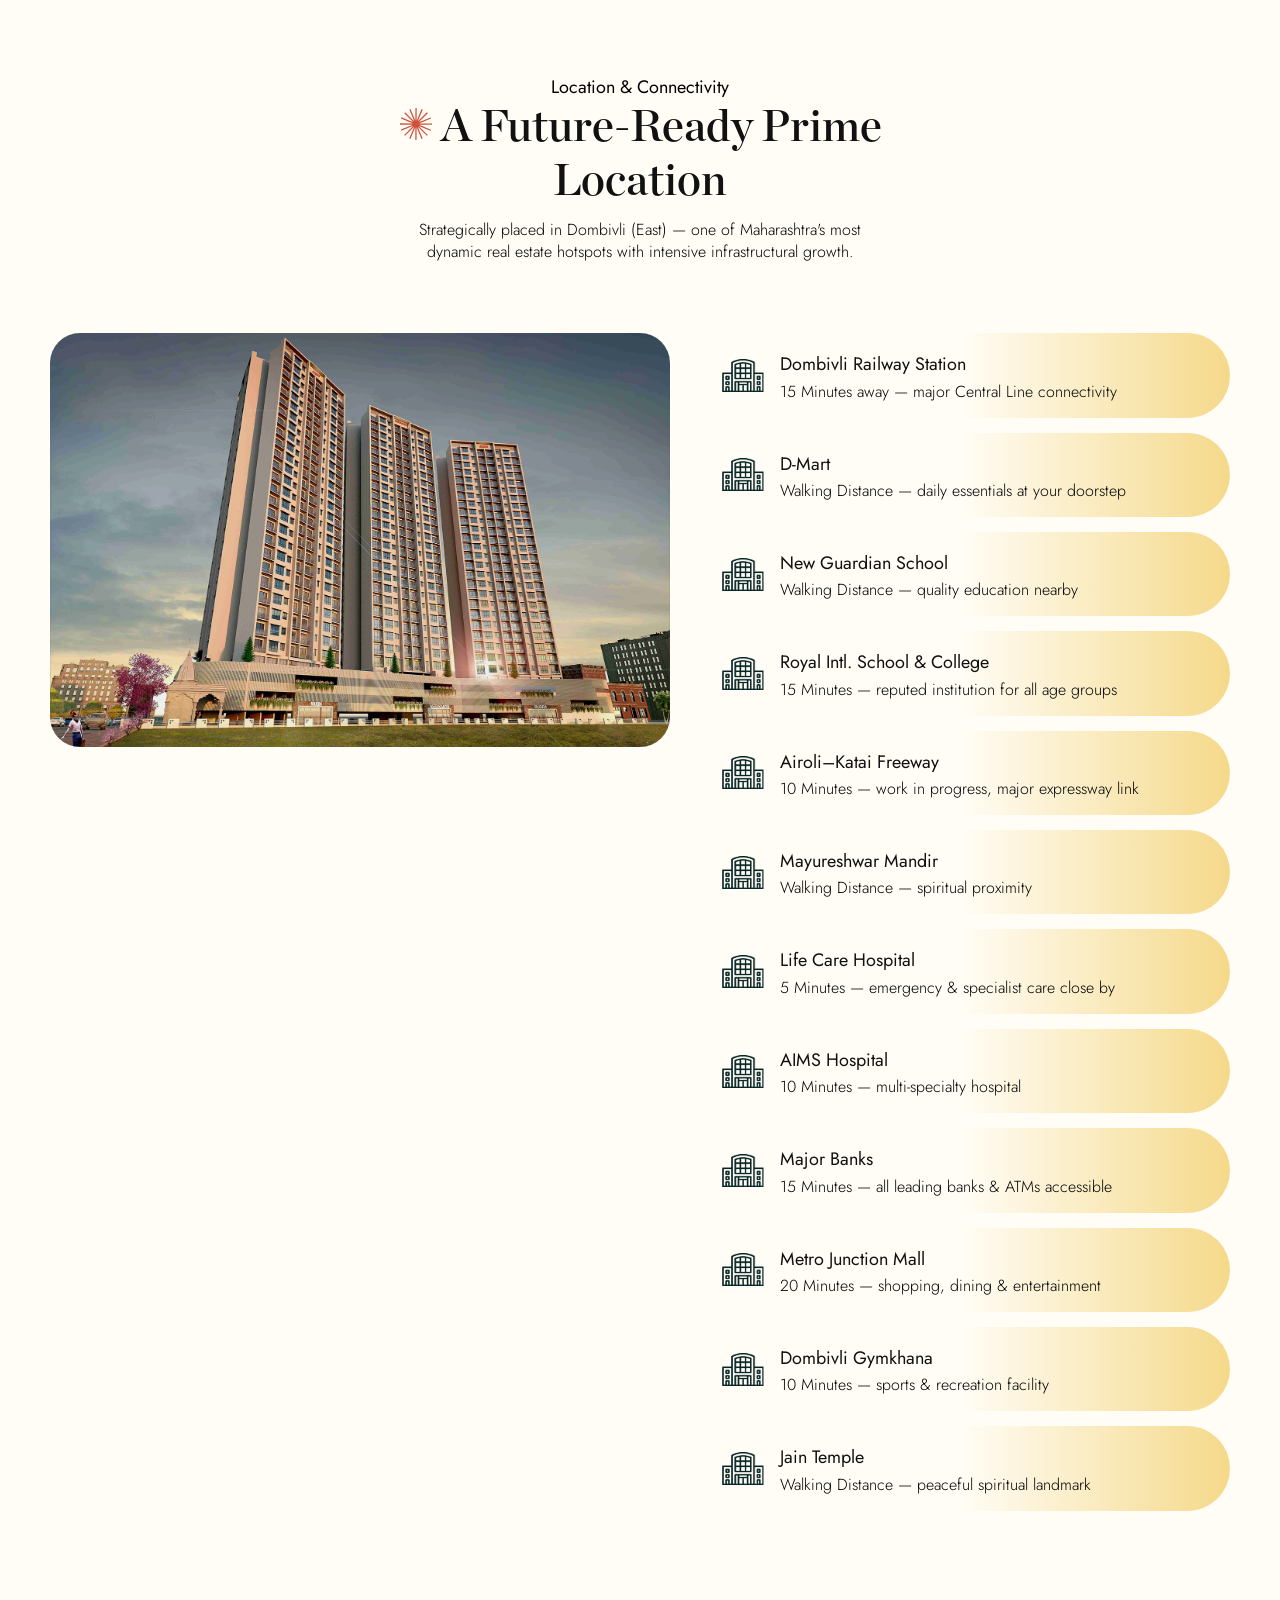
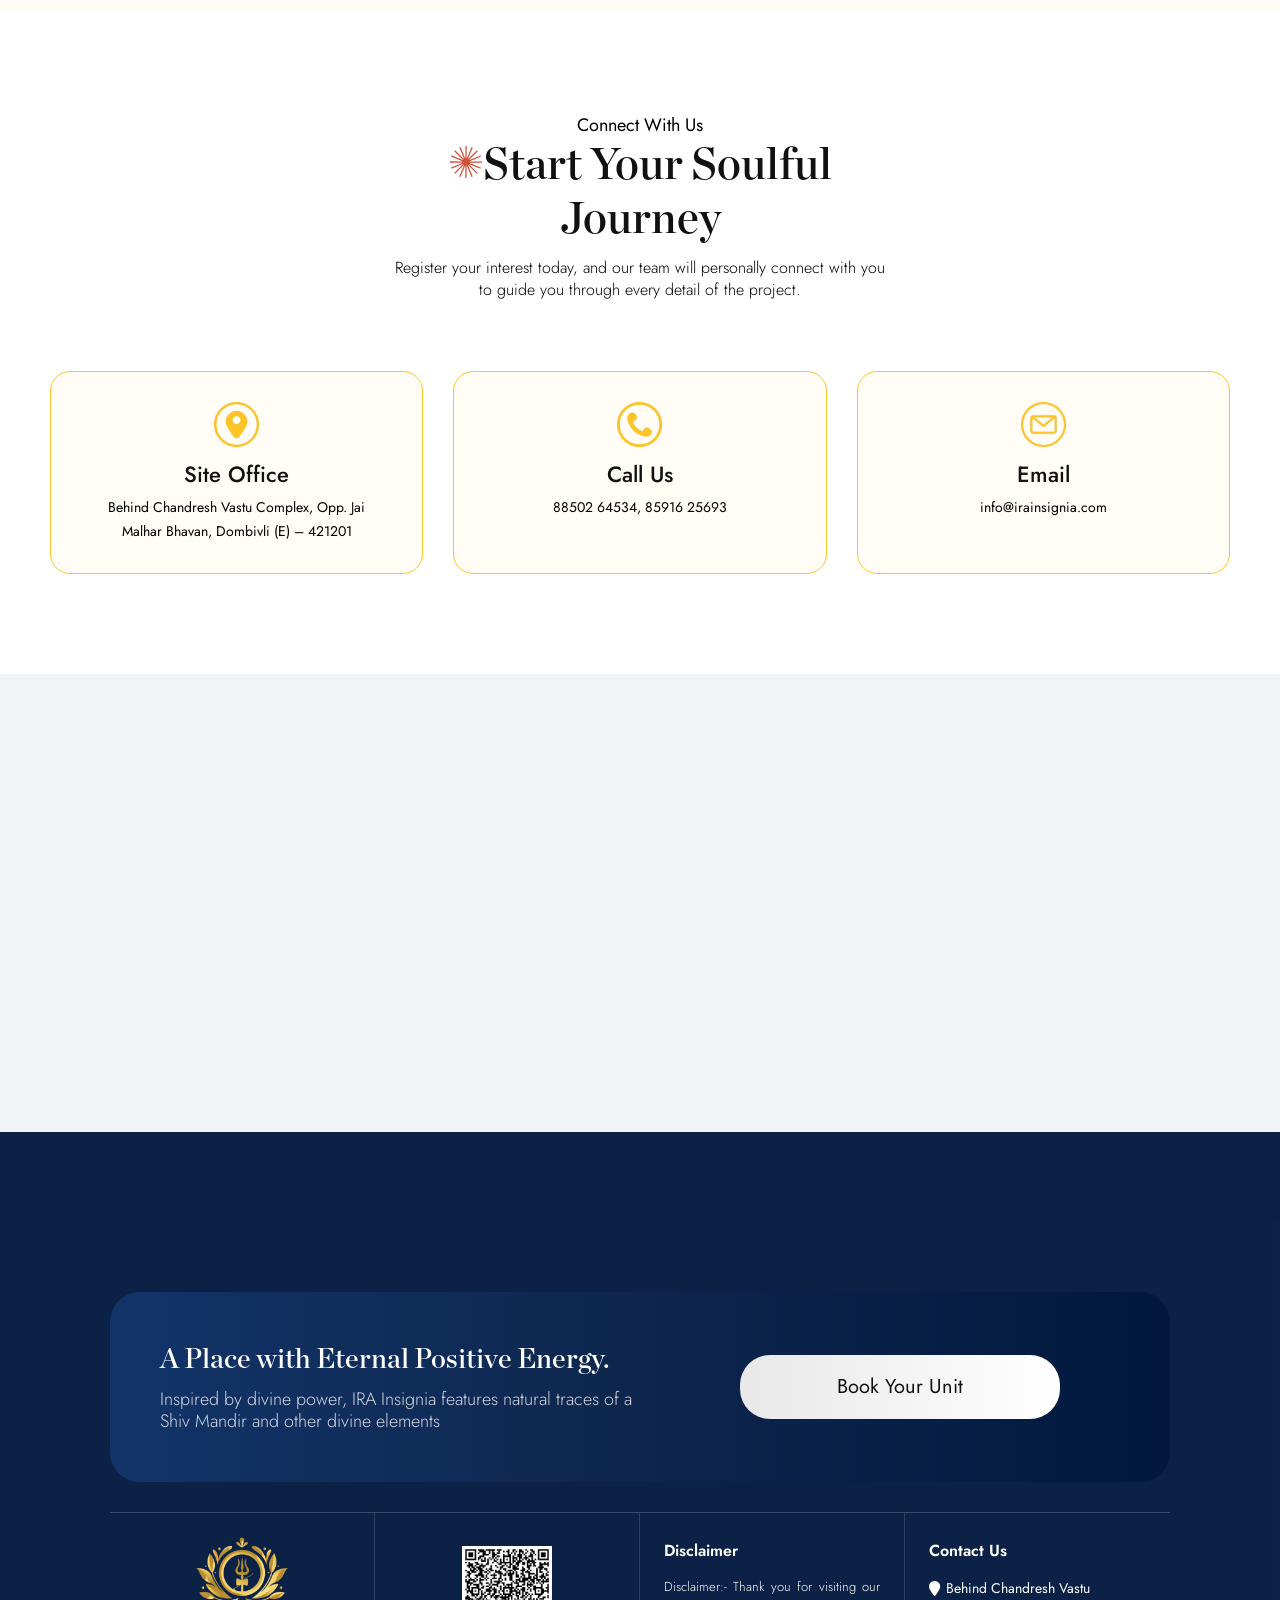
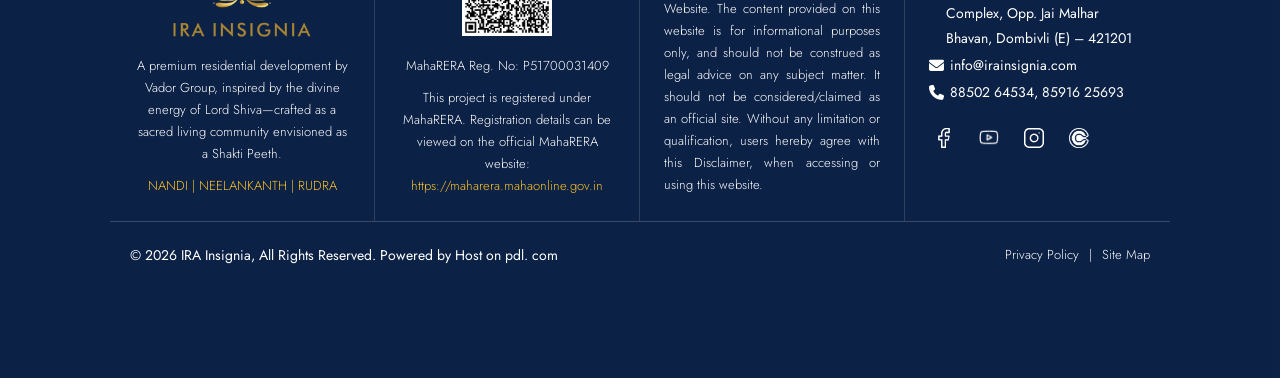
==== commit 5a4c45f4: "crwerer" ====
--- a/index.html
+++ b/index.html
@@ -552,7 +552,7 @@
 							<div class="property-card-body">
 								<div class="property-features">
 									<h6>
-										Usable Carpet Area
+										Area
 									</h6>
 
 									<h6>514 sq ft</h6>
@@ -611,10 +611,10 @@
 							<div class="property-card-body">
 								<div class="property-features">
 									<h6>
-										Usable Carpet Area
+										Area
 									</h6>
 
-									<h6>96 sq ft</h6>
+									<h6>696 sq ft</h6>
 								</div>
 								<div class="property-features">
 									<h6>
--- a/css/style.css
+++ b/css/style.css
@@ -241,7 +241,7 @@
 .download {
     position: fixed;
     left: -70px;
-    top: 40%;
+    top: 35%;
     transform: rotate(90deg) translateY(-50%);
     transform-origin: center left;
     
@@ -458,7 +458,7 @@
     width: 100%;
     height: 100%;
     z-index: 9;
-    background: radial-gradient(#00000074,  #ffffff00);
+    background: radial-gradient(#00000083,  #ffffff03);
 }
 
 .home .carousel-inner3:before {
@@ -551,11 +551,13 @@
 
 .home .carousel-caption h1 {
     color: white;
-    font-size: 84px;
-    line-height: 80px;
+    font-size: 80px;
+    line-height: 74px;
     font-weight: 700;
     max-width: 800px;
     margin: auto;
+    margin-top: 20px;
+    text-transform: capitalize;
 }
 .location-badge{
     display: flex;
@@ -631,7 +633,7 @@
 
 
 .about {
-    padding: 50px 50px 130px 50px;
+    padding: 80px 50px 130px 50px;
 }
 
 
@@ -951,7 +953,7 @@
 }
 .property-features h6:nth-child(1){
     color: gray;
-    font-size: 15px;
+    font-size: 17px;
     text-align: left;
 }
 .property-features h6 img {
@@ -1554,13 +1556,7 @@
     gap: 10px;
 }
 
-.second-footer .nav2 {
-    display: flex;
-    align-items: center;
-    justify-content: flex-end;
-    flex-wrap: wrap;
-    gap: 25px;
-}
+
 
 
 
@@ -1568,8 +1564,11 @@
     color: white !important;
     display: inline-flex;
     gap: 6px;
-}
-
+    padding-bottom: 2px;
+}
+.second-footer .contact-number a i{
+margin-top: 5px;
+}
 .footer .second-footer h6 {
     color: white;
     line-height: 22px;
--- a/css/my-style.css
+++ b/css/my-style.css
@@ -1,4 +1,5 @@
 @import url('https://fonts.googleapis.com/css2?family=Jost:ital,wght@0,100..900;1,100..900&family=Lobster&display=swap');
+@import url('https://fonts.googleapis.com/css2?family=Cinzel:wght@400..900&display=swap');
 
 *{ 
     padding: 0;
@@ -48,11 +49,15 @@
 img {
     object-fit: contain;
 }
-.carousel-caption h1, .plan-cards2 .plan-value, .chronicle2{
+ .plan-cards2 .plan-value, .chronicle2{
     font-family: "chronicle2";
 }
-h1 .text-site-primary, .chronicle, .heading{
+.text-site-primary, .chronicle, .heading{
     font-family: "chronicle";
+
+}
+h1, .carousel-caption h1{
+   font-family: "Cinzel", serif;
 
 }
 section#map {
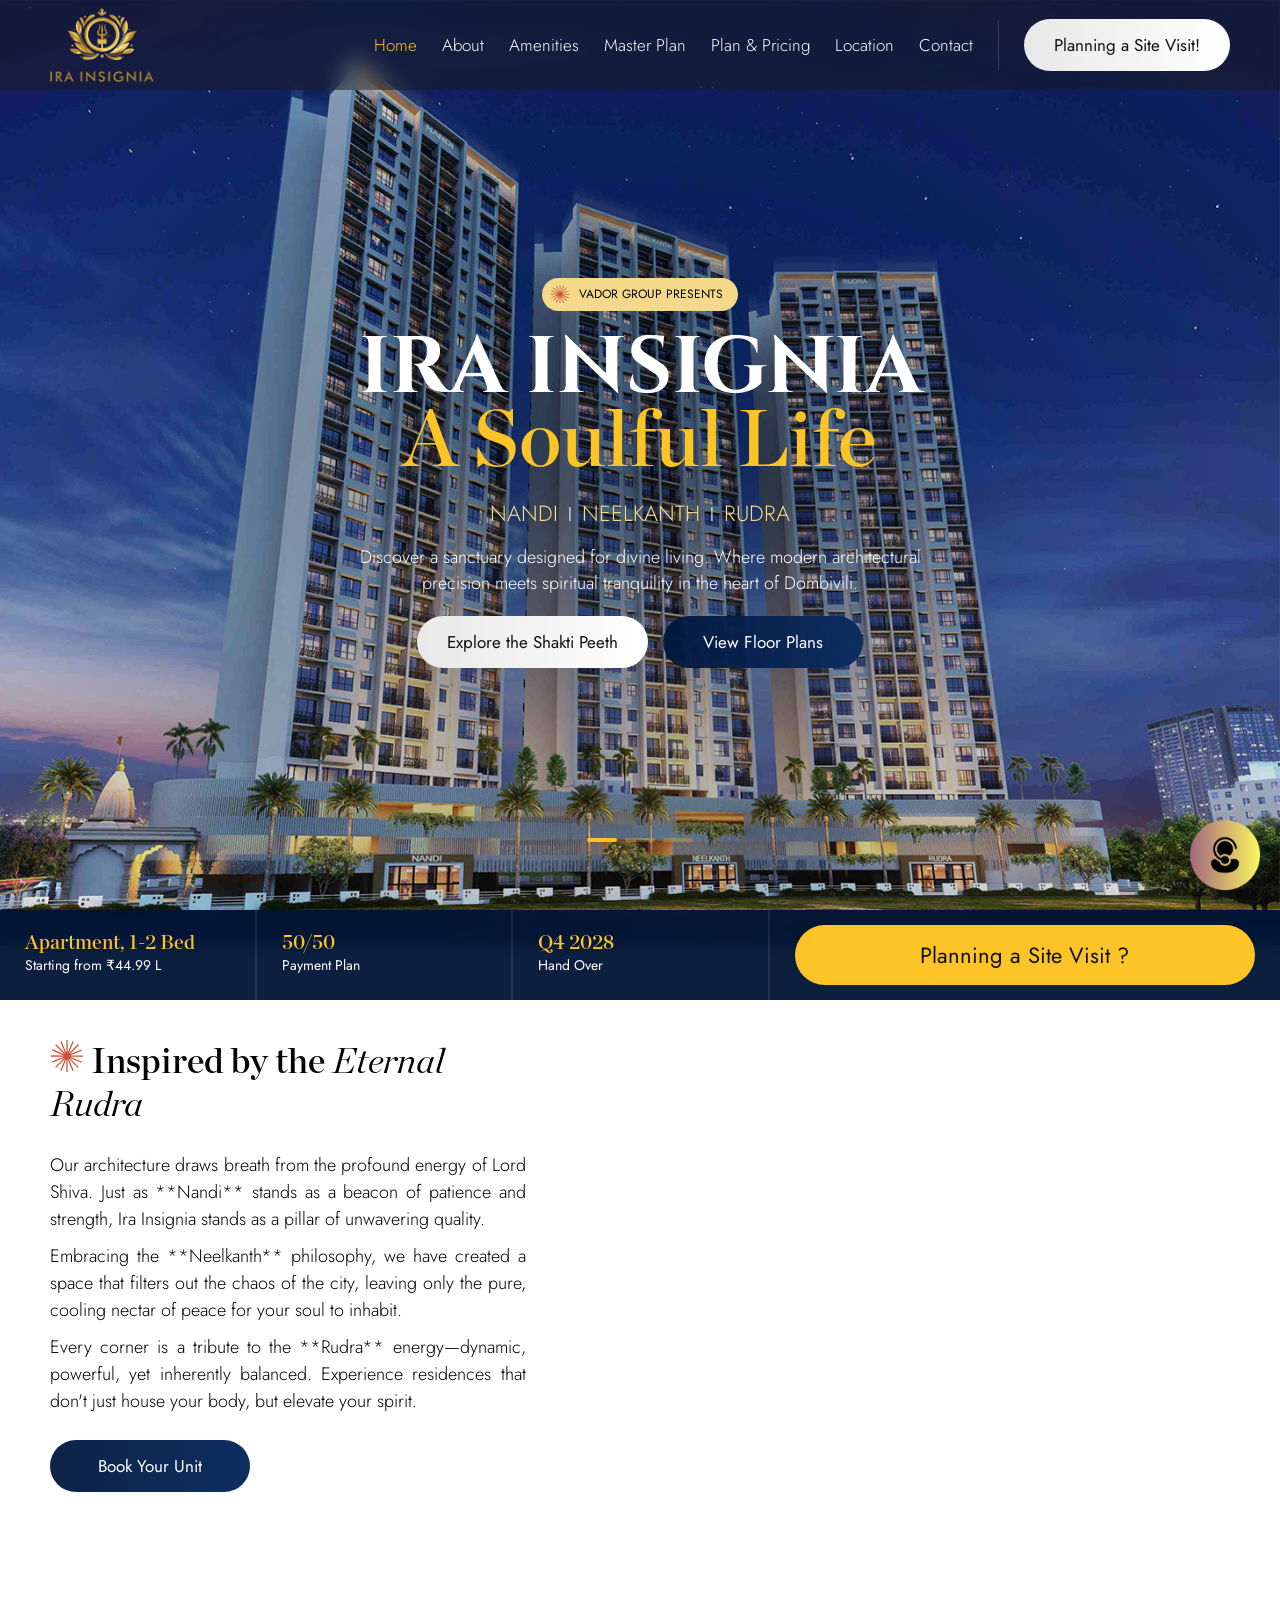
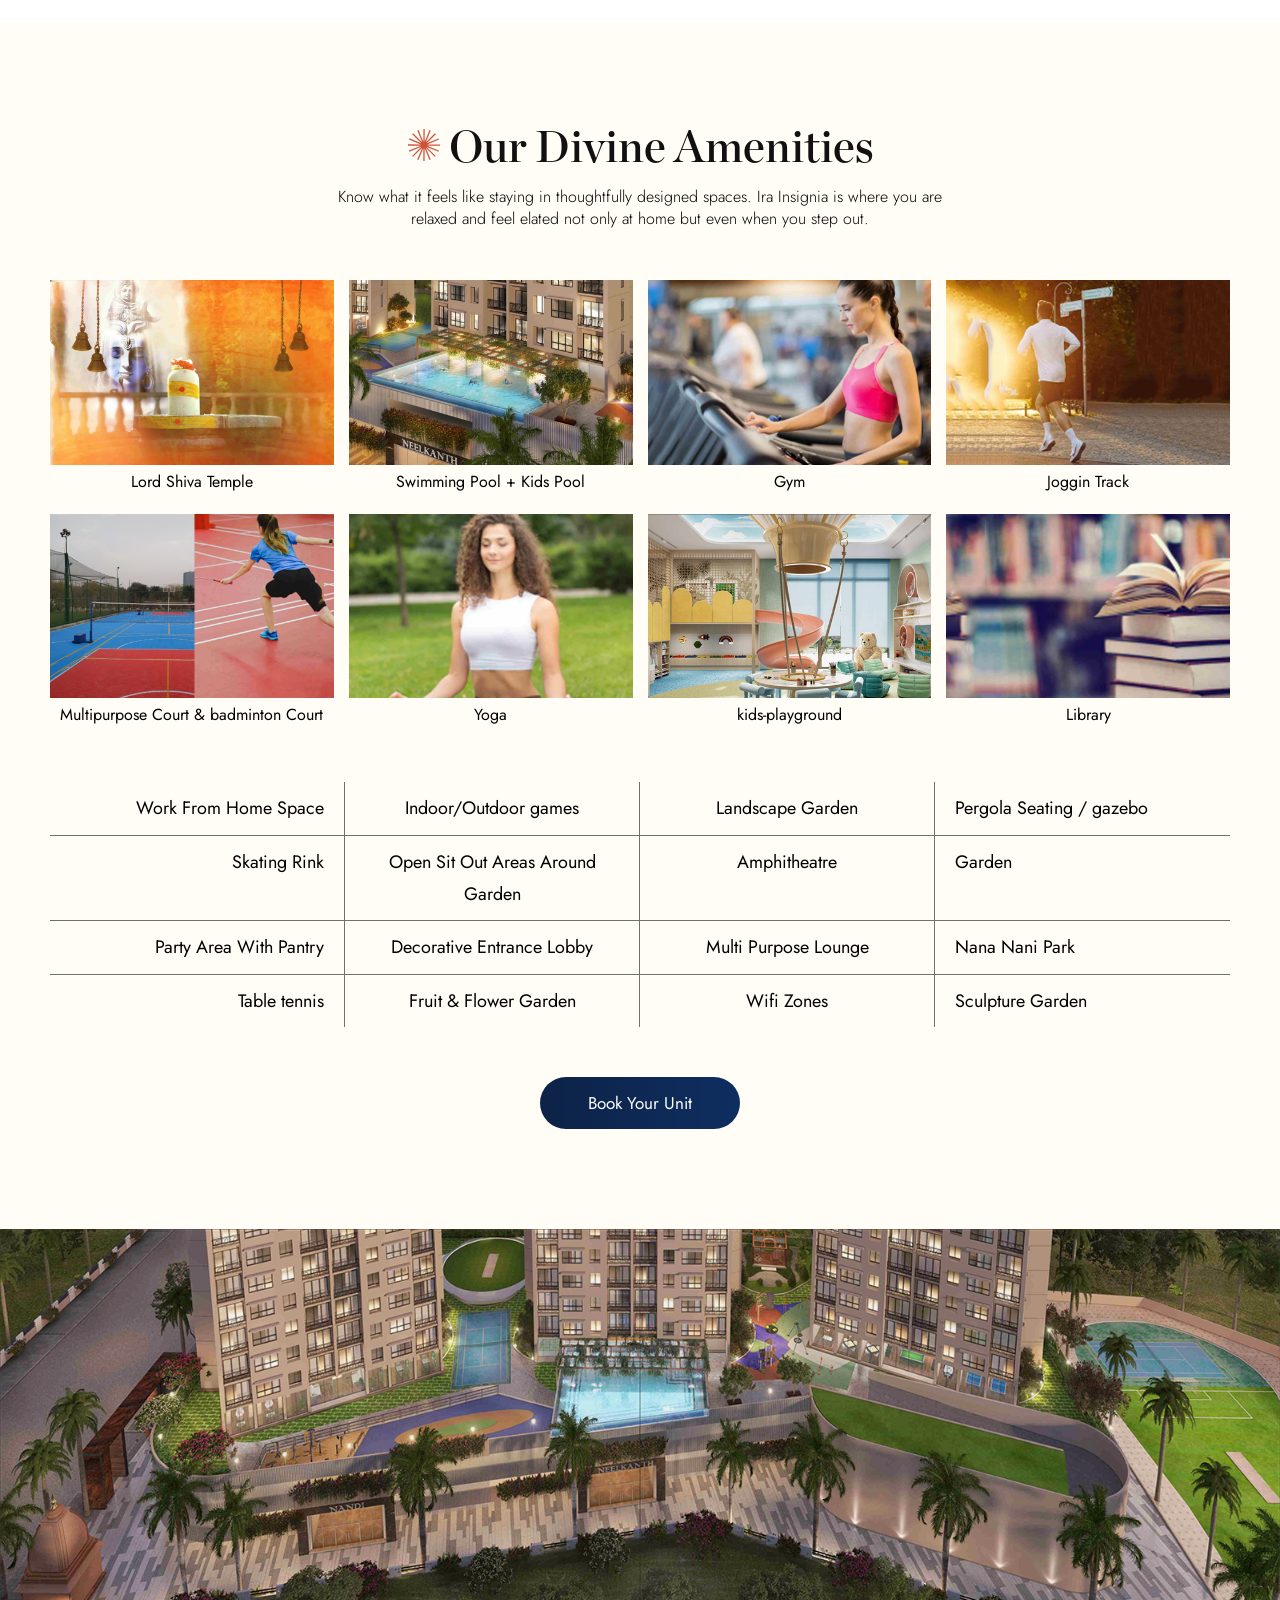
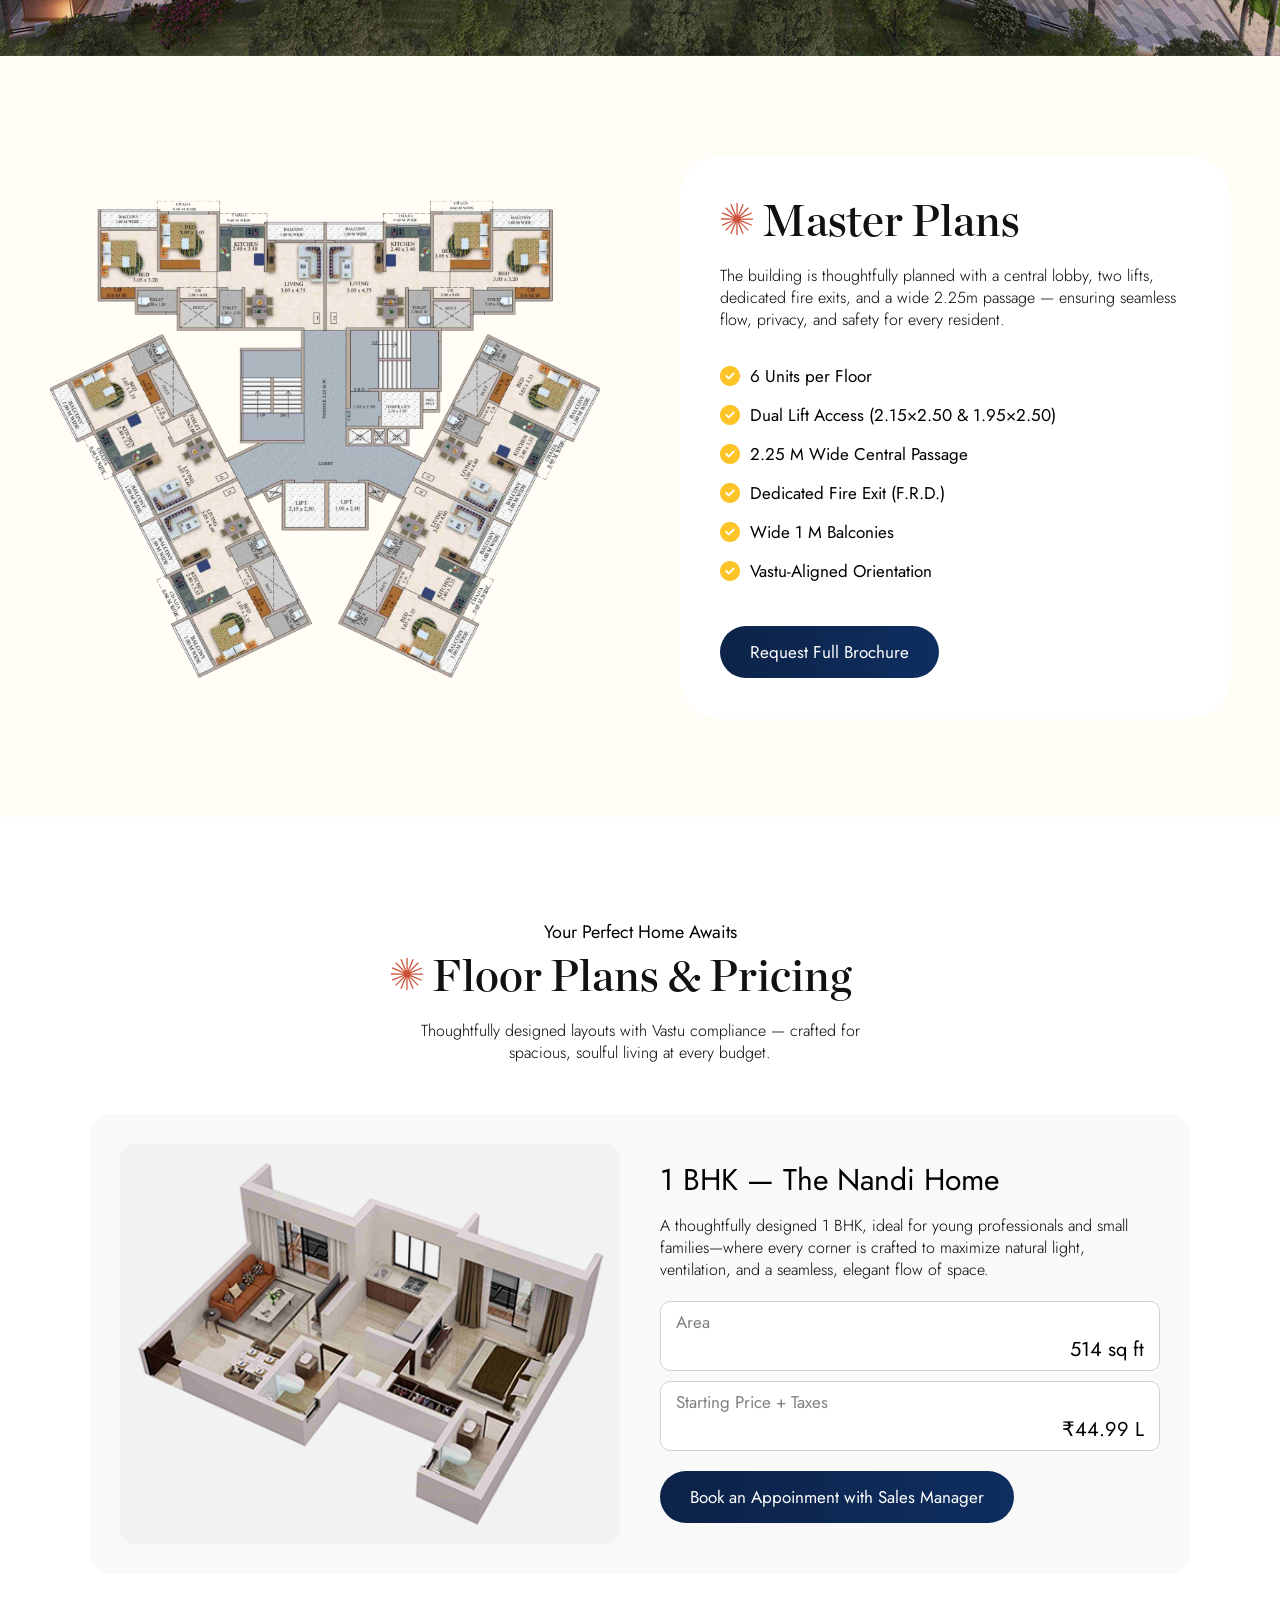
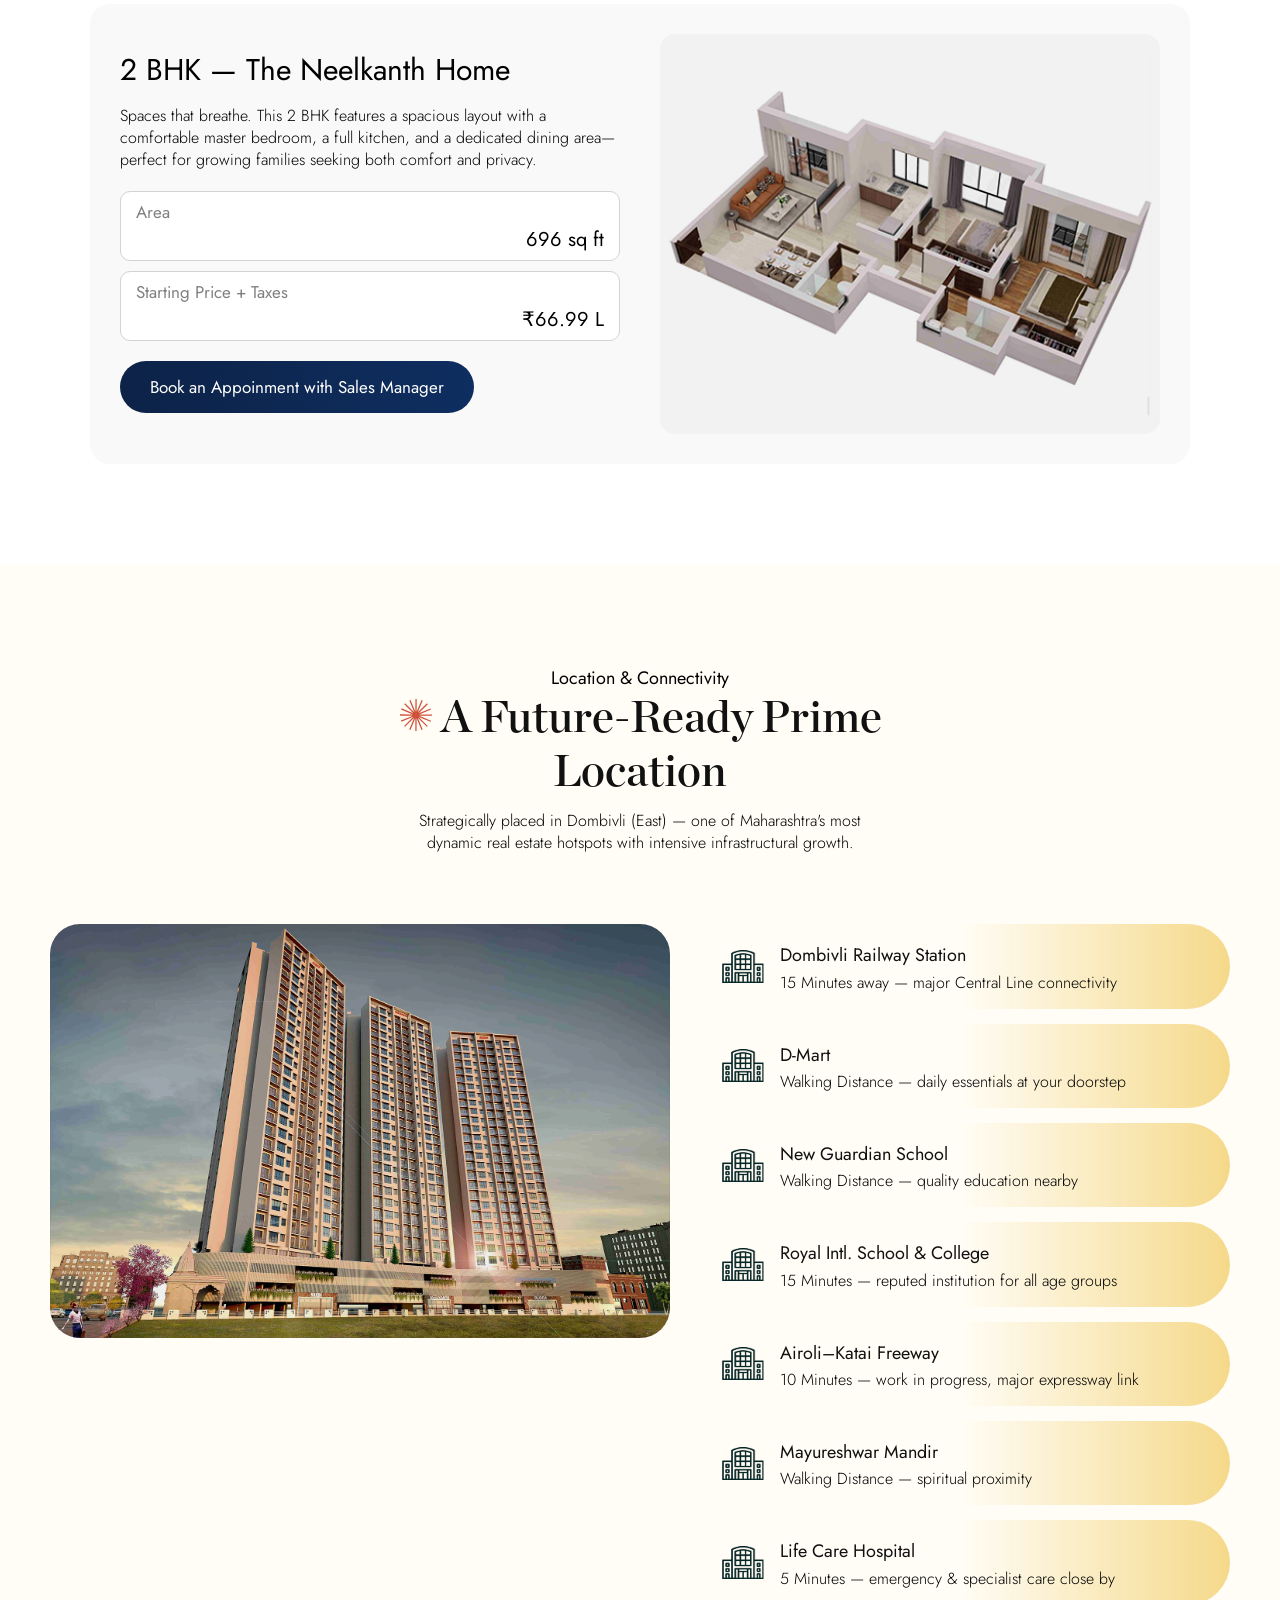
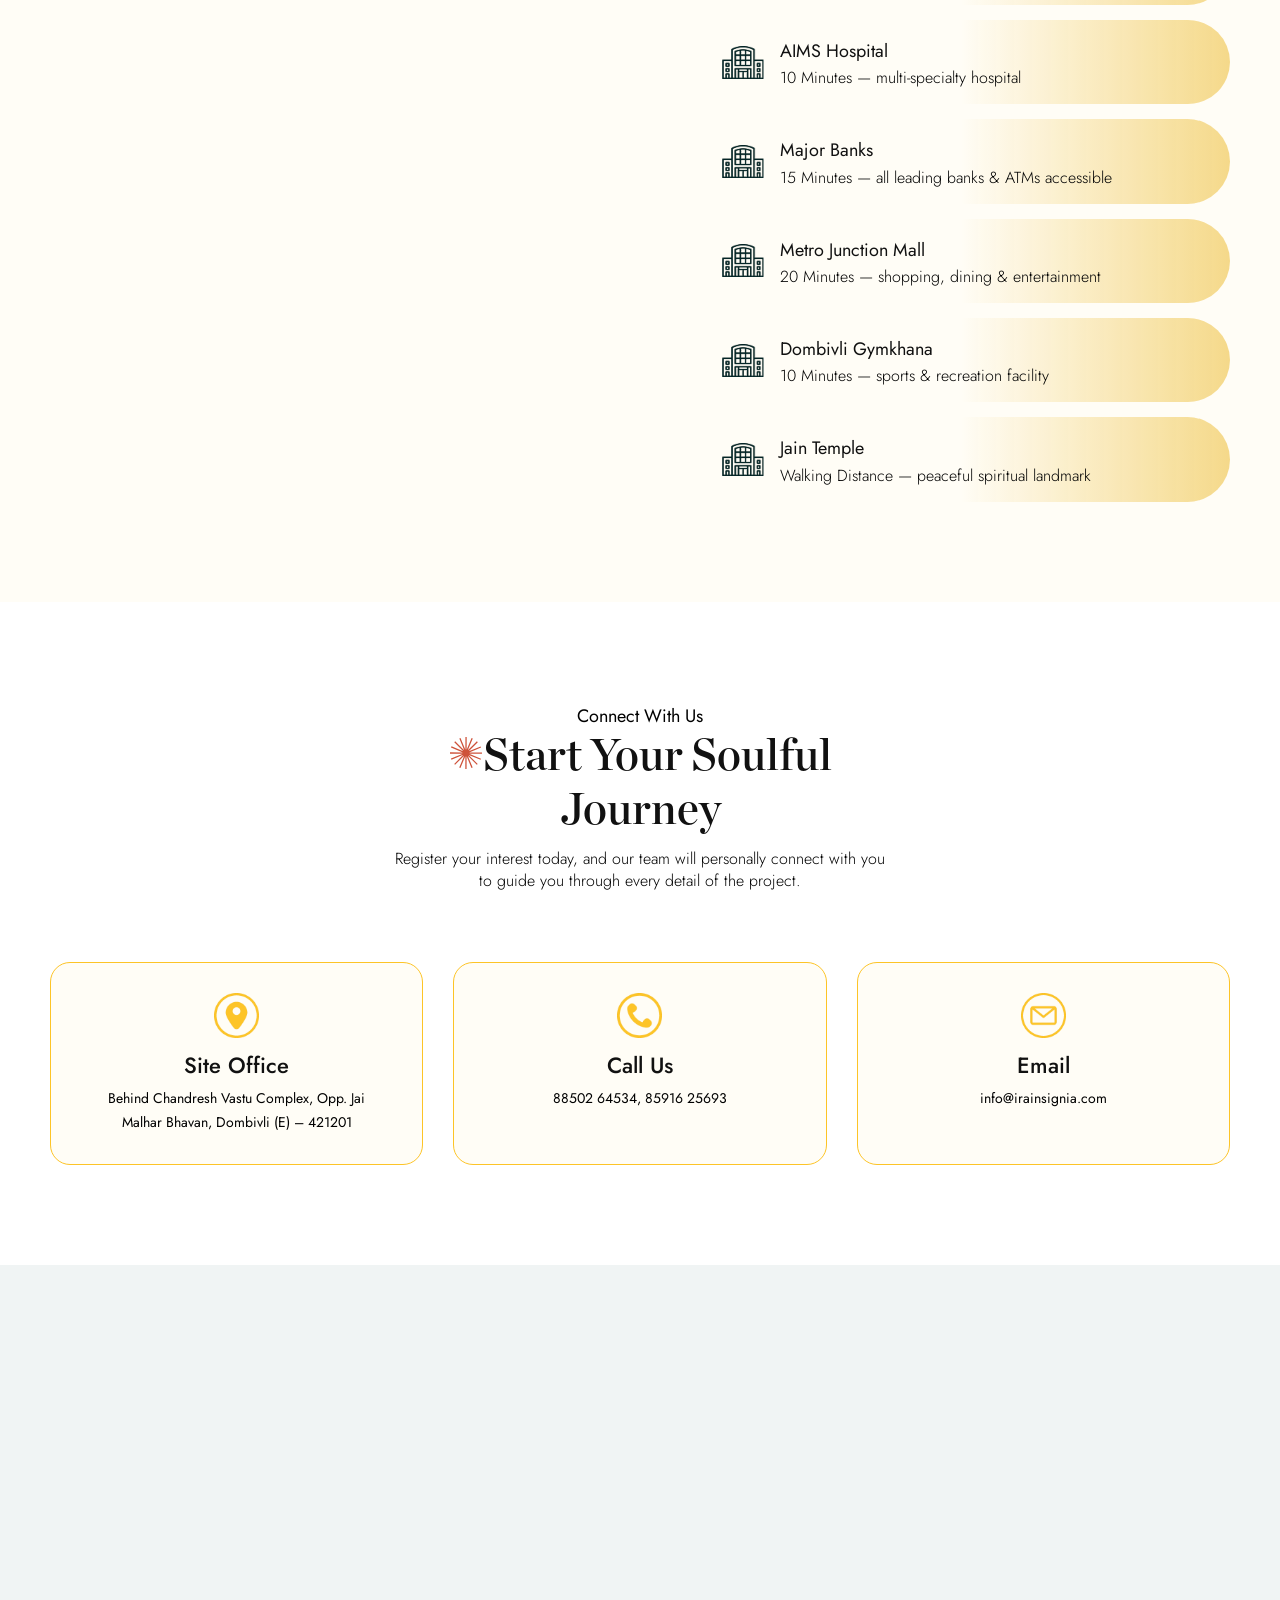
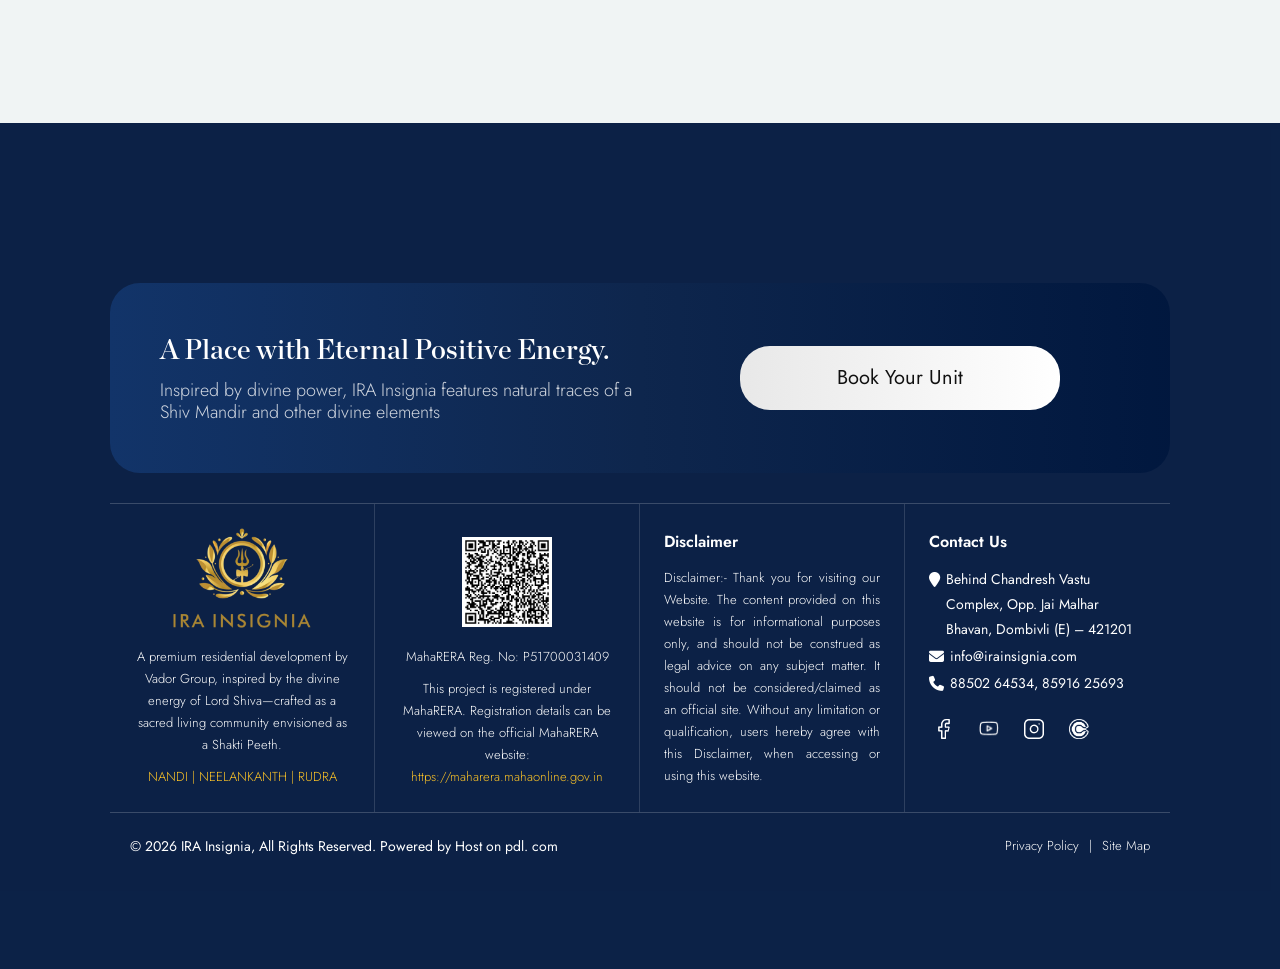
==== commit dd2c1949: "dew" ====
--- a/index.html
+++ b/index.html
@@ -543,11 +543,14 @@
 							<!-- <h4>Starting Price - 2.6 M AED</h4> -->
 
 						</div>
-						<div>
+						<div class="property-card-bottom">
 							<div class="property-card-head">
 								<h5>1 BHK — The Nandi Home</h5>
 
 							</div>
+							<p>A thoughtfully designed 1 BHK, ideal for young professionals and small families—where
+								every corner is crafted to maximize natural light, ventilation, and a seamless, elegant
+								flow of space.</p>
 
 							<div class="property-card-body">
 								<div class="property-features">
@@ -593,6 +596,15 @@
 									<h6>1.00 m Wide</h6>
 								</div> -->
 							</div>
+								<a href="https://calendly.com/insigniaresidencesrak/30min"
+									class="button-site3 button-site"
+									style="width: fit-content;"
+									data-aos="fade-up" data-aos-delay="50">
+									<h6>Book an
+										Appoinment with Sales Manager</h6><span></span>
+
+
+								</a>
 						</div>
 
 					</div>
@@ -602,11 +614,14 @@
 							<!-- <h4>Starting Price - 2.6 M AED</h4> -->
 
 						</div>
-						<div>
+						<div class="property-card-bottom">
 							<div class="property-card-head">
 								<h5>2 BHK — The Neelkanth Home</h5>
 
 							</div>
+							<p>Spaces that breathe. This 2 BHK features a spacious layout with a comfortable master
+								bedroom, a full kitchen, and a dedicated dining area—perfect for growing families
+								seeking both comfort and privacy.</p>
 
 							<div class="property-card-body">
 								<div class="property-features">
@@ -652,23 +667,25 @@
 									<h6>1.00 m Wide</h6>
 								</div> -->
 							</div>
-						</div>
-
-					</div>
-
-				</div>
-
-			</div>
-			<div class="container">
-				<a href="https://calendly.com/insigniaresidencesrak/30min" class="button-site3 button-site"
-					style="margin-top: 50px; width: fit-content; margin-left: auto; margin-right: auto;"
-					data-aos="fade-up" data-aos-delay="50">
-					<h6>Book an
-						Appoinment with Sales Manager</h6><span></span>
-
-
-				</a>
-			</div>
+					
+								<a href="https://calendly.com/insigniaresidencesrak/30min"
+									class="button-site3 button-site"
+									style="width: fit-content;"
+									data-aos="fade-up" data-aos-delay="50">
+									<h6>Book an
+										Appoinment with Sales Manager</h6><span></span>
+
+
+								</a>
+							
+						</div>
+
+					</div>
+
+				</div>
+
+			</div>
+
 		</section>
 
 
@@ -961,7 +978,8 @@
 						data-aos="fade-up">
 						<img src="images/star.svg">Start Your Soulful Journey
 					</h4>
-					<p data-aos="fade-up" data-aos-delay="50" class="aos-init aos-animate">Register your interest today, and our team will personally connect with you to guide you through every detail of the project.
+					<p data-aos="fade-up" data-aos-delay="50" class="aos-init aos-animate">Register your interest today,
+						and our team will personally connect with you to guide you through every detail of the project.
 					</p>
 
 				</div>
@@ -1046,9 +1064,11 @@
 
 				</div>
 				<div class="footer-column">
-					<img src="images/qr-code.png" alt="RERA Qr Code" style="width: 100%; max-width: 90px; margin: auto;">
+					<img src="images/qr-code.png" alt="RERA Qr Code"
+						style="width: 100%; max-width: 90px; margin: auto;">
 					<h6 style="text-align: center;">MahaRERA Reg. No: P51700031409</h6>
-					<h6 style="text-align: center;">This project is registered under MahaRERA. Registration details can be
+					<h6 style="text-align: center;">This project is registered under MahaRERA. Registration details can
+						be
 						viewed on the official MahaRERA website: <a href="https://maharera.mahaonline.gov.in"
 							style="color:var(--main-color2);">https://maharera.mahaonline.gov.in</a>
 					</h6>
@@ -1067,11 +1087,11 @@
 				</div>
 				<div class="footer-column">
 					<h5 class="text-white font-weight-600">Contact Us </h5>
-					
+
 					<div class="contact-number mt-3">
 						<a><i class="fa-solid fa-map-marker"></i>
 							Behind Chandresh Vastu Complex, Opp. Jai Malhar Bhavan, Dombivli (E) – 421201</a>
-							<br>
+						<br>
 						<a><i class="fa-solid fa-envelope"></i>
 							info@irainsignia.com</a>
 						<br>
--- a/css/style.css
+++ b/css/style.css
@@ -130,7 +130,7 @@
     align-items: center;
     justify-content: center;
     gap: 7px;
-    min-width: 100px;
+    min-width: 200px;
     cursor: pointer;
     line-height: 24px;
     position: relative;
@@ -301,7 +301,7 @@
     position: fixed;
     left: 0;
     width: 100%;
-    background: var(--main-color3);
+    background: #001435f2;
     z-index: 99;
     backdrop-filter: blur(8px);
     transition: .5s;
@@ -439,7 +439,7 @@
 
 .home .carousel-inner2 {
     position: relative;
-    mask-image: linear-gradient(0deg, #f9f9f900 6%, #000 35%);
+    /* mask-image: linear-gradient(0deg, #f9f9f900 6%, #000 35%); */
 }
 
 .home .carousel-inner2 img {
@@ -628,6 +628,7 @@
 .about-heading{
     font-size: 36px;
     line-height: 1.2;
+
 }
 
 
@@ -667,24 +668,24 @@
 }
 .about-center > img:nth-child(1){
     margin-top: 20px;
-    mask-image: linear-gradient(180deg, #f9f9f900 1%, #000 40%);
-
-    /* clip-path: polygon(0 0, 0 0, 0 100%, 0% 100%);
-    transition: all 2s cubic-bezier(.215, .61, .355, 1)!important; */
+    /* mask-image: linear-gradient(180deg, #f9f9f900 1%, #000 40%); */
+
+    clip-path: polygon(0 0, 0 0, 0 100%, 0% 100%);
+    transition: all 2s cubic-bezier(.215, .61, .355, 1)!important;
 
 }
 .about-center > img:nth-child(2){
     margin-top: -20px;
-    mask-image: linear-gradient(0deg, #f9f9f900 1%, #000 40%);
-
-/* 
+    /* mask-image: linear-gradient(0deg, #f9f9f900 1%, #000 40%); */
+
+
     clip-path: polygon(0 0, 0 0, 0 100%, 0% 100%);
-    transition: all 2s cubic-bezier(.215, .61, .355, 1)!important; */
-}
-/* .about-center > img[data-aos^=fade][data-aos^=fade].aos-animate{
+    transition: all 2s cubic-bezier(.215, .61, .355, 1)!important; 
+}
+.about-center > img[data-aos^=fade][data-aos^=fade].aos-animate{
 
     clip-path: polygon(0 0, 100% 0, 100% 100%, 0% 100%);
-} */
+}
 
 .about {
     overflow: hidden;
@@ -862,24 +863,28 @@
     font-size: .9rem;
 }
 .floor-plan-row{
-    display: grid;
-    grid-template-columns: 1fr 1fr;
+    display: flex;
+    flex-direction: column;
     gap:30px;
     margin: auto;
-    max-width: 1250px;
+    max-width: 1100px;
 }
 .property-card {
-    padding: 20px;
+    padding: 30px;
     border-radius: 20px;
     background: #f9f9f9;
     transition: .3s;
-    display: grid;
-    grid-template-columns: 1fr 1fr;
-    gap: 20px;
+    display: flex;
+    gap: 40px;
     align-items: center;
 
 }
-
+.property-card:nth-child(even){
+    flex-direction: row-reverse;
+}
+.property-card > div{
+    width: 50%;
+}
 .property-card-top {
     position: relative;
     overflow: hidden;
@@ -887,11 +892,14 @@
 
 }
 
-
+.property-card-bottom{
+    display: flex;
+    flex-direction: column;
+    gap:20px;
+}
 
 .property-card-head {
     width: 100%;
-    padding: 0px 0 15px 0;
 
 }
 
@@ -906,7 +914,7 @@
 }
 
 .property-card-head h5 {
-    font-size: 22px;
+    font-size: 30px;
     line-height: 30px;
 }
 
@@ -929,7 +937,7 @@
     gap: 4px;
     width: 100%;
     background-color: rgb(255, 255, 255);
-    padding: 6px 15px;
+    padding: 8px 15px;
     border-radius: 10px;
     border: 1px solid lightgray;
 }
@@ -947,7 +955,7 @@
 
 
 .property-features h6 {
-    font-size: 16px;
+    font-size: 20px;
     text-align: right;
     gap: 6px;
 }
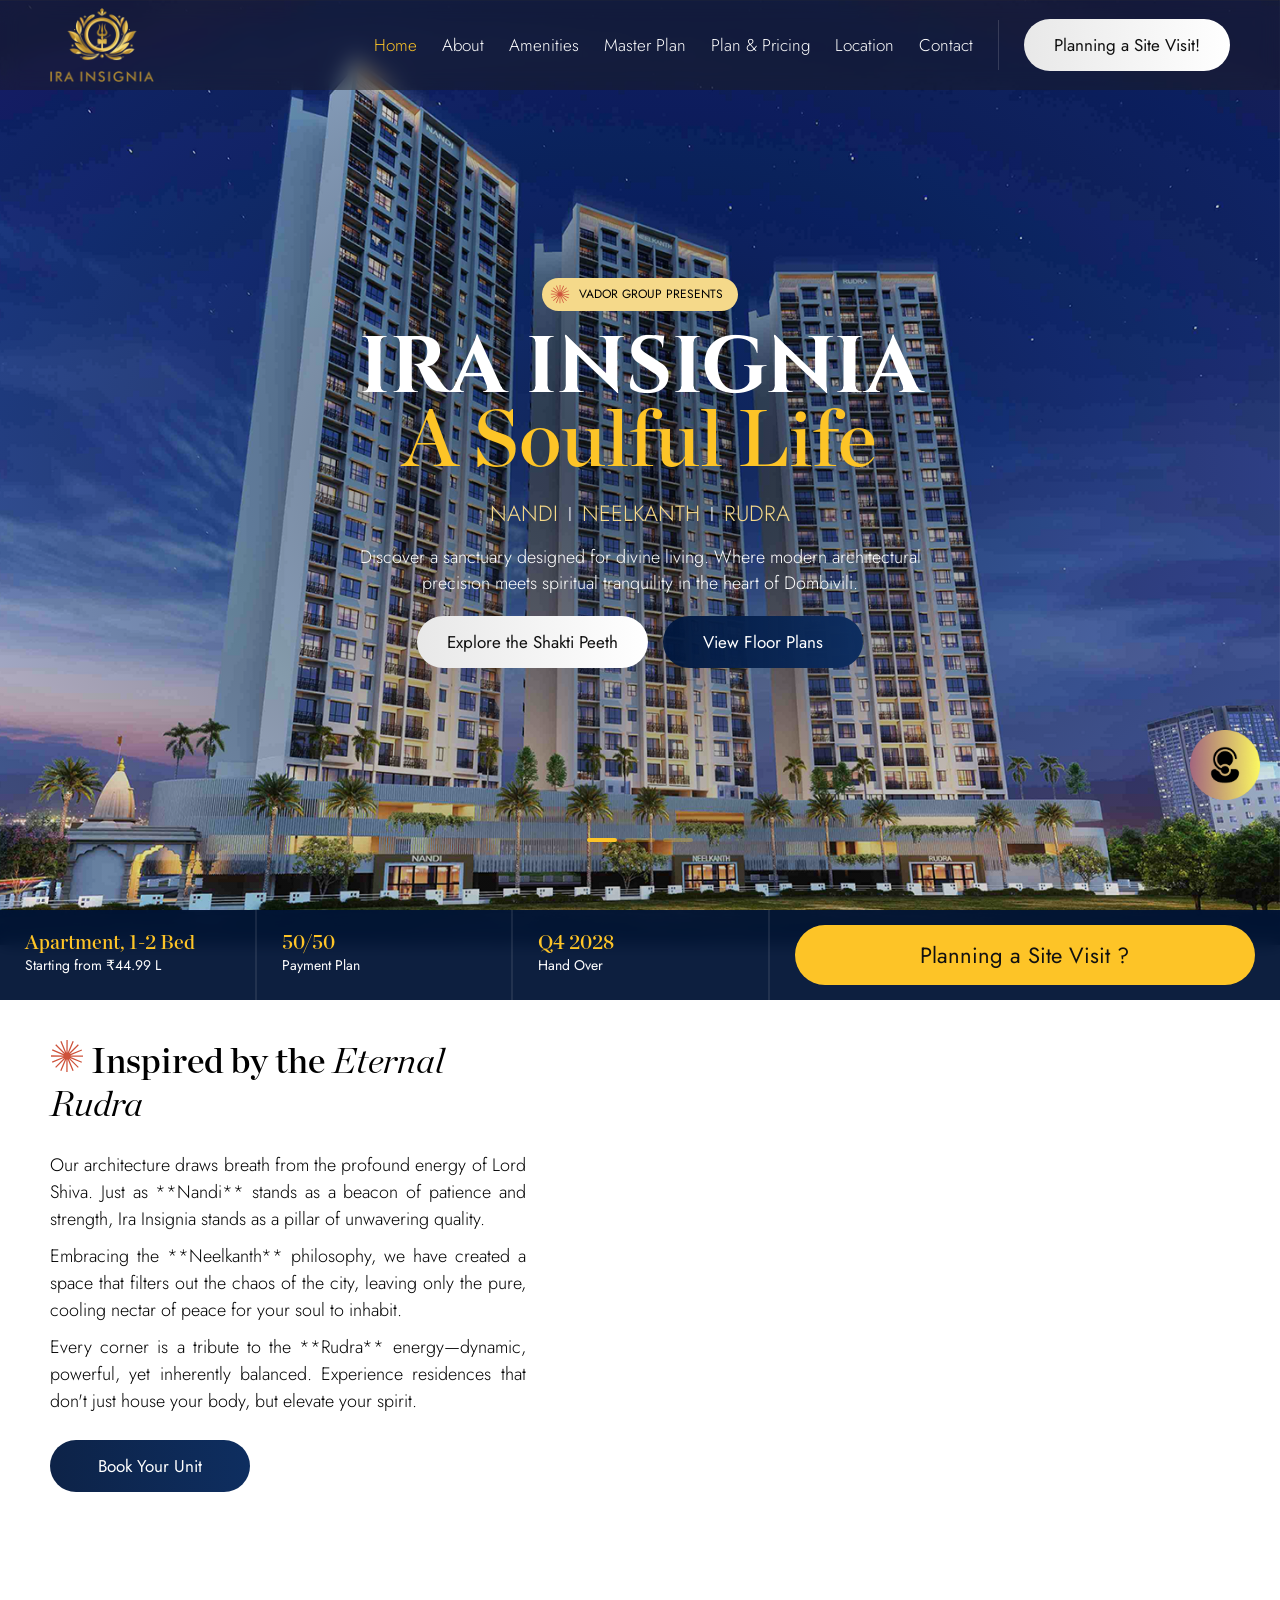
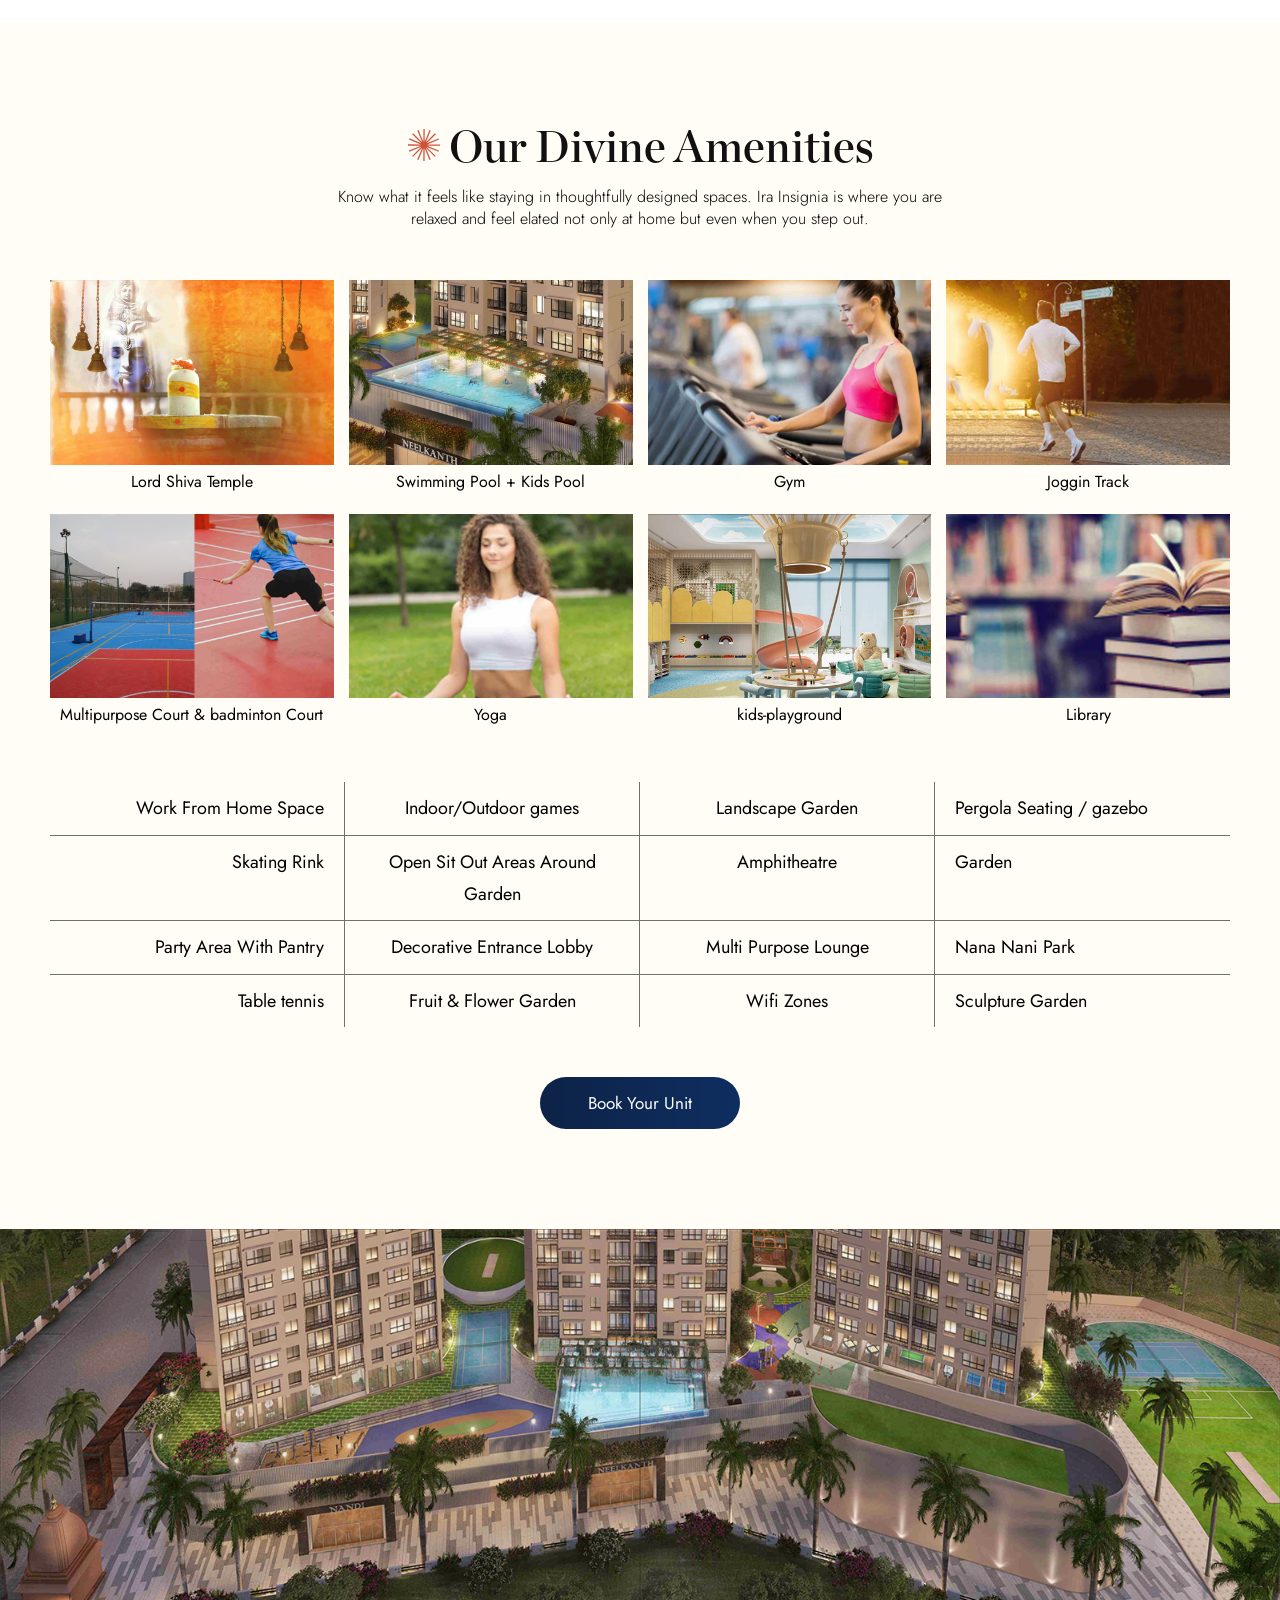
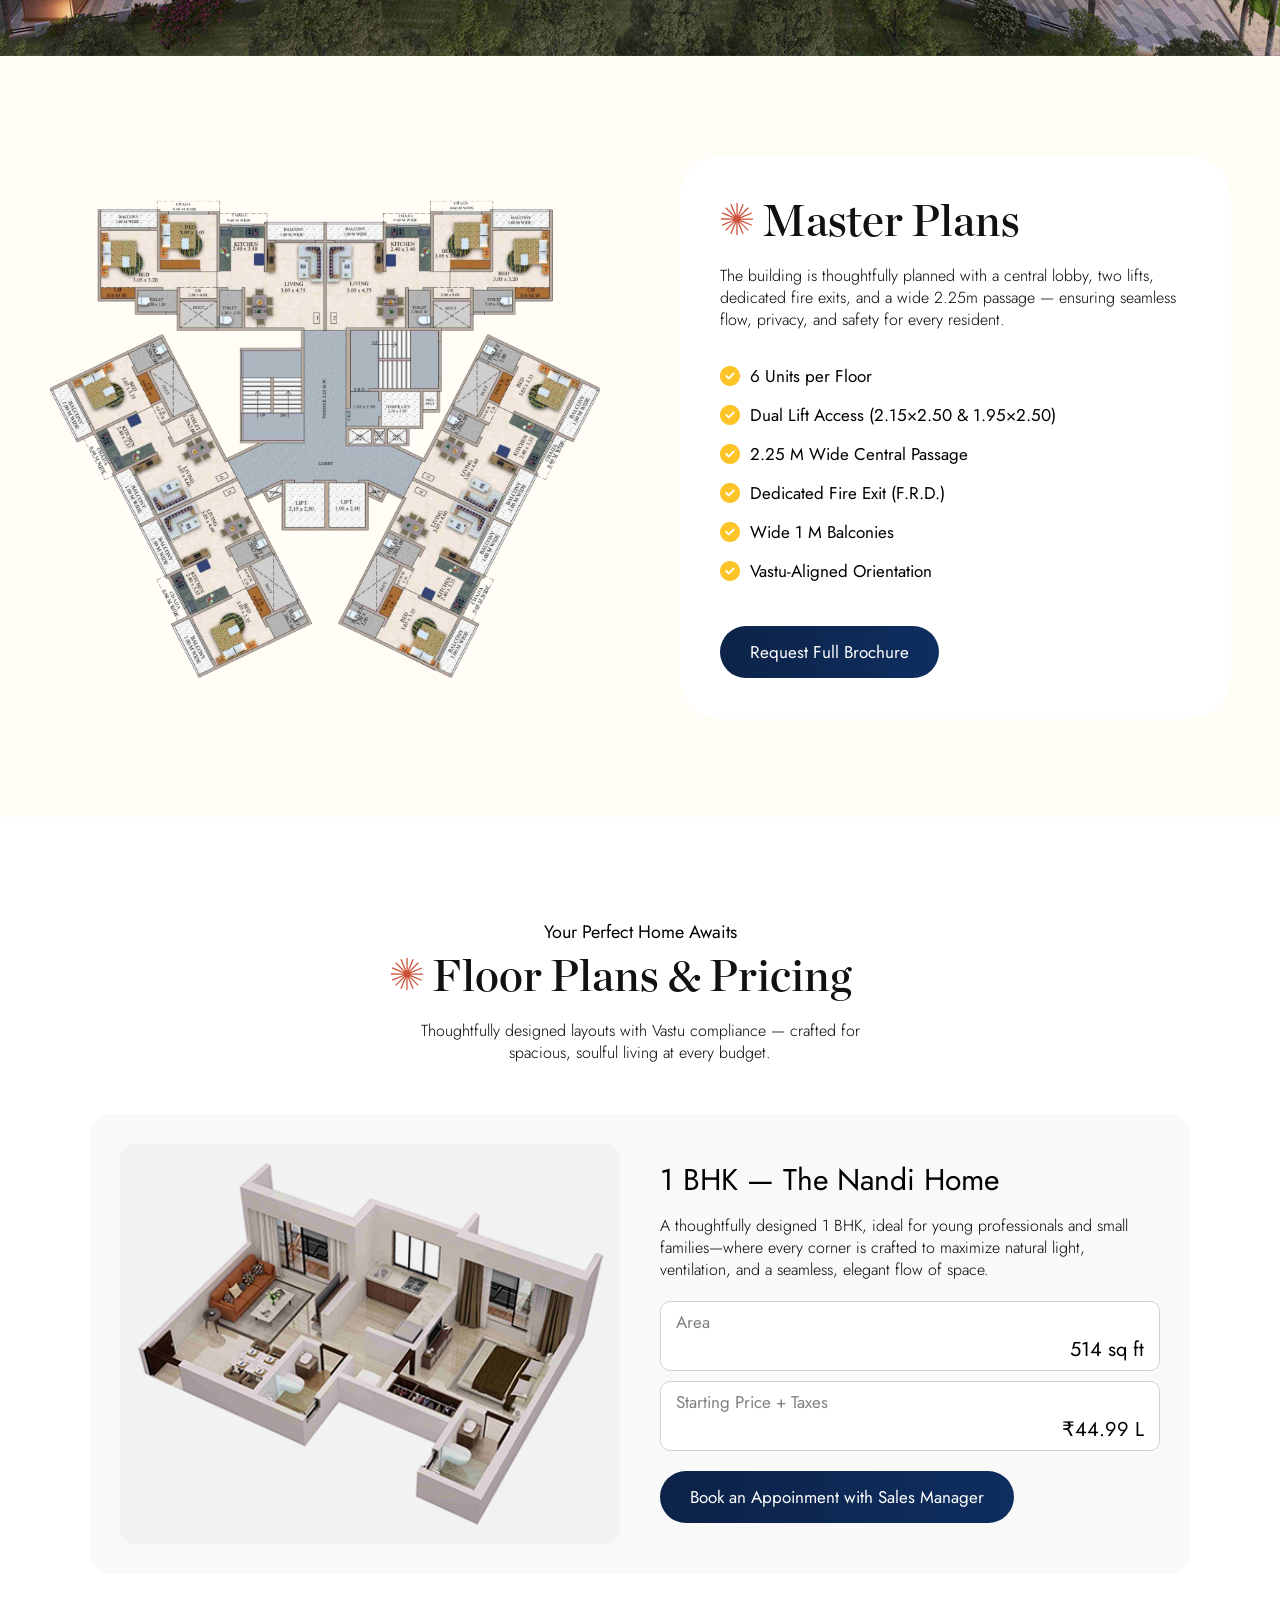
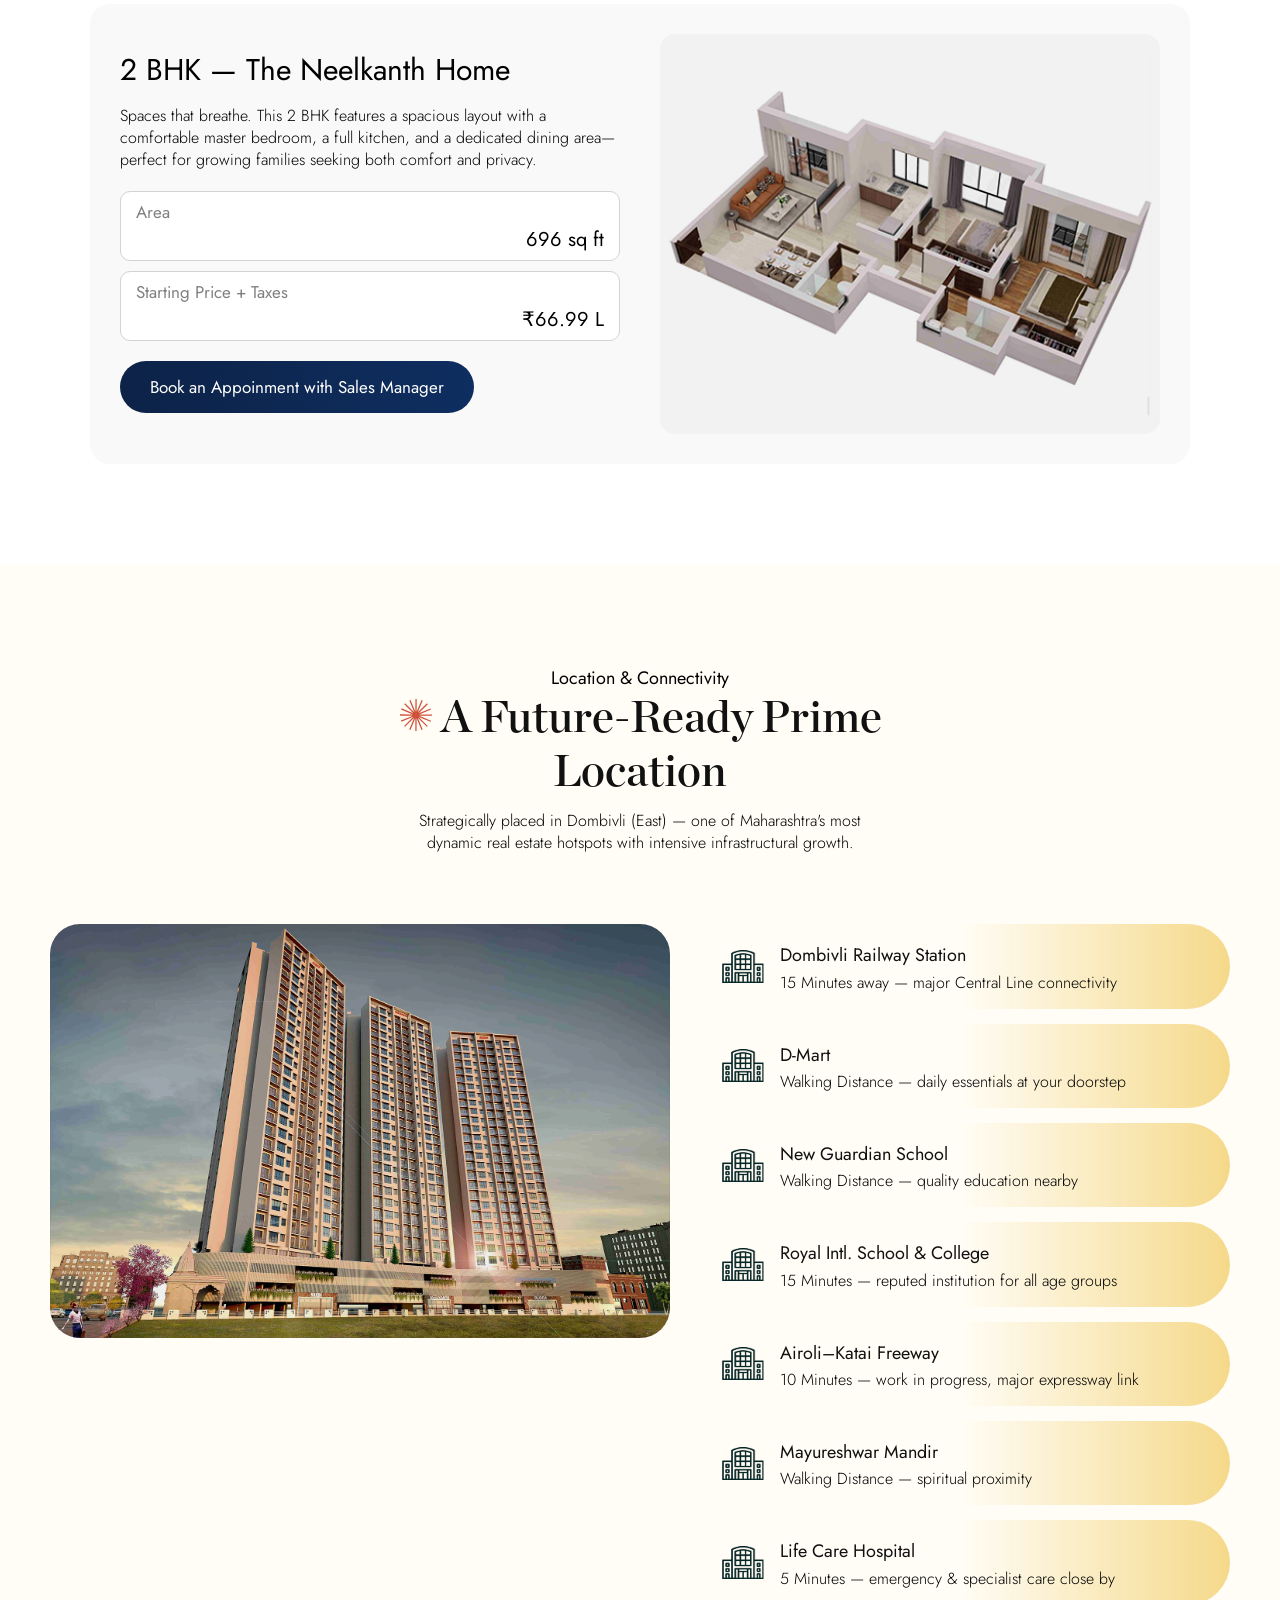
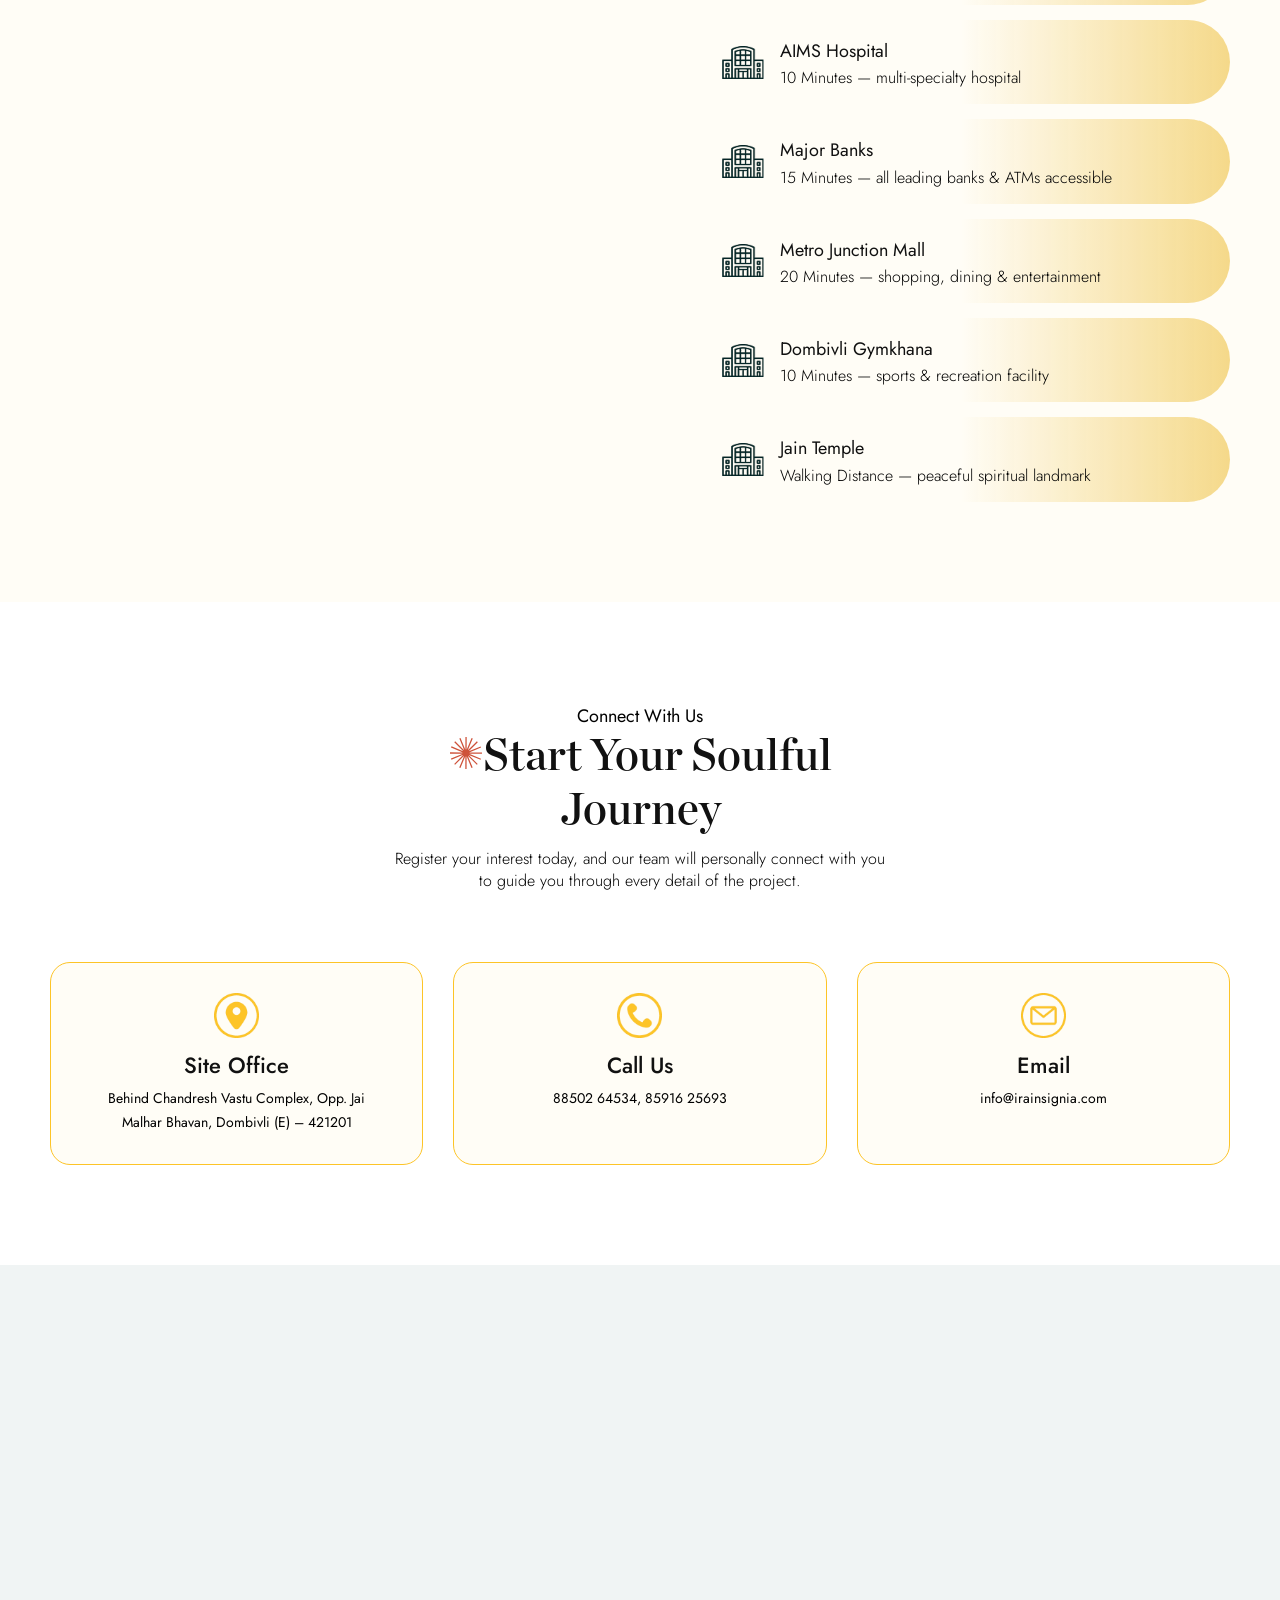
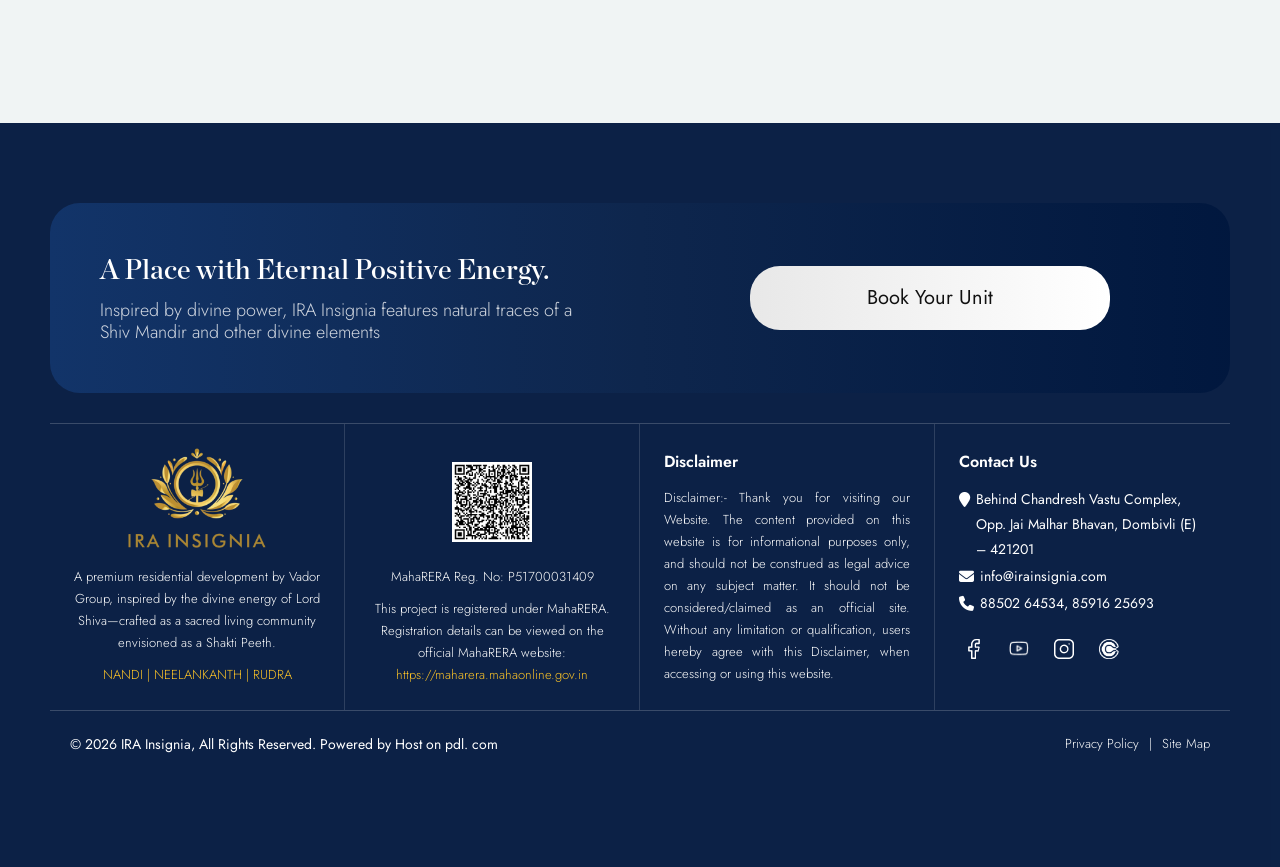
==== commit 4e9217dd: "dew" ====
--- a/index.html
+++ b/index.html
@@ -5,15 +5,15 @@
 
 	<meta charset="utf-8">
 	<meta name="viewport" content="width=device-width, initial-scale=1, shrink-to-fit=no">
-	<title>insignia Residences IRA INSIGNIA | Luxury Branded Residences | Ras Al Khaima
+	<title>IRA Insignia | A Soulful Life
 	</title>
 
 	<meta name="description"
-		content="Reserve an apartment, townhouse, or villa at insignia Residences IRA INSIGNIA, Ras Al Khaimah. Experience luxury living with resort-style amenities.">
-	<meta name="keywords" content="property">
-	<meta property="og:title" content="insignia Residences IRA INSIGNIA | Luxury Branded Residences" />
+		content="IRA Insignia – Nandi. Neelkanth. Rudra. A Soulful Life. Premium residential project by Vador Group in Dombivli. MahaRERA: P51700031409.">
+	<meta name="keywords" content="IRA Insignia – Nandi. Neelkanth. Rudra. A Soulful Life. Premium residential project by Vador Group in Dombivli. MahaRERA: P51700031409.">
+	<meta property="og:title" content="IRA Insignia | A Soulful Life" />
 	<meta property="og:description"
-		content="Reserve an apartment, townhouse, or villa at insignia Residences IRA INSIGNIA, Ras Al Khaimah. Experience luxury living with resort-style amenities." />
+		content="IRA Insignia – Nandi. Neelkanth. Rudra. A Soulful Life. Premium residential project by Vador Group in Dombivli. MahaRERA: P51700031409." />
 	<meta property="og:locale" content="en_US" />
 	<meta property="og:type" content="website" />
 
@@ -142,7 +142,7 @@
 						<div class="carousel-inner2 ">
 							<img src="images/hero/hero3.png" class="desk" alt="IRA INSIGNIA"
 								style="object-position: right;">
-							<img src="images/hero/hero2.png" class="mob" alt="IRA INSIGNIA">
+							<img src="images/hero/hero3.png" class="mob" alt="IRA INSIGNIA">
 						</div>
 						<div class="carousel-caption">
 							<div class="carousel-text" data-aos="fade-up" data-aos-delay="100">
@@ -182,7 +182,7 @@
 						<div class="carousel-inner2 ">
 							<img src="images/hero/hero4.png" class="desk" alt="IRA INSIGNIA"
 								style="object-position: right;">
-							<img src="images/hero/hero1.png" class="mob" alt="IRA INSIGNIA">
+							<img src="images/hero/hero4.png" class="mob" alt="IRA INSIGNIA">
 						</div>
 						<div class="carousel-caption">
 							<div class="carousel-text" data-aos="fade-up" data-aos-delay="100">
@@ -223,7 +223,7 @@
 						<div class="carousel-inner2 ">
 							<img src="images/hero/hero5.png" class="desk" alt="IRA INSIGNIA"
 								style="object-position: right;">
-							<img src="images/hero/hero3.png" class="mob" alt="IRA INSIGNIA">
+							<img src="images/hero/hero5.png" class="mob" alt="IRA INSIGNIA">
 						</div>
 						<div class="carousel-caption">
 							<div class="carousel-text" data-aos="fade-up" data-aos-delay="100">
@@ -1065,7 +1065,7 @@
 				</div>
 				<div class="footer-column">
 					<img src="images/qr-code.png" alt="RERA Qr Code"
-						style="width: 100%; max-width: 90px; margin: auto;">
+						style="width: 100%; max-width: 80px; margin: auto;">
 					<h6 style="text-align: center;">MahaRERA Reg. No: P51700031409</h6>
 					<h6 style="text-align: center;">This project is registered under MahaRERA. Registration details can
 						be
--- a/css/style.css
+++ b/css/style.css
@@ -778,6 +778,8 @@
 .overview-bg img {
     width: 100%;
     display: block;
+    min-height: 240px;
+    object-fit: cover;
 }
 
 .overview-content {
@@ -1461,7 +1463,7 @@
 /* footer start */
 .footer {
     background-color: var(--main-color3);
-    padding: 110px;
+    padding: 80px 50px 110px 50px;
 }
 
 .first-footer {
@@ -1470,7 +1472,7 @@
     flex-direction: column;
     border-bottom: 1px solid #FFFFFF30;
     justify-content: center;
-    padding: 50px 0px 30px 0px;
+    padding: 0px 0px 30px 0px;
     flex-wrap: wrap;
     width: 100%;
 }
@@ -1936,43 +1938,38 @@
         padding-left: 50px;
         padding-right: 50px;
     }
-
-}
-
-
+    .fixed-contact {
+
+    bottom: 100px;
+
+}
+
+}
+
+@media(max-width: 1200px) {
+    .sticky-bar .features-column .button-site {
+   width: 100%;
+   min-width: 100%;
+}
+.about-row, .master-plan-row {
+
+    gap: 40px;
+}
+
+.second-footer {
+    grid-template-columns: 1fr 1fr;
+}
+.footer-column:nth-child(2) {
+   border-right: none;
+}
+.footer-column:nth-child(-n+2) {
+    border-bottom: 1px solid #FFFFFF24;
+}
+}
 @media(max-width: 1080px) {
-    .connectivity {
-        flex-direction: column;
-    }
-.overview-content-heading{
-    color: white;
-}
-    .overview-content,
-    .overview-content2 {
-        position: relative;
-        padding: 20px;
-
-    }
-
-    .overview-section>div {
-        position: relative;
-        background: var(--main-color3);
-        display: flex;
-        flex-direction: column;
-        padding-bottom: 30px;
-    }
-
-    .overview-bg {
-        order: 0;
-    }
-
-    .overview-content {
-        order: 1;
-    }
-
-    .overview-content2 {
-        order: 2;
-    }
+    
+
+
 
     .plan-cards>*:not(:last-child) {
         border: none;
@@ -1989,87 +1986,11 @@
     .center-card {
         display: none !important;
     }
-}
-
-@media(max-width: 990px) {
-
-    .overview-content-sec,
-    .overview-content-sec2 {
-        max-width: 100%;
-    }
-
-    .features2 h6 {
-        font-size: 14px;
-    }
-
-    .features .features-column img {
-        max-width: 120px;
-    }
-
-    .center-card {
-        order: -1;
-        margin-bottom: 20px;
-    }
-
-    .amenities-list {
-
-        grid-template-columns: 1fr 1fr 1fr;
-    }
-
-    .amenities-list li:nth-child(4n) {
-        border-bottom: 1px solid #2d2d2dac;
-        border-right: 1px solid #2d2d2dac;
-    }
-
-    .amenities-list li:nth-child(9) {
-        border-bottom: 1px solid #2d2d2dac;
-    }
-
-    .amenities-list li:nth-child(3n) {
-        border-right: none;
-        text-align: left;
-    }
-
-    .amenities-list li:nth-last-child(-n+3) {
-        border-bottom: none;
-    }
-
-    .amenities-list li:nth-child(1),
-    .amenities-list li:nth-child(4),
-    .amenities-list li:nth-child(7),
-    .amenities-list li:nth-child(10) {
-        text-align: right;
-    }
-
-    .amenities-list li:nth-child(5),
-    .amenities-list li:nth-child(8) {
-        text-align: center;
-    }
-
-    .plan-cards {
-        gap: 18px;
-    }
-
-    .payment-plan-modern {
-        padding: 32px 8px;
-        border-radius: 20px;
-    }
-
-    .plan-card {
-        min-width: 140px;
-        align-items: flex-start;
-    }
-
-
-    .amenities-bg {
-        padding: 16px;
-    }
-
     .header-right {
 
         gap: 40px;
         padding-right: 30px;
-        margin-right: 50px;
+
     }
 
     .logo img {
@@ -2135,6 +2056,114 @@
         transform: translate(0%, -6px) rotate(-45deg);
         transition: .3s;
     }
+}
+
+@media(max-width: 990px) {
+    .master-plan-row {
+
+    grid-template-columns: 1fr;
+
+}
+.property-card-head h5 {
+    font-size: 22px;
+    line-height: 22px;
+}
+    .connectivity {
+        flex-direction: column;
+    }
+    .connectivity-img {
+    position: relative;
+    top: auto;
+}
+.connectivity-img img {
+    margin: auto;
+    display: flex;
+}
+.property-card, .property-card:nth-child(even) {
+
+    flex-direction: column;
+
+}
+.property-card > div {
+    width: 100%;
+}
+    .overview-content-sec,
+    .overview-content-sec2 {
+        max-width: 100%;
+    }
+
+    .features2 h6 {
+        font-size: 14px;
+    }
+
+    .features .features-column img {
+        max-width: 120px;
+    }
+
+    .center-card {
+        order: -1;
+        margin-bottom: 20px;
+    }
+
+    .amenities-list {
+
+        grid-template-columns: 1fr 1fr 1fr;
+    }
+
+    .amenities-list li:nth-child(4n) {
+        border-bottom: 1px solid #2d2d2dac;
+        border-right: 1px solid #2d2d2dac;
+    }
+
+    .amenities-list li:nth-child(9) {
+        border-bottom: 1px solid #2d2d2dac;
+    }
+
+    .amenities-list li:nth-child(3n) {
+        border-right: none;
+        text-align: left;
+    }
+
+    .amenities-list li:nth-last-child(-n+3) {
+        border-bottom: none;
+    }
+
+    .amenities-list li:nth-child(1),
+    .amenities-list li:nth-child(4),
+    .amenities-list li:nth-child(7),
+    .amenities-list li:nth-child(10), .amenities-list li:nth-child(16) {
+        text-align: right;
+    }
+
+    .amenities-list li:nth-child(5),
+    .amenities-list li:nth-child(8) {
+        text-align: center;
+    }
+
+    .plan-cards {
+        gap: 18px;
+    }
+
+    .payment-plan-modern {
+        padding: 32px 8px;
+        border-radius: 20px;
+    }
+
+    .plan-card {
+        min-width: 140px;
+        align-items: flex-start;
+    }
+
+
+    .amenities-bg {
+        padding: 16px;
+    }
+.about-row {
+
+    grid-template-columns: 1fr;
+
+}
+    
 
     .features2 h5 {
         font-size: 18px;
@@ -2157,14 +2186,20 @@
 
 
     .location-header {
-        display: flex;
-        flex-direction: column;
-        gap: 20px;
-        align-items: start;
+
         margin-bottom: 30px;
     }
 
-
+.contact-row {
+    grid-template-columns: 1fr 1fr;
+}
+.contact-column {
+
+    display: flex;
+    text-align: left;
+    gap: 14px;
+    padding: 20px;
+}
     .amenities-row {
         grid-template-columns: 1fr 1fr 1fr;
 
@@ -2254,8 +2289,8 @@
     .home .carousel-caption h1,
     h1 {
 
-        font-size: 44px;
-        line-height: 50px;
+        font-size: 40px;
+        line-height: 40px;
 
     }
 
@@ -2336,8 +2371,8 @@
     .third-footer {
         text-align: left;
         /* justify-content: center; */
-        padding-left: 20px;
-        padding-right: 20px;
+        padding-left: 0px;
+        padding-right: 0px;
     }
 
     .plan-card .plan-value {
@@ -2350,12 +2385,24 @@
 
 @media(max-width: 580px) {
 
-
+    .second-footer {
+        grid-template-columns: 1fr;
+    }
     .footer-column:first-child {
         border-right: none !important;
     }
-
-
+.amenities-list {
+        grid-template-columns: 1fr 1fr;
+    }
+    .amenities-list{
+        gap: 10px;
+    }
+.amenities-list li{
+    border: none!important;
+    background: white;
+    padding: 5px;
+    border-radius: 10px;
+}
 
     .newste-icon {
         padding: 50px 20px;
@@ -2385,11 +2432,19 @@
         transform: translateX(-50%);
 
     }
+        .contact-row {
+        grid-template-columns: 1fr;
+    }
 
 }
 
 @media(max-width: 520px) {
-
+.about-center > img:nth-child(1){
+    display: none;
+}
+.about-center{
+    grid-template-columns: 1fr;
+}
 
     .only-desk {
         display: none;
@@ -2461,11 +2516,17 @@
     .about,
     .ameninties,
     .why-invest,
-    .policy {
+    .policy,
+    .contact {
 
         padding: 50px 20px;
     }
-
+ .footer{
+    padding: 50px 20px 100px 20px;
+ }
+ .footer-column{
+    padding: 20px 0;
+ }
     .features2 {
         padding: 20px;
     }
@@ -2495,9 +2556,6 @@
         bottom: -80px;
     }
 
-    .footer-column {
-        padding: 20px;
-    }
 
 
 
--- a/css/my-style.css
+++ b/css/my-style.css
@@ -467,7 +467,7 @@
 
     p {
         font-size: 14px;
-        line-height: 22px !important;
+        line-height: 20px !important;
     }
     .text-28 {
     font-size: 20px;
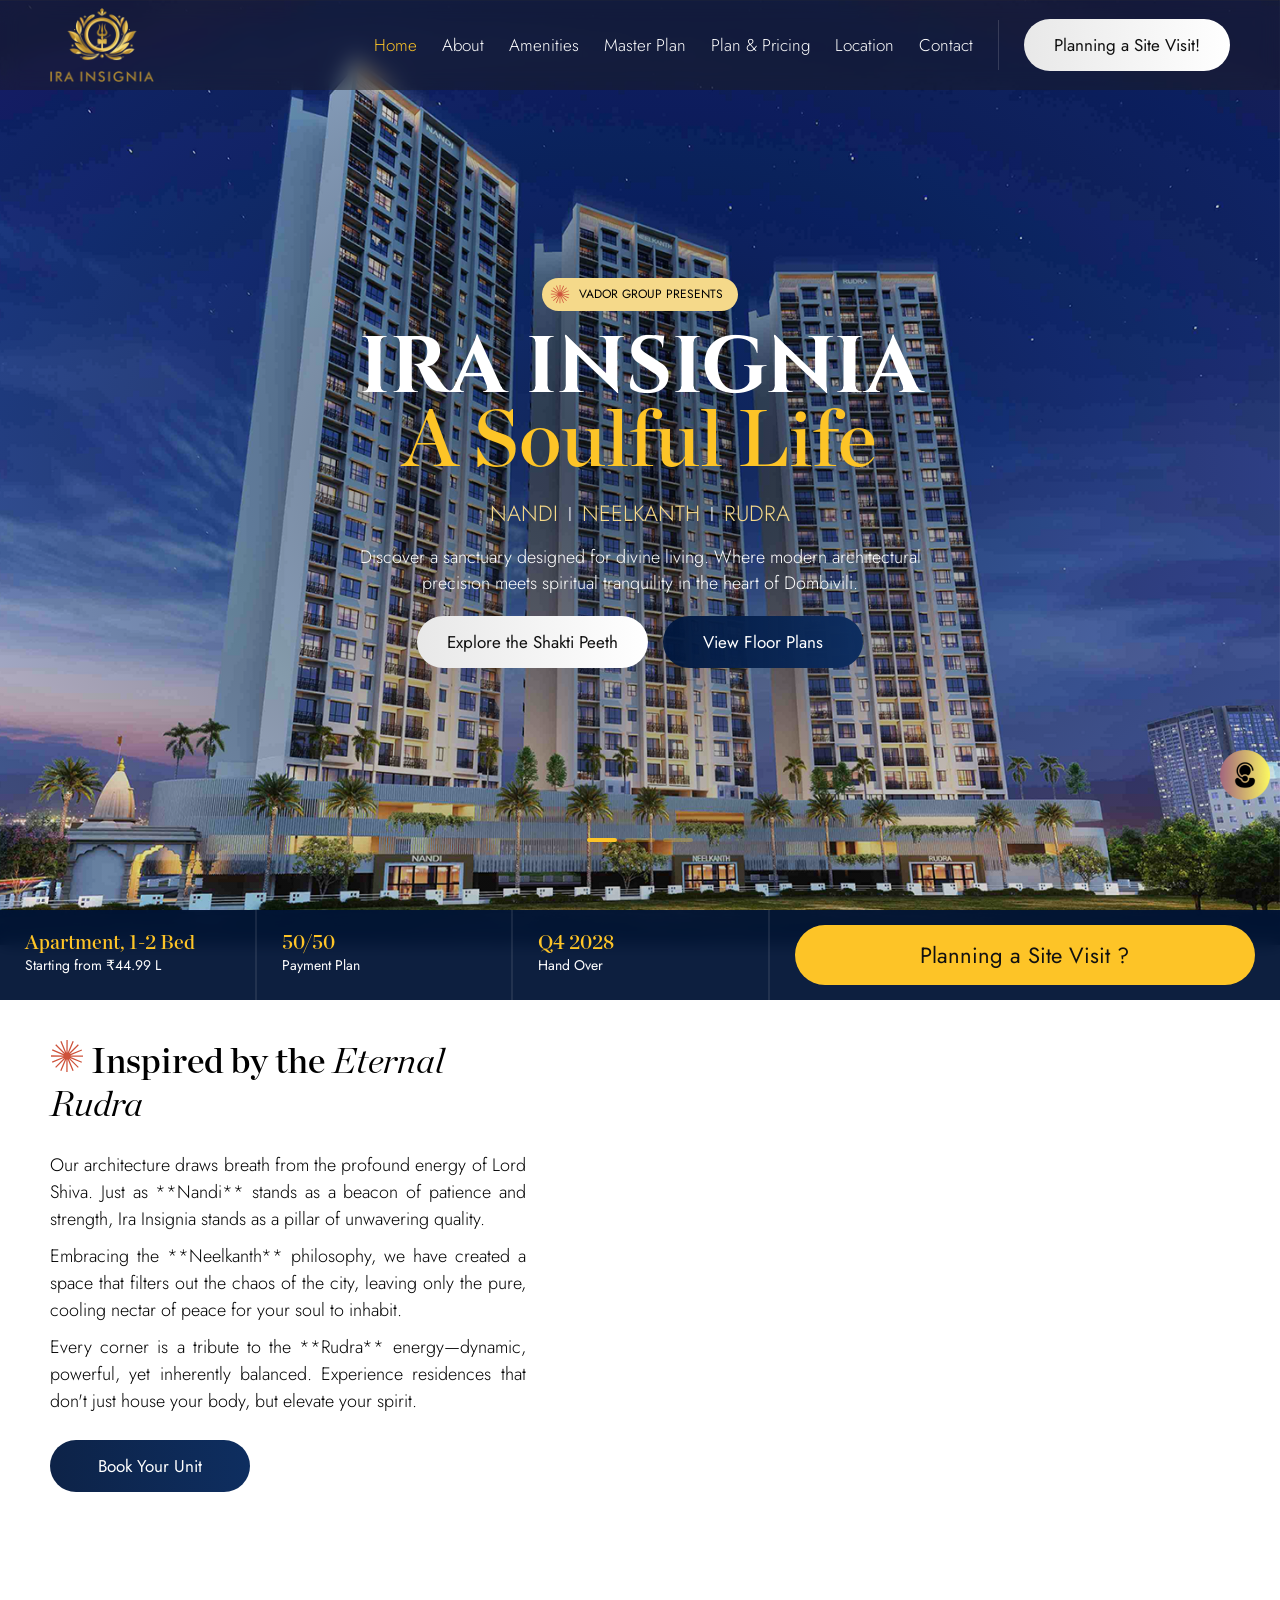
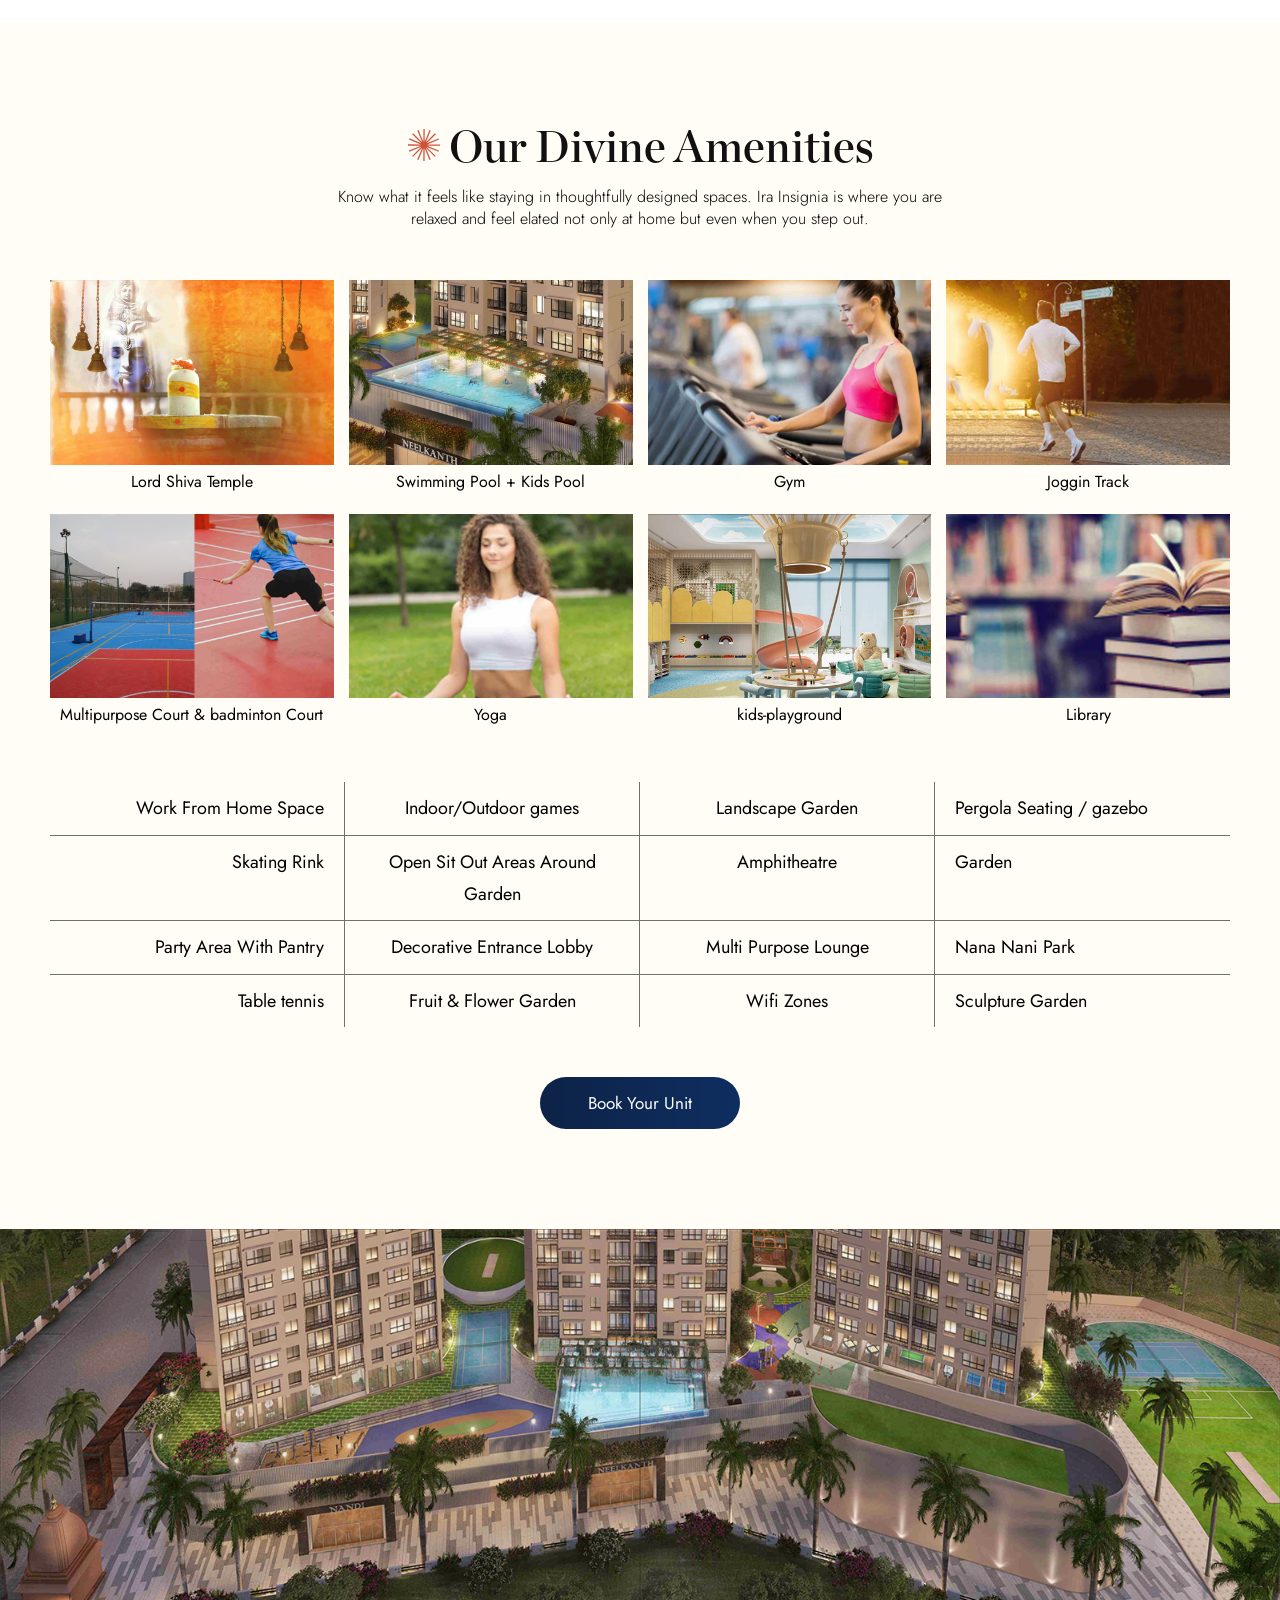
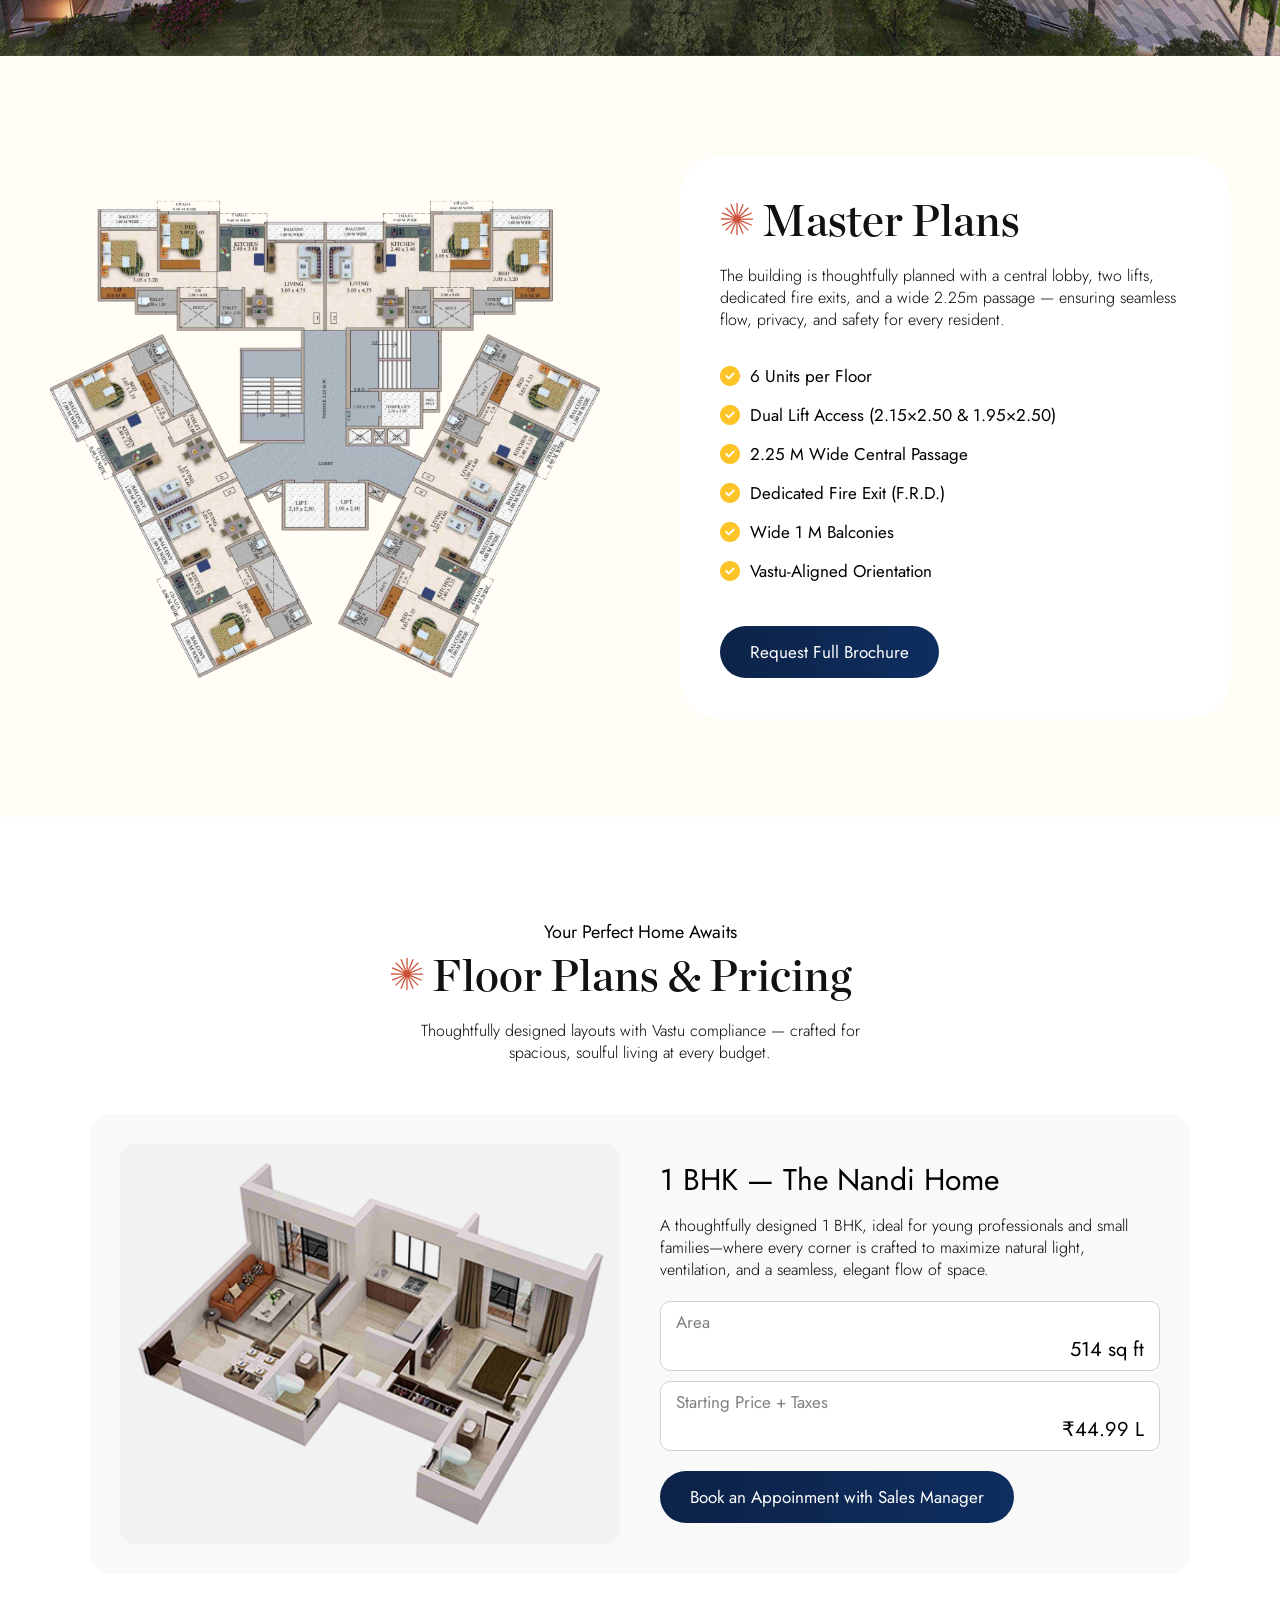
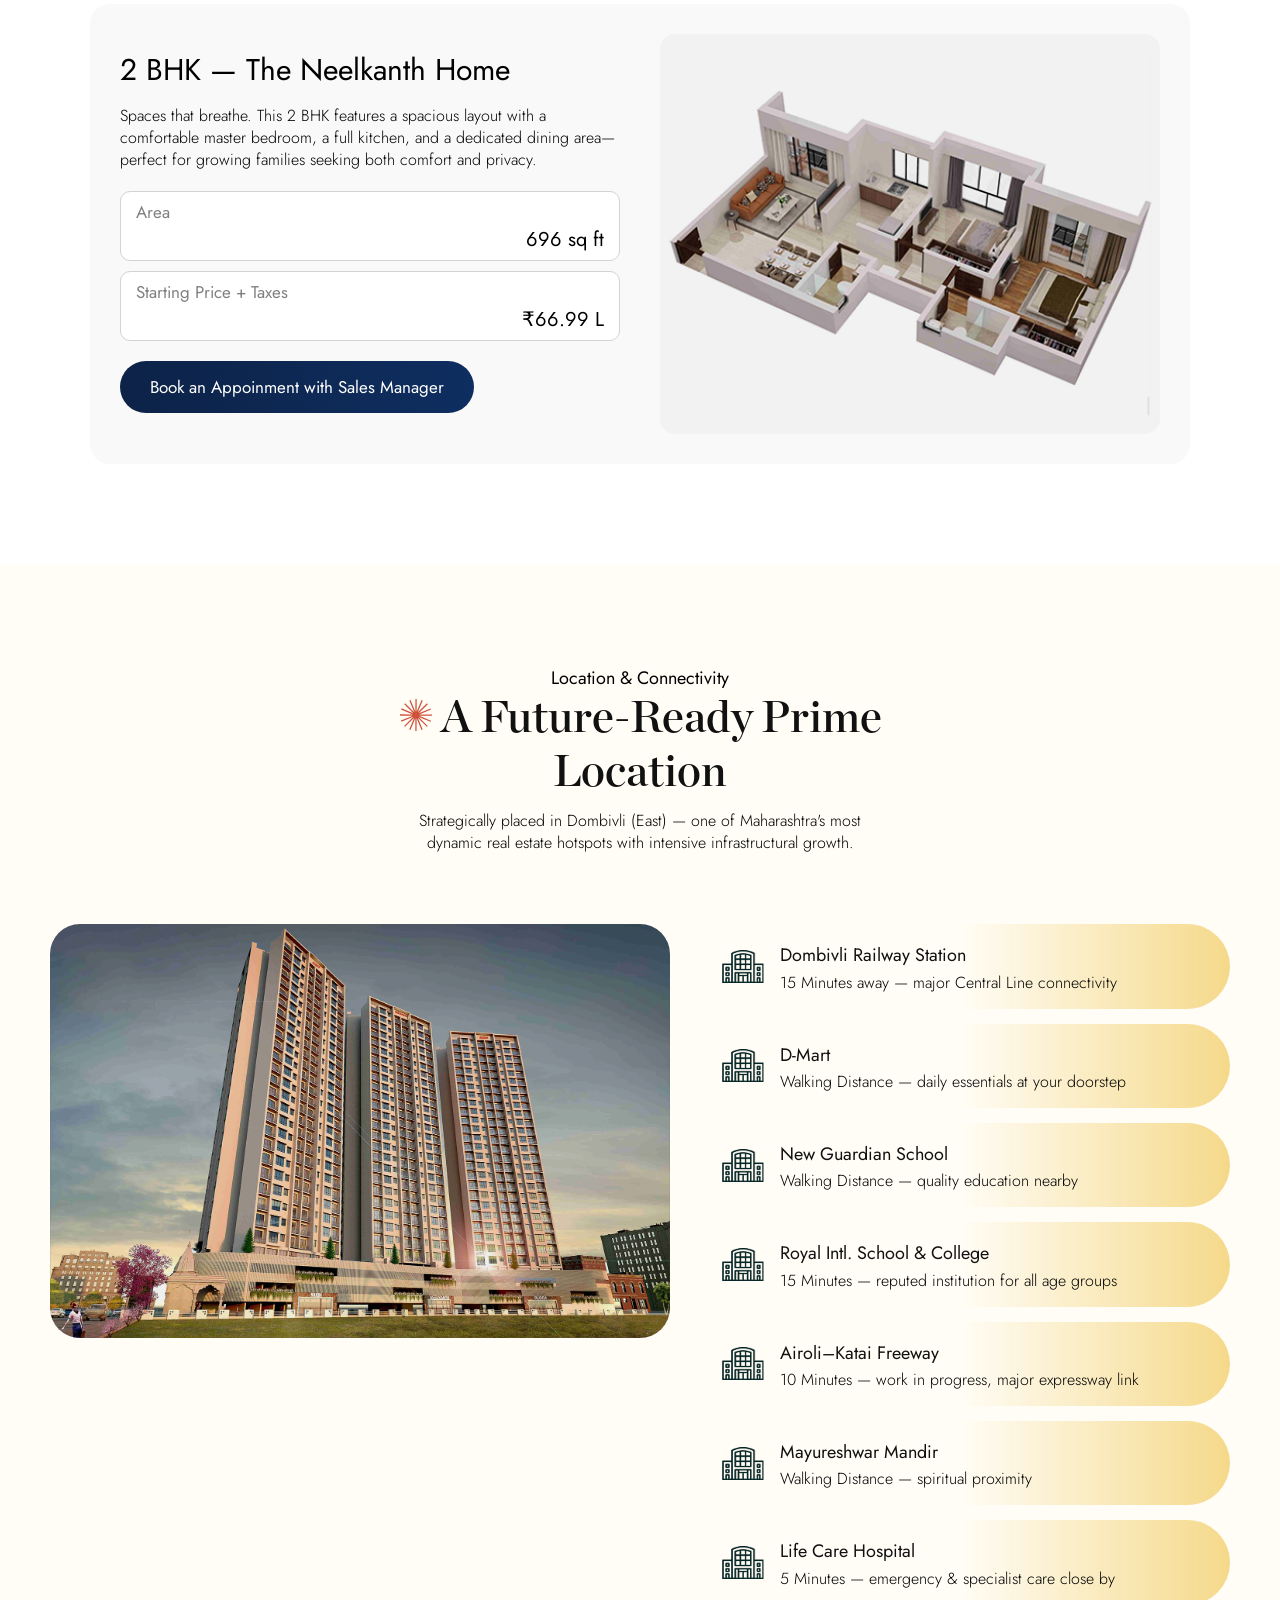
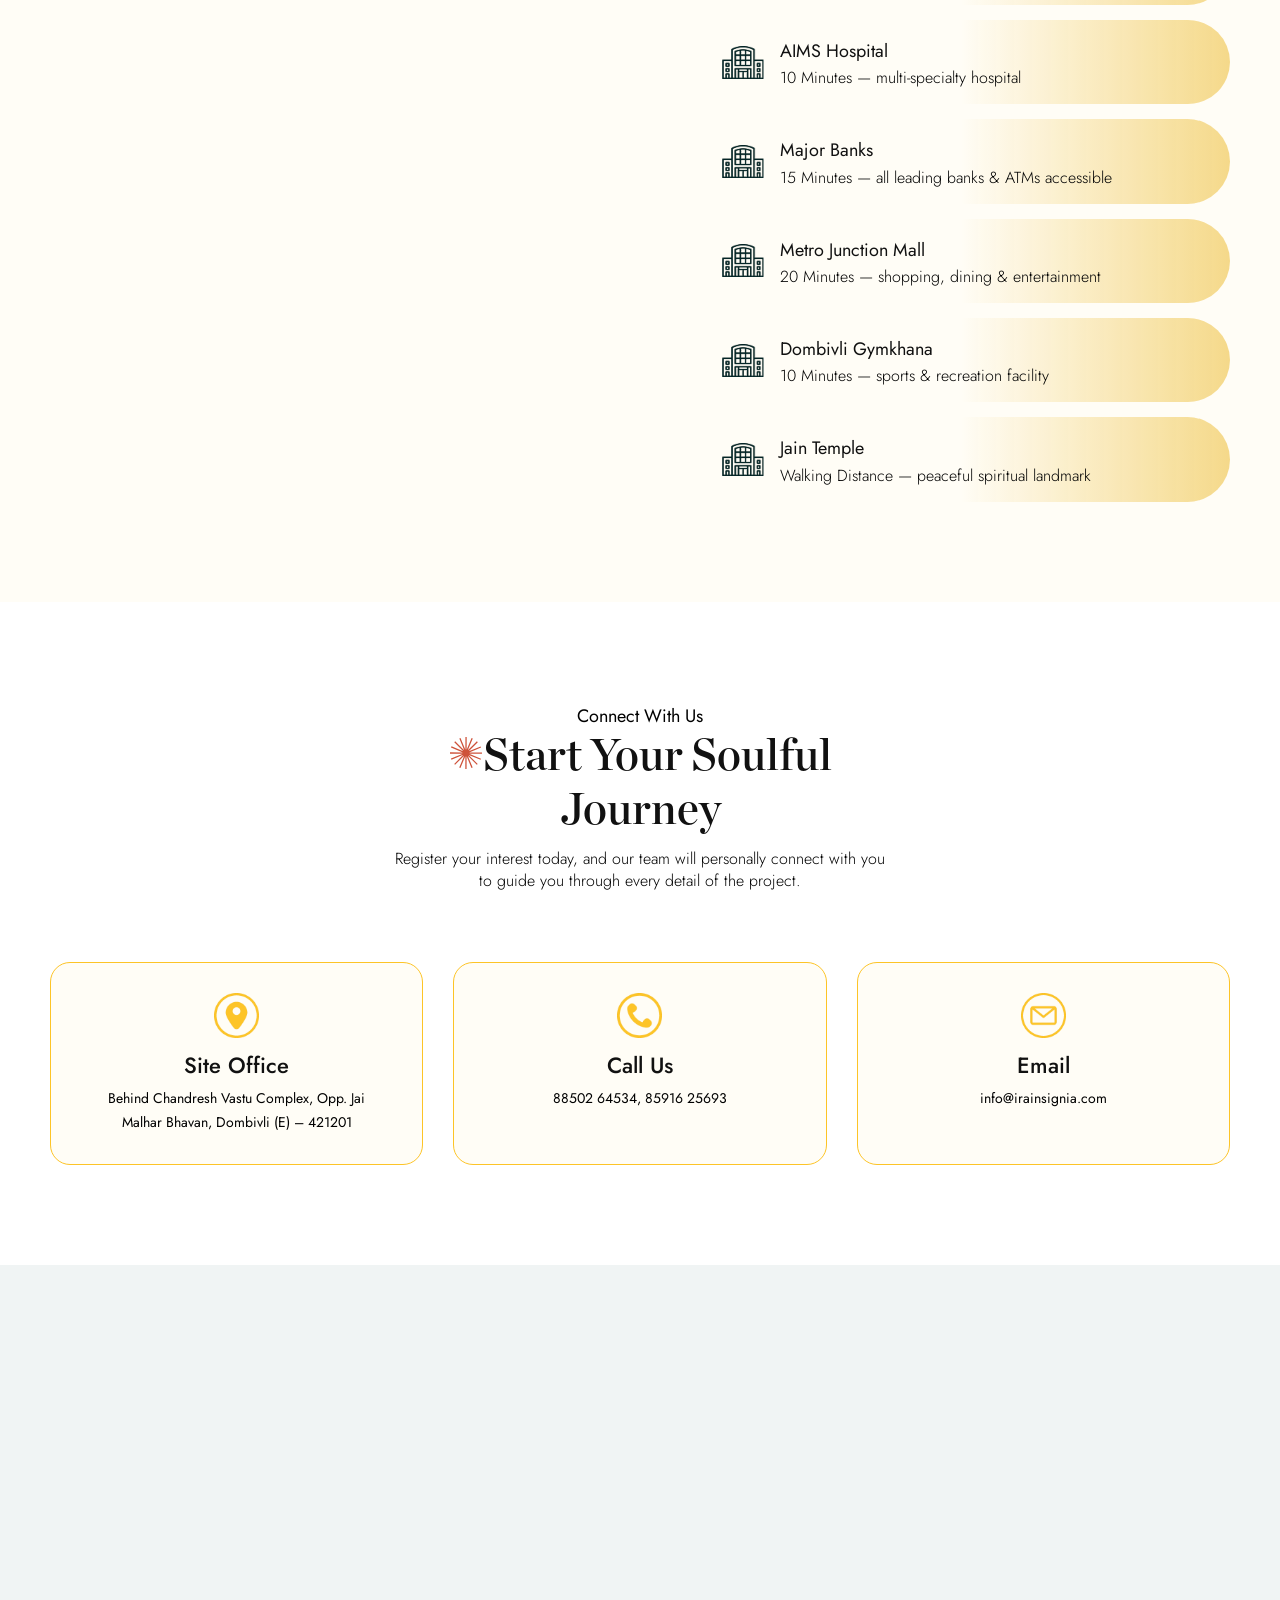
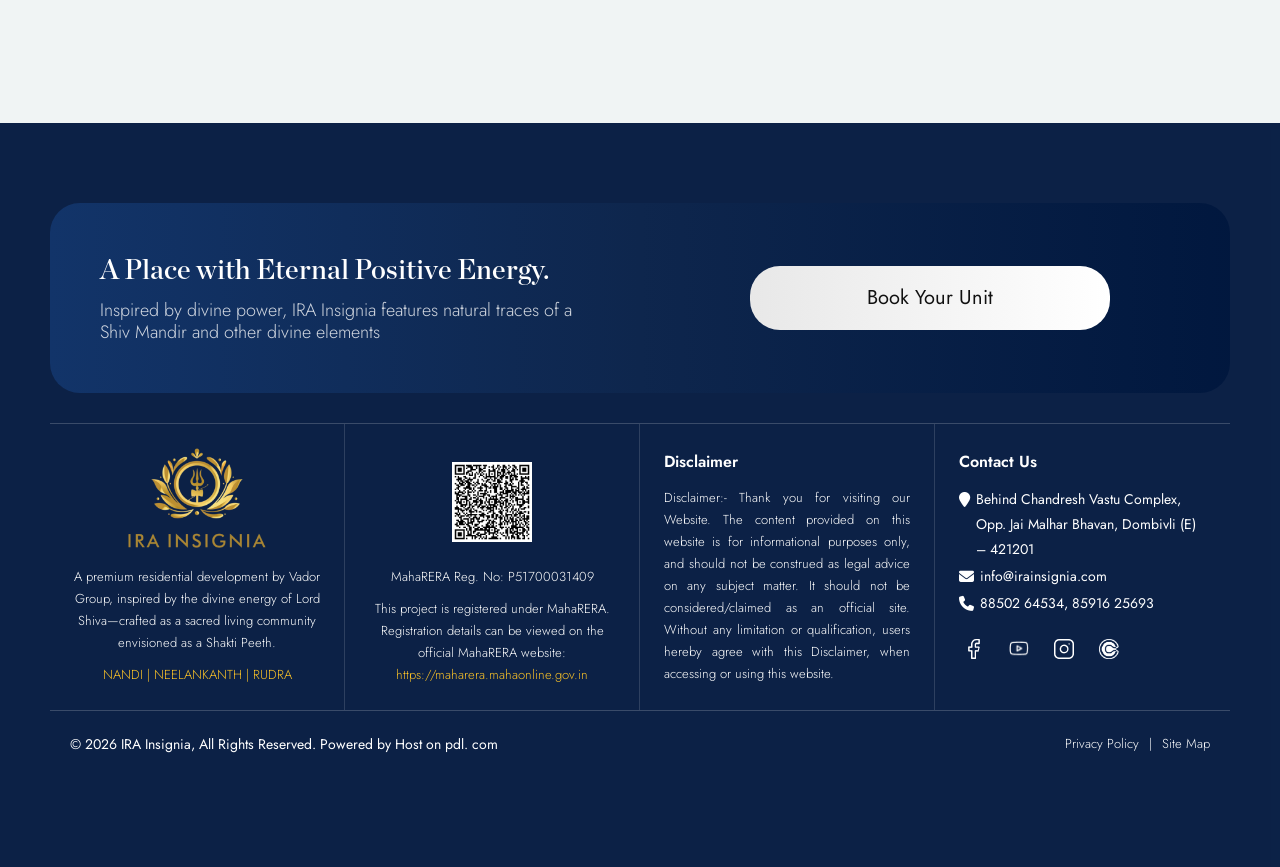
==== commit d4c2b6c8: "cwwe" ====
--- a/index.html
+++ b/index.html
@@ -142,7 +142,7 @@
 						<div class="carousel-inner2 ">
 							<img src="images/hero/hero3.png" class="desk" alt="IRA INSIGNIA"
 								style="object-position: right;">
-							<img src="images/hero/hero3.png" class="mob" alt="IRA INSIGNIA">
+							<img src="images/hero/hero3-mob.png" class="mob" alt="IRA INSIGNIA">
 						</div>
 						<div class="carousel-caption">
 							<div class="carousel-text" data-aos="fade-up" data-aos-delay="100">
@@ -182,7 +182,7 @@
 						<div class="carousel-inner2 ">
 							<img src="images/hero/hero4.png" class="desk" alt="IRA INSIGNIA"
 								style="object-position: right;">
-							<img src="images/hero/hero4.png" class="mob" alt="IRA INSIGNIA">
+							<img src="images/hero/hero4-mob.png" class="mob" alt="IRA INSIGNIA">
 						</div>
 						<div class="carousel-caption">
 							<div class="carousel-text" data-aos="fade-up" data-aos-delay="100">
@@ -223,7 +223,7 @@
 						<div class="carousel-inner2 ">
 							<img src="images/hero/hero5.png" class="desk" alt="IRA INSIGNIA"
 								style="object-position: right;">
-							<img src="images/hero/hero5.png" class="mob" alt="IRA INSIGNIA">
+							<img src="images/hero/hero5-mob.png" class="mob" alt="IRA INSIGNIA">
 						</div>
 						<div class="carousel-caption">
 							<div class="carousel-text" data-aos="fade-up" data-aos-delay="100">
--- a/css/style.css
+++ b/css/style.css
@@ -1941,7 +1941,14 @@
     .fixed-contact {
 
     bottom: 100px;
-
+    right: 10px;
+    width: 50px;
+    height: 50px;
+
+}
+.fixed-contact .support-icon {
+    width: 50px;
+    height: 50px;
 }
 
 }
@@ -2078,6 +2085,7 @@
 .connectivity-img img {
     margin: auto;
     display: flex;
+    border-radius: 20px;
 }
 .property-card, .property-card:nth-child(even) {
 
@@ -2289,8 +2297,8 @@
     .home .carousel-caption h1,
     h1 {
 
-        font-size: 40px;
-        line-height: 40px;
+        font-size: 38px;
+        line-height: 38px;
 
     }
 
@@ -2312,7 +2320,7 @@
     .home .carousel-caption p {
 
         font-size: 16px;
-        line-height: 24px !important;
+        line-height: 20px !important;
 
     }
 
@@ -2384,7 +2392,16 @@
 }
 
 @media(max-width: 580px) {
-
+.download {
+  
+    left: -70px;
+    top: 35%;
+  
+    padding: 4px 14px 2px 14px;
+border-radius: 14px 14px 0 0;
+    font-size: 14px;
+
+}
     .second-footer {
         grid-template-columns: 1fr;
     }
@@ -2408,17 +2425,17 @@
         padding: 50px 20px;
     }
 
-    .payment,
-    .newste-icon,
-    .ameninties {
-        padding-top: 20px !important;
-
-    }
 
     .newste-icon .container {
         padding: 0;
     }
-
+.contact-column h5 {
+    font-size: 18px;
+}
+.contact-column img {
+    width: 35px;
+    height: 35px;
+}
     .amenities-row {
         grid-template-columns: 1fr 1fr;
         gap: 15px;
@@ -2648,6 +2665,8 @@
 
     .home .swiper-slide img.mob {
         display: block;
+        object-position: top;
+        height: 95vh;
     }
 
 }
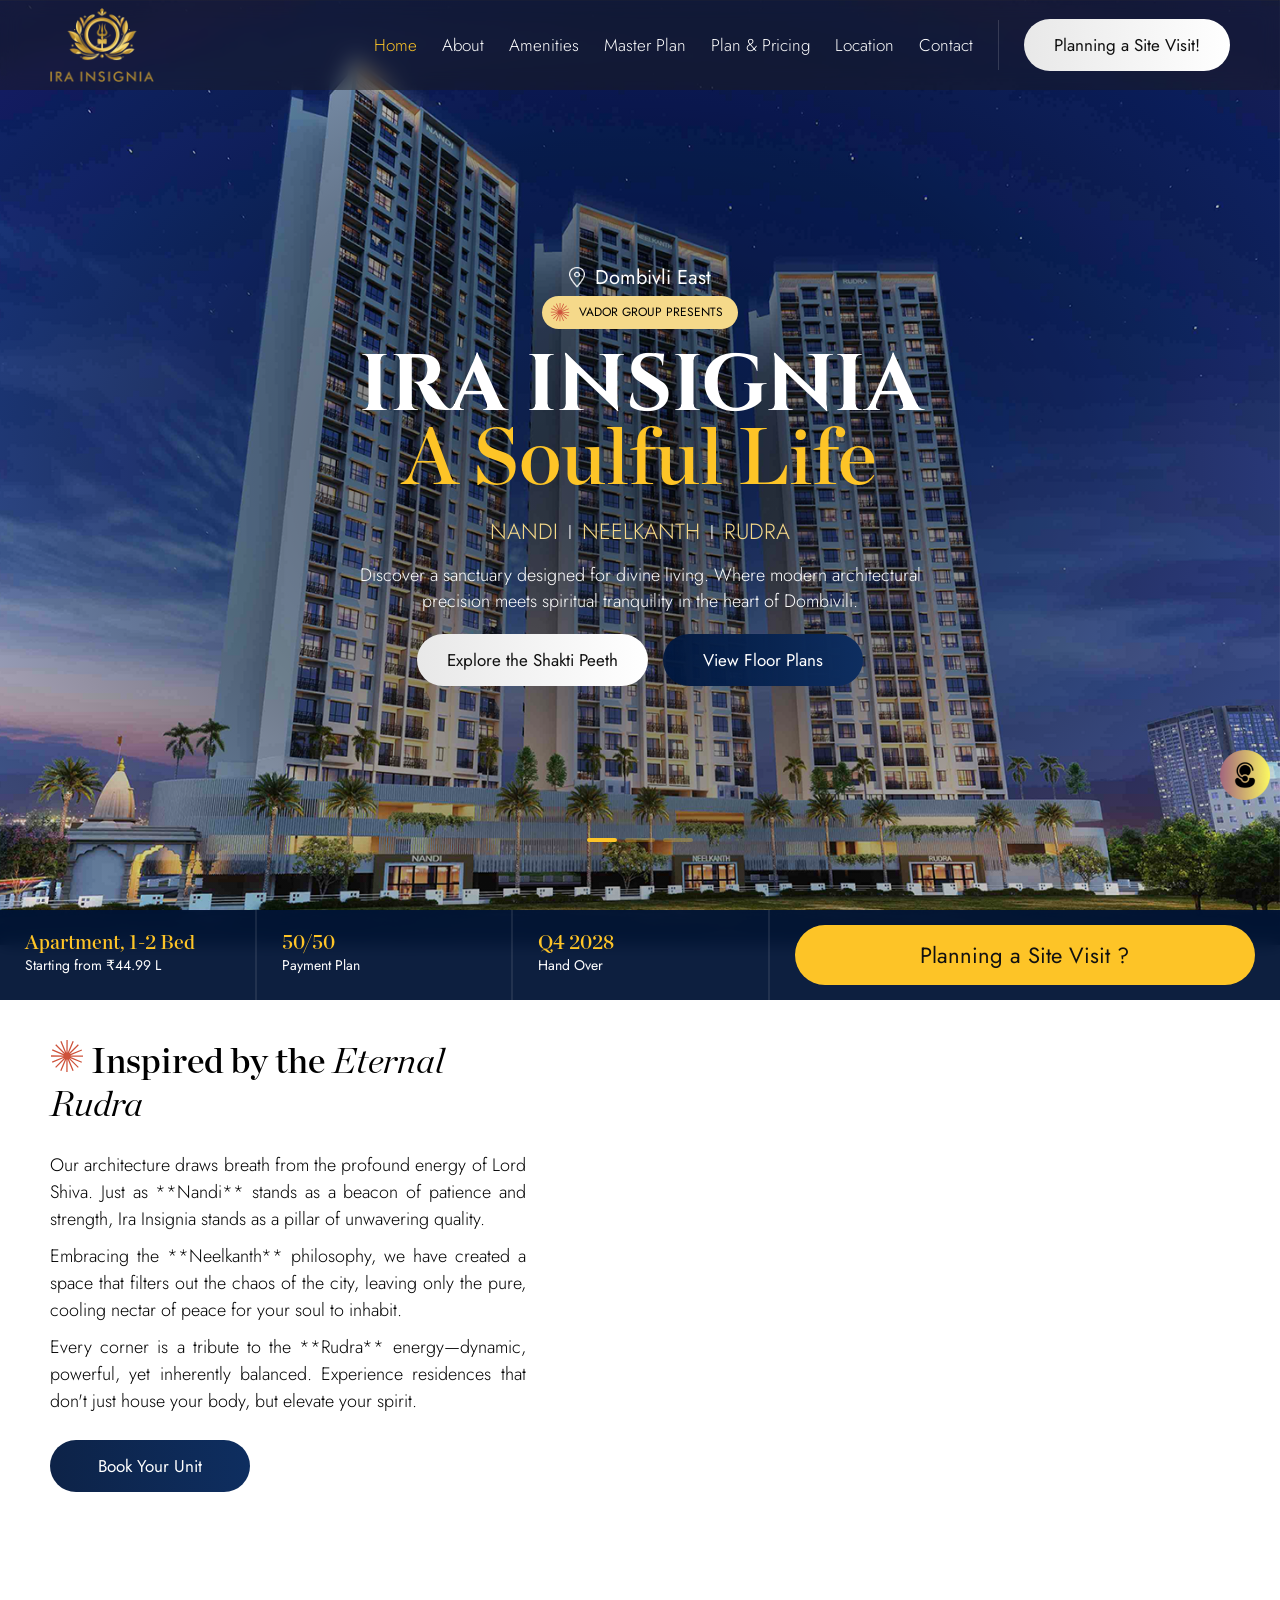
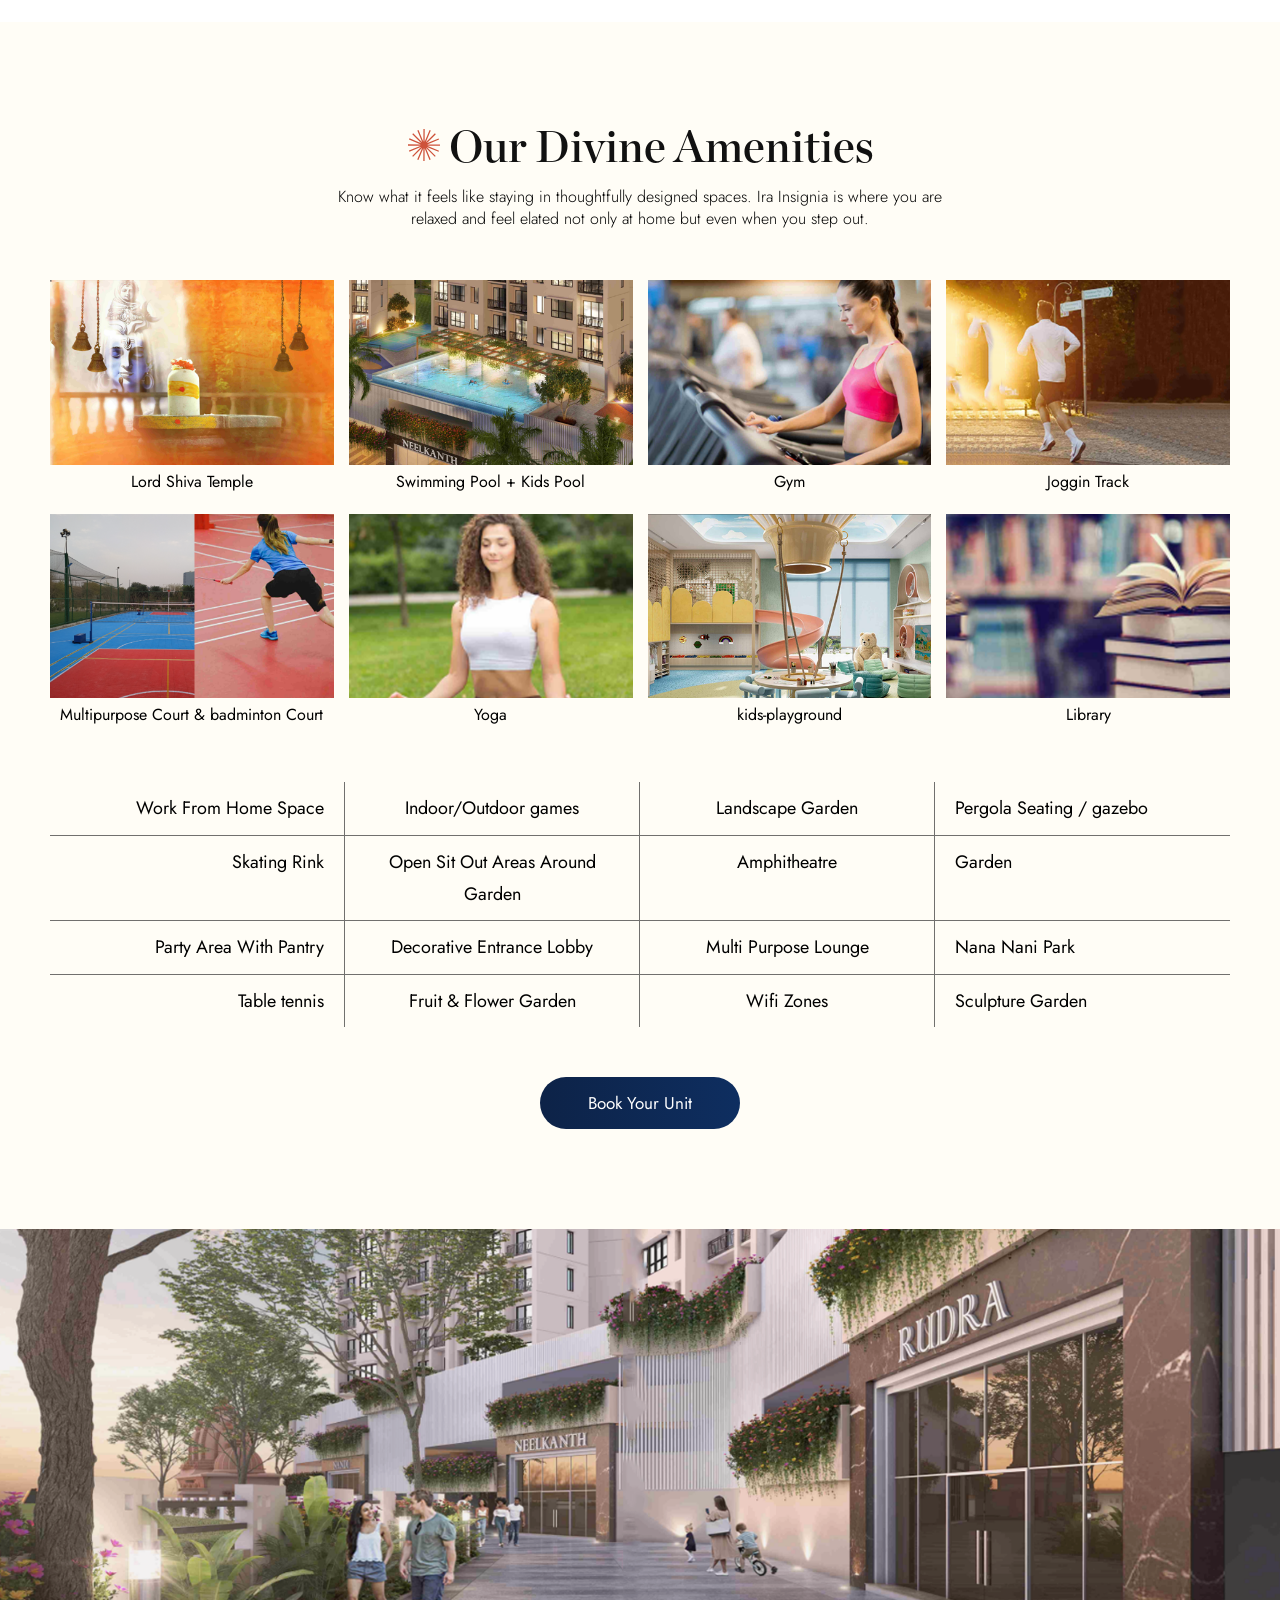
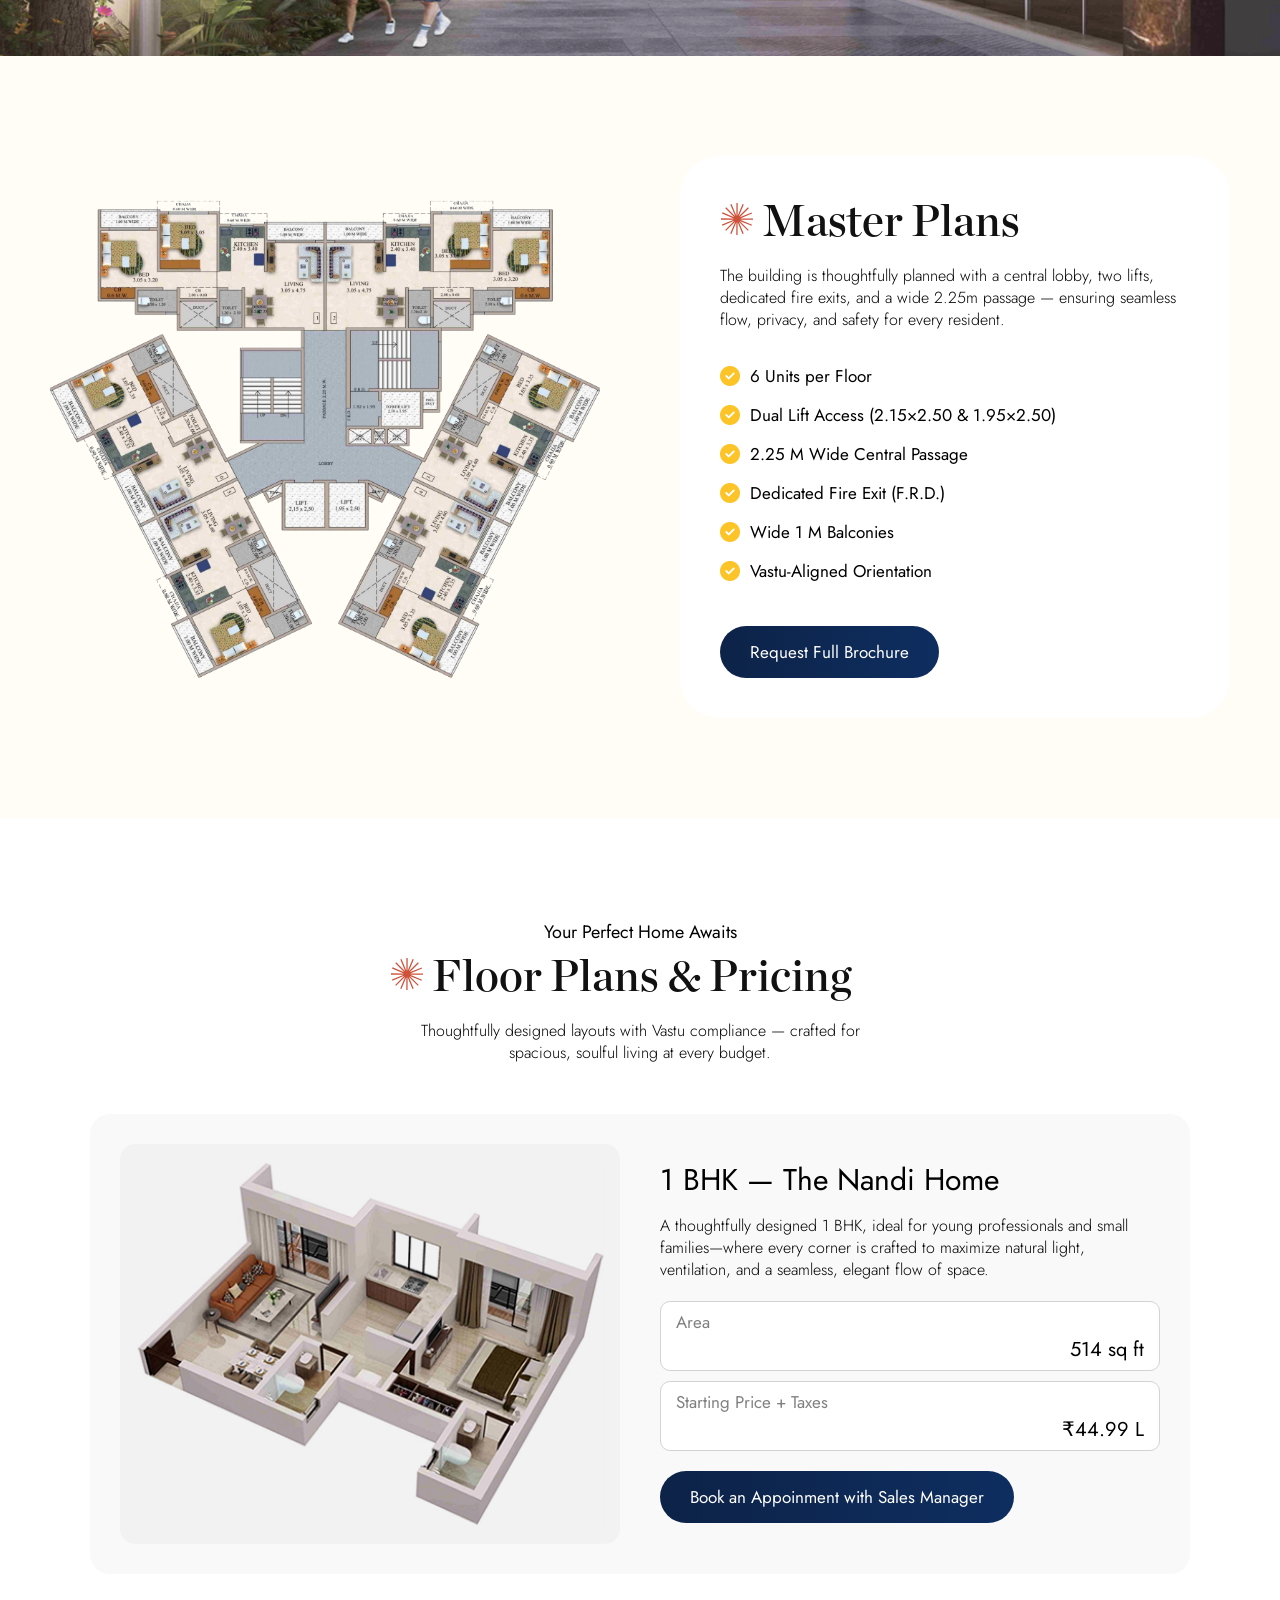
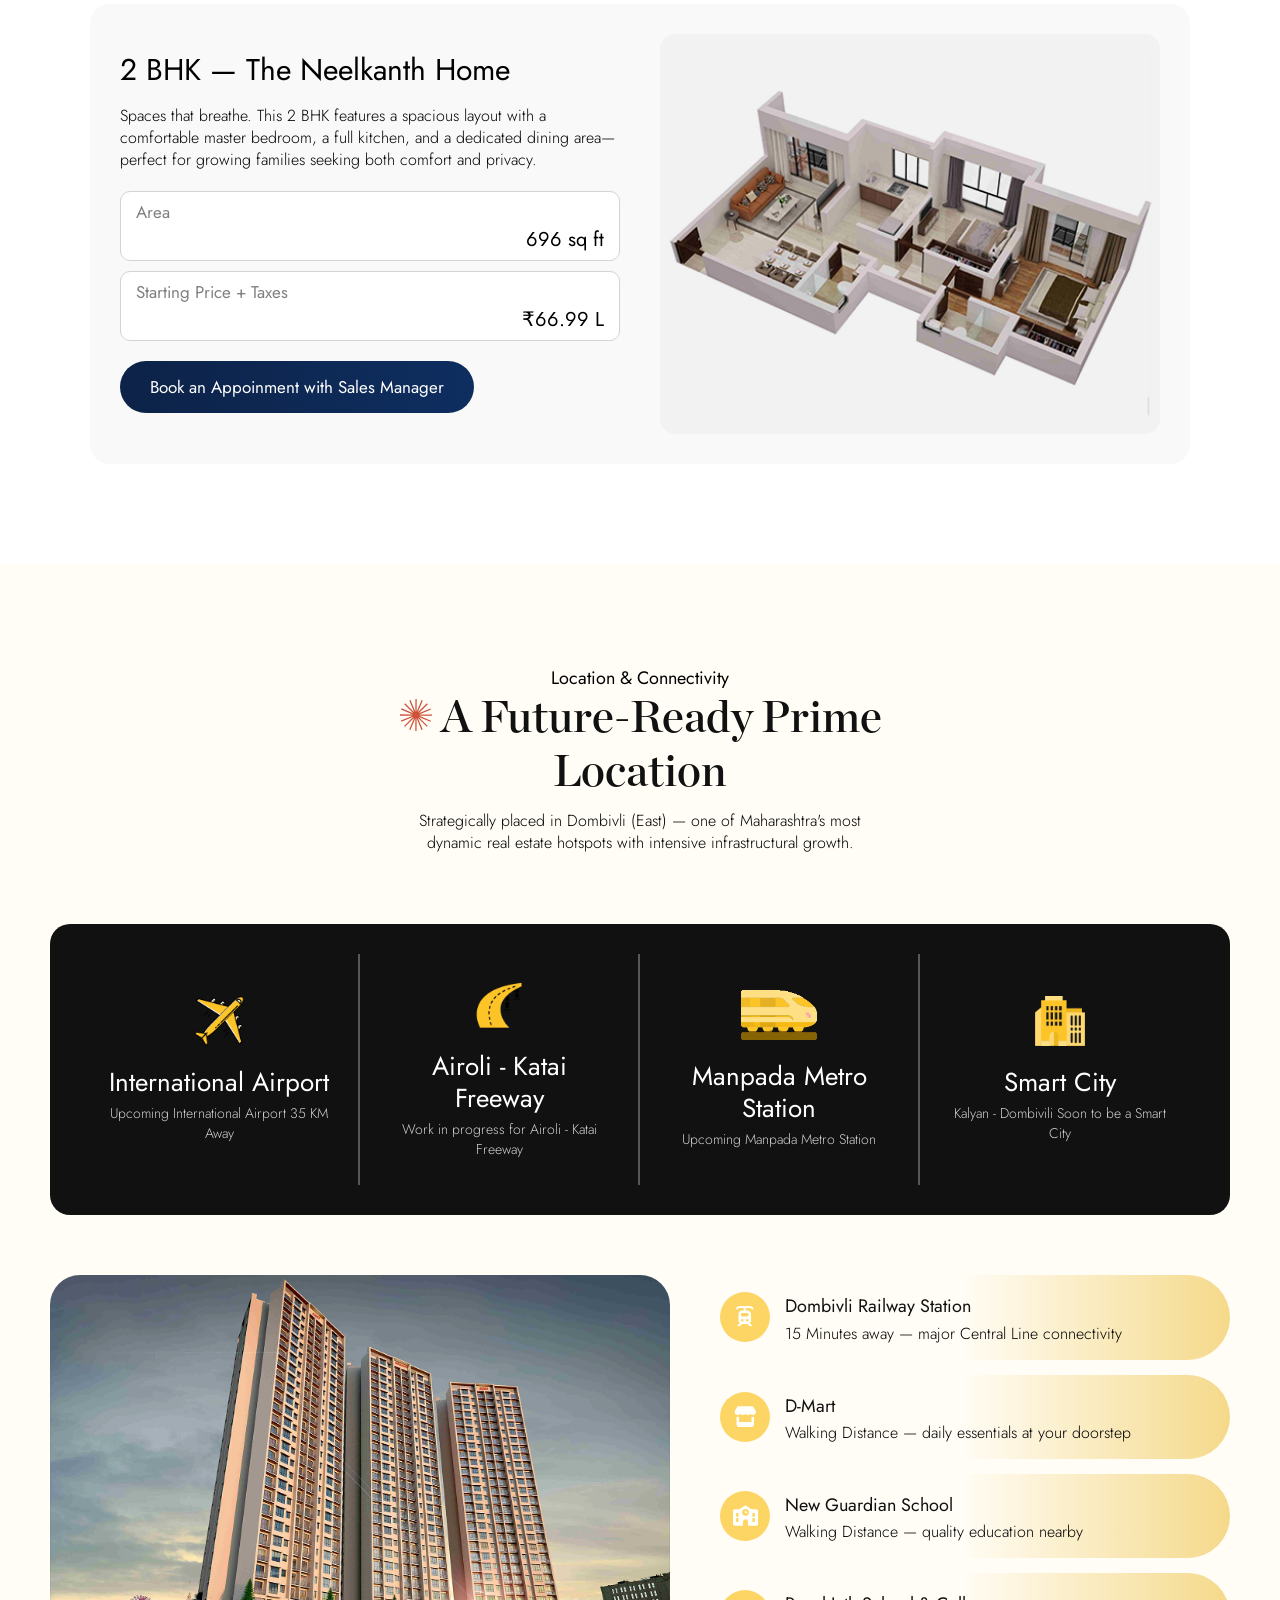
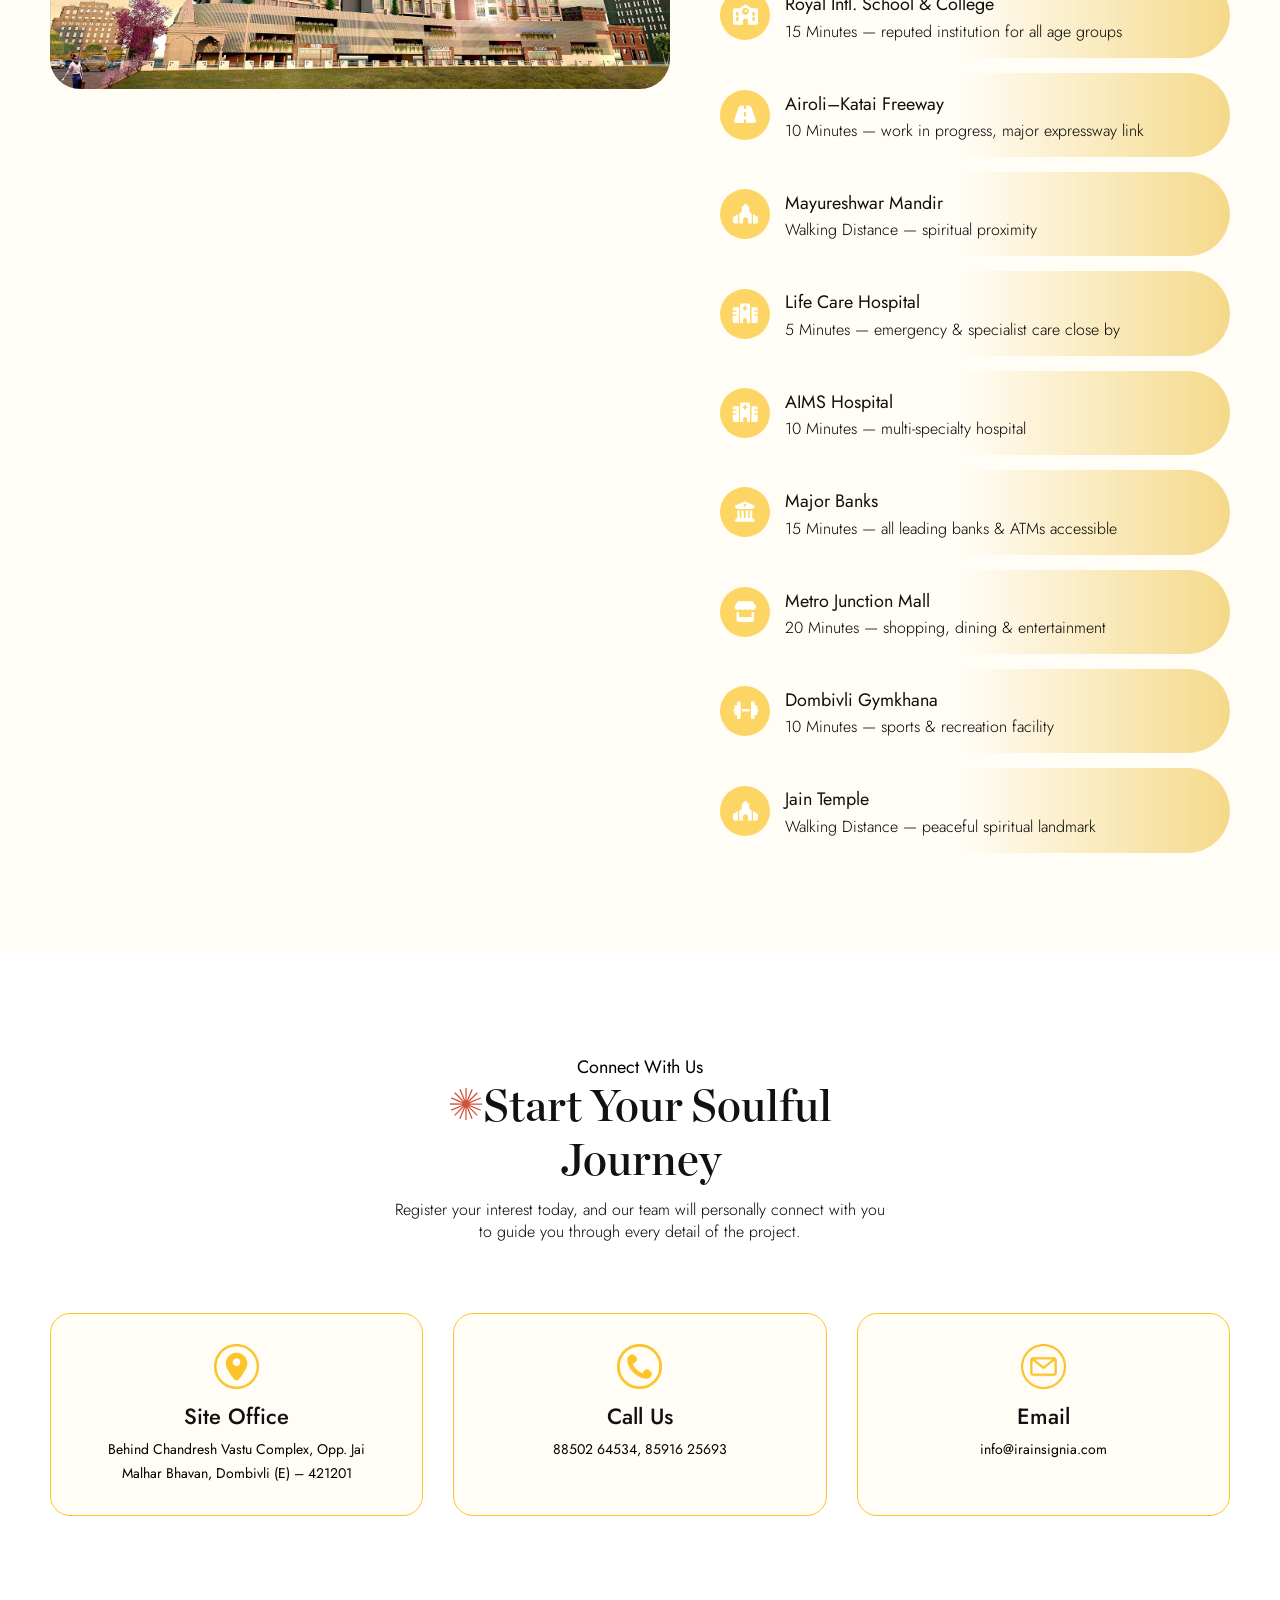
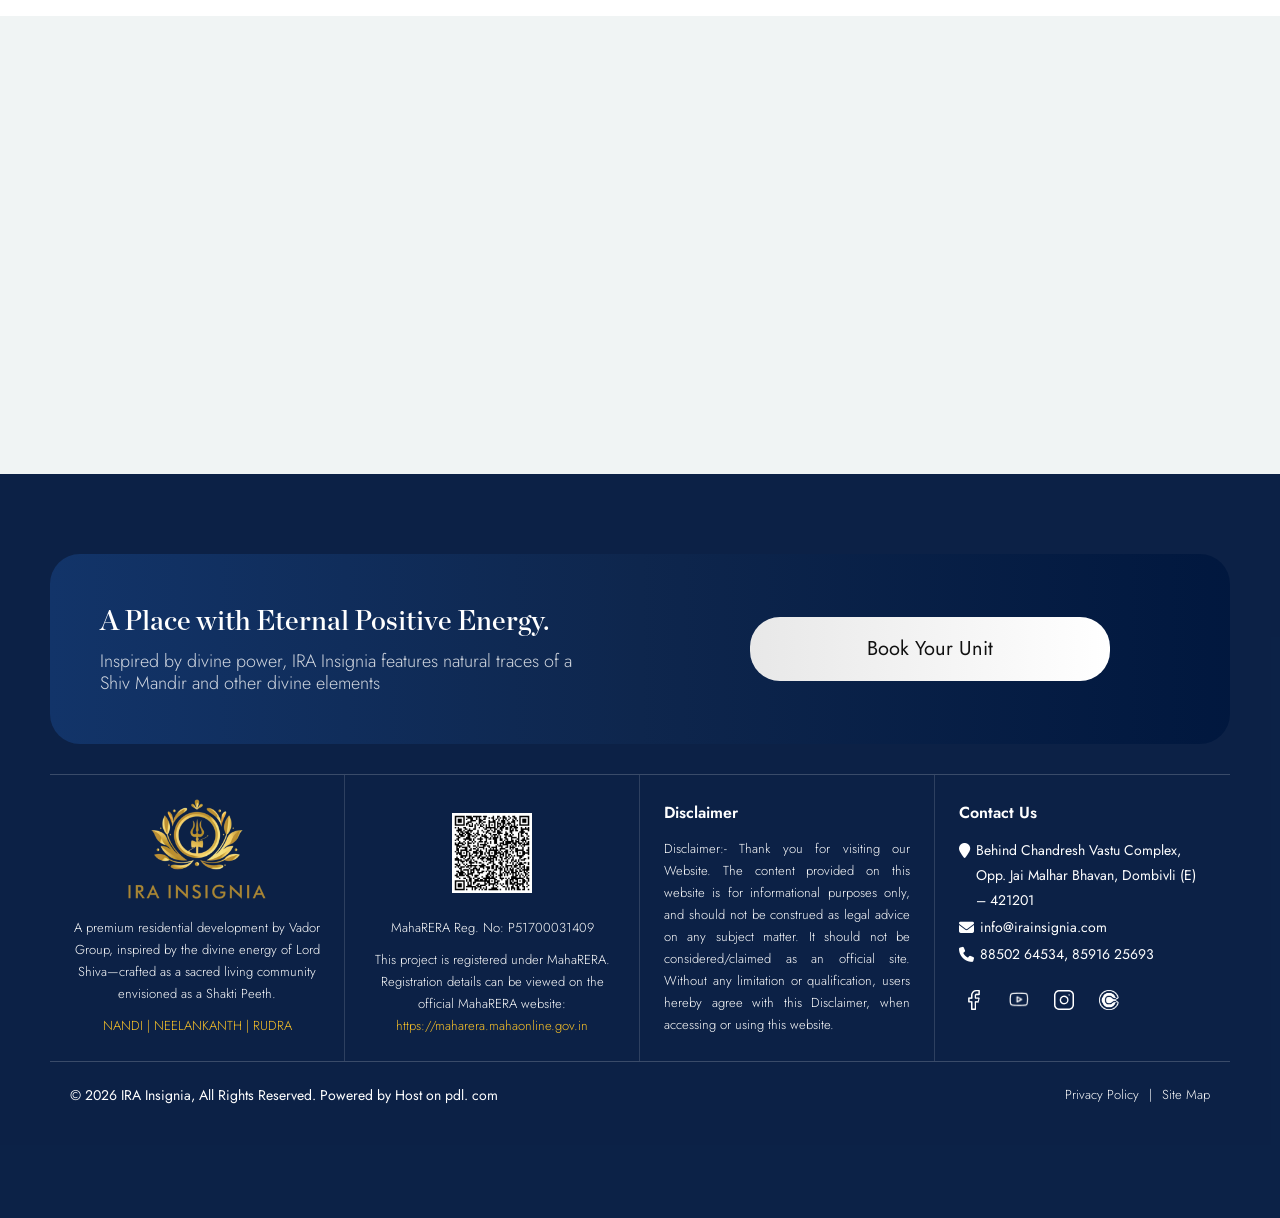
==== commit f5c04b5e: "wewwe" ====
--- a/index.html
+++ b/index.html
@@ -10,7 +10,8 @@
 
 	<meta name="description"
 		content="IRA Insignia – Nandi. Neelkanth. Rudra. A Soulful Life. Premium residential project by Vador Group in Dombivli. MahaRERA: P51700031409.">
-	<meta name="keywords" content="IRA Insignia – Nandi. Neelkanth. Rudra. A Soulful Life. Premium residential project by Vador Group in Dombivli. MahaRERA: P51700031409.">
+	<meta name="keywords"
+		content="IRA Insignia – Nandi. Neelkanth. Rudra. A Soulful Life. Premium residential project by Vador Group in Dombivli. MahaRERA: P51700031409.">
 	<meta property="og:title" content="IRA Insignia | A Soulful Life" />
 	<meta property="og:description"
 		content="IRA Insignia – Nandi. Neelkanth. Rudra. A Soulful Life. Premium residential project by Vador Group in Dombivli. MahaRERA: P51700031409." />
@@ -51,7 +52,7 @@
 		</div>
 	</div>
 
-	<a class="download">
+	<a href="images/IRA-INSIGNIA-brochure.pdf" download class="download">
 		Download Brochure
 	</a>
 
@@ -146,6 +147,8 @@
 						</div>
 						<div class="carousel-caption">
 							<div class="carousel-text" data-aos="fade-up" data-aos-delay="100">
+								<h4><img src="images/location.png">Dombivli East</h4>
+
 								<span class="banner-badge"><img src="images/star.svg"> Vador Group Presents</span>
 
 								<h1>IRA INSIGNIA<br>
@@ -186,6 +189,8 @@
 						</div>
 						<div class="carousel-caption">
 							<div class="carousel-text" data-aos="fade-up" data-aos-delay="100">
+								<h4><img src="images/location.png">Dombivli East</h4>
+
 								<span class="banner-badge"><img src="images/star.svg"> Vador Group Presents</span>
 
 								<h1>Where luxury is <br>
@@ -227,6 +232,8 @@
 						</div>
 						<div class="carousel-caption">
 							<div class="carousel-text" data-aos="fade-up" data-aos-delay="100">
+								<h4><img src="images/location.png">Dombivli East</h4>
+
 								<span class="banner-badge"><img src="images/star.svg"> Vador Group Presents</span>
 
 								<h1>A Future Ready<br>
@@ -407,28 +414,6 @@
 
 			</div>
 		</section>
-		<!-- <section id="features" class=" ">
-			<div class="container features2">
-
-				<div class="row" style="align-items: center; gap: 20px;">
-					<div class="col-12 col-lg-7" data-aos="fade-up" data-aos-delay="50">
-						<h3 class="text-28 text-left chronicle" style="max-width: 660px;">insignia Residences offers a
-							rare opportunity to invest next to the UAE’s first casino destination.</h3>
-						<p class="text-left  font-weight-300" style="margin-top: 10px;">A new standard of living rises
-							on the shores of IRA INSIGNIA, Ras Al Khaima.</p>
-					</div>
-					<div class="col-12 col-lg-4" data-aos="fade-up" data-aos-delay="200" style="margin: auto;">
-						<a href="" class="features-btn  button-site">
-							<h6>Book Your Unit</h6>
-							<span></span>
-						</a>
-
-					</div>
-
-				</div>
-			</div>
-		</section> -->
-
 
 		<section id="overview" class="overview-section">
 			<div>
@@ -459,7 +444,7 @@
 
 				</div> -->
 				<div class="overview-bg">
-					<img src="images/hero/hero1.png" alt="Wynn IRA INSIGNIA">
+					<img src="images/hero/hero6.png" alt="Wynn IRA INSIGNIA">
 				</div>
 			</div>
 
@@ -500,7 +485,7 @@
 							<li><i class="fas fa-check-circle"></i> Vastu-Aligned Orientation</li>
 						</ul>
 						<div class="container">
-							<a href="" class="button-site3 button-site" style="width: fit-content; margin-top: 40px;"
+							<a href="images/IRA-INSIGNIA-brochure.pdf" target="_blank" class="button-site3 button-site" style="width: fit-content; margin-top: 40px;"
 								data-aos="fade-up" data-aos-delay="50">
 								<h6>Request Full Brochure</h6><span></span>
 
@@ -596,15 +581,13 @@
 									<h6>1.00 m Wide</h6>
 								</div> -->
 							</div>
-								<a href="https://calendly.com/insigniaresidencesrak/30min"
-									class="button-site3 button-site"
-									style="width: fit-content;"
-									data-aos="fade-up" data-aos-delay="50">
-									<h6>Book an
-										Appoinment with Sales Manager</h6><span></span>
-
-
-								</a>
+							<a href="https://calendly.com/insigniaresidencesrak/30min" class="button-site3 button-site"
+								style="width: fit-content;" data-aos="fade-up" data-aos-delay="50">
+								<h6>Book an
+									Appoinment with Sales Manager</h6><span></span>
+
+
+							</a>
 						</div>
 
 					</div>
@@ -667,17 +650,15 @@
 									<h6>1.00 m Wide</h6>
 								</div> -->
 							</div>
-					
-								<a href="https://calendly.com/insigniaresidencesrak/30min"
-									class="button-site3 button-site"
-									style="width: fit-content;"
-									data-aos="fade-up" data-aos-delay="50">
-									<h6>Book an
-										Appoinment with Sales Manager</h6><span></span>
-
-
-								</a>
-							
+
+							<a href="https://calendly.com/insigniaresidencesrak/30min" class="button-site3 button-site"
+								style="width: fit-content;" data-aos="fade-up" data-aos-delay="50">
+								<h6>Book an
+									Appoinment with Sales Manager</h6><span></span>
+
+
+							</a>
+
 						</div>
 
 					</div>
@@ -760,7 +741,38 @@
 					</div>
 
 				</div>
-
+				<div class="payment">
+
+
+					<div class="plan-cards ">
+						<div class="plan-card " data-aos="fade-up" data-aos-delay="50">
+							<img src="images/plain.png">
+							<div class="plan-value">International Airport</div>
+							<div class="plan-desc">Upcoming International Airport 35 KM Away</div>
+
+						</div>
+						<div class="plan-card " data-aos="fade-up" data-aos-delay="150">
+							<img src="images/freeway.png">
+							<div class="plan-value">Airoli - Katai Freeway</div>
+							<div class="plan-desc">Work in progress for Airoli - Katai Freeway</div>
+
+						</div>
+						<div class="plan-card " data-aos="fade-up" data-aos-delay="150">
+
+							<img src="images/metro.png">
+							<div class="plan-value">Manpada Metro Station</div>
+							<div class="plan-desc">Upcoming Manpada Metro Station</div>
+						</div>
+						<div class="plan-card " data-aos="fade-up" data-aos-delay="200">
+
+							<img src="images/city.png">
+							<div class="plan-value">Smart City</div>
+							<div class="plan-desc">Kalyan - Dombivili Soon to be a Smart City</div>
+						</div>
+
+					</div>
+
+				</div>
 
 				<div class="connectivity">
 
@@ -770,14 +782,22 @@
 					<div class="location" data-aos="fade-up" data-aos-delay="50">
 
 						<div class="newst-city-col">
-							<img src="images/building-icon.png">
+							<div class="newst-city-col-icon">
+								<i class="fa-solid fa-train-tram"></i>
+							</div>
+
+
+
 							<div>
 								<h5>Dombivli Railway Station</h5>
 								<p>15 Minutes away — major Central Line connectivity</p>
 							</div>
 						</div>
 						<div class="newst-city-col">
-							<img src="images/building-icon.png">
+							<div class="newst-city-col-icon">
+								<i class="fa-solid fa-store"></i>
+							</div>
+
 							<div>
 								<h5>D-Mart</h5>
 								<p>Walking Distance — daily essentials at your doorstep</p>
@@ -785,7 +805,10 @@
 						</div>
 
 						<div class="newst-city-col">
-							<img src="images/building-icon.png">
+							<div class="newst-city-col-icon">
+								<i class="fa-solid fa-school"></i>
+							</div>
+
 
 							<div>
 								<h5>New Guardian School</h5>
@@ -793,63 +816,80 @@
 							</div>
 						</div>
 						<div class="newst-city-col">
-							<img src="images/building-icon.png">
+							<div class="newst-city-col-icon">
+								<i class="fa-solid fa-school"></i>
+							</div>
 							<div>
 								<h5>Royal Intl. School & College</h5>
 								<p>15 Minutes — reputed institution for all age groups</p>
 							</div>
 						</div>
 						<div class="newst-city-col">
-							<img src="images/building-icon.png">
+							<div class="newst-city-col-icon"><i class="fa-solid fa-road"></i></div>
+
+
 							<div>
 								<h5>Airoli–Katai Freeway</h5>
 								<p>10 Minutes — work in progress, major expressway link</p>
 							</div>
 						</div>
 						<div class="newst-city-col">
-							<img src="images/building-icon.png">
+							<div class="newst-city-col-icon"><i class="fa-solid fa-place-of-worship"></i></div>
+
+
 							<div>
 								<h5>Mayureshwar Mandir</h5>
 								<p>Walking Distance — spiritual proximity</p>
 							</div>
 						</div>
 						<div class="newst-city-col">
-							<img src="images/building-icon.png">
+							<div class="newst-city-col-icon"><i class="fa-solid fa-hospital"></i></div>
+
+
 							<div>
 								<h5>Life Care Hospital</h5>
 								<p>5 Minutes — emergency & specialist care close by</p>
 							</div>
 						</div>
 						<div class="newst-city-col">
-							<img src="images/building-icon.png">
+							<div class="newst-city-col-icon"><i class="fa-solid fa-hospital"></i></div>
+
+
 							<div>
 								<h5>AIMS Hospital</h5>
 								<p>10 Minutes — multi-specialty hospital</p>
 							</div>
 						</div>
 						<div class="newst-city-col">
-							<img src="images/building-icon.png">
+							<div class="newst-city-col-icon"><i class="fa-solid fa-building-columns"></i></div>
+
 							<div>
 								<h5>Major Banks</h5>
 								<p>15 Minutes — all leading banks & ATMs accessible</p>
 							</div>
 						</div>
 						<div class="newst-city-col">
-							<img src="images/building-icon.png">
+							<div class="newst-city-col-icon"><i class="fa-solid fa-store"></i></div>
+
+
 							<div>
 								<h5>Metro Junction Mall</h5>
 								<p>20 Minutes — shopping, dining & entertainment</p>
 							</div>
 						</div>
 						<div class="newst-city-col">
-							<img src="images/building-icon.png">
+							<div class="newst-city-col-icon"><i class="fa-solid fa-dumbbell"></i></div>
+
+
 							<div>
 								<h5>Dombivli Gymkhana</h5>
 								<p>10 Minutes — sports & recreation facility</p>
 							</div>
 						</div>
 						<div class="newst-city-col">
-							<img src="images/building-icon.png">
+							<div class="newst-city-col-icon"><i class="fa-solid fa-place-of-worship"></i></div>
+
+
 							<div>
 								<h5>Jain Temple</h5>
 								<p>Walking Distance — peaceful spiritual landmark</p>
--- a/css/style.css
+++ b/css/style.css
@@ -441,7 +441,19 @@
     position: relative;
     /* mask-image: linear-gradient(0deg, #f9f9f900 6%, #000 35%); */
 }
-
+.carousel-caption h4{
+    font-size: 20px;
+    color: white;
+    font-weight: 400;
+
+    display: flex;
+    align-items: center;
+    gap: 10px;
+    justify-content: center;
+}
+.carousel-caption h4 img{
+    width: 16px;
+}
 .home .carousel-inner2 img {
     /* height: calc(100vh - 75px); */
     height: 105vh;
@@ -458,7 +470,7 @@
     width: 100%;
     height: 100%;
     z-index: 9;
-    background: radial-gradient(#00000083,  #ffffff03);
+    background: radial-gradient(#0000009f, #00000064, #ffffff03);
 }
 
 .home .carousel-inner3:before {
@@ -556,8 +568,8 @@
     font-weight: 700;
     max-width: 800px;
     margin: auto;
+    text-transform: capitalize;
     margin-top: 20px;
-    text-transform: capitalize;
 }
 .location-badge{
     display: flex;
@@ -1168,9 +1180,7 @@
 
 }
 
-.connectivity-img img {
-    filter: brightness(.94);
-}
+
 
 .newst-city-col h5 {
     font-weight: 400;
@@ -1183,7 +1193,20 @@
     width: 45px;
     filter: brightness(0.4);
 }
-
+.newst-city-col-icon{
+    width: 50px;
+    height: 50px;
+    background: var(--main-color2);
+    display: flex;
+    align-items: center;
+    justify-content: center;
+    border-radius: 50%;
+    opacity: .7;
+
+}
+.newst-city-col i {
+    color: white;
+}
 
 
 
@@ -1193,7 +1216,7 @@
 
 /* payment start */
 .payment {
-    padding: 100px 50px;
+    padding: 0 0 60px 0px;
     padding-top: 0;
 }
 
@@ -1213,18 +1236,15 @@
 }
 
 .plan-cards {
-    display: flex;
-    flex-wrap: wrap;
+    display: grid;
+   grid-template-columns: 1fr 1fr 1fr 1fr;
     justify-content: center;
-
-
-    align-items: center;
-    gap: 40px;
-    max-width: 1200px;
+    align-items: center;
+    gap: 0px;
     margin: 0 auto;
     background: var(--main-color);
     border-radius: 20px;
-    padding: 35px;
+    padding: 30px;
     align-items: normal;
 
 }
@@ -1242,26 +1262,30 @@
     max-width: 100%;
     display: flex;
     flex-direction: column;
-    gap: 30px;
+    gap: 5px;
     flex: auto;
     height: auto;
     justify-content: center;
-
-
-}
-
-
-
-.plan-icon img {
-    width: 50px;
+    align-items: center;
+    padding: 26px;
+    text-align: center;
+
+
+}
+
+
+
+.plan-card img {
+    /* width: 50px; */
+    height: 50px;
+    object-fit: contain;
+    margin-bottom: 15px;
 }
 
 
 .plan-card .plan-value {
-    font-size: 40px;
-    line-height: 42px;
-    text-align: left;
-    white-space: nowrap;
+    font-size: 26px;
+    line-height: 32px;
 }
 
 .plan-card .plan-value.plan-value2 {
@@ -1271,11 +1295,10 @@
 }
 
 .plan-desc {
-    text-align: left;
-    margin-top: 10px;
-    font-size: 20px;
-    line-height: 28px;
+    font-size: 14px;
+    line-height: 20px;
     opacity: .8;
+    font-weight: 300;
 }
 
 .plan-card-bottom {
@@ -1954,6 +1977,13 @@
 }
 
 @media(max-width: 1200px) {
+    .plan-cards{
+        grid-template-columns: 1fr 1fr;
+    }
+        .plan-cards>* {
+        border-bottom: 2px solid #e3e3e357;
+        padding-bottom: 20px;
+    }
     .sticky-bar .features-column .button-site {
    width: 100%;
    min-width: 100%;
@@ -2157,10 +2187,7 @@
         border-radius: 20px;
     }
 
-    .plan-card {
-        min-width: 140px;
-        align-items: flex-start;
-    }
+
 
 
     .amenities-bg {
@@ -2359,7 +2386,6 @@
 
     .services-start,
     .about,
-    .payment,
     .ameninties,
     .why-invest,
     .policy {
@@ -2384,14 +2410,17 @@
     }
 
     .plan-card .plan-value {
-        font-size: 26px;
-        line-height: 30px;
+        font-size: 22px;
+        line-height: 26px;
     }
 
 
 }
 
 @media(max-width: 580px) {
+    .badge-star img {
+    width: 26px;
+}
 .download {
   
     left: -70px;
@@ -2527,7 +2556,6 @@
     }
 
     .about-right,
-    .payment,
     .master-plan,
     .services-start,
     .about,
@@ -2619,7 +2647,9 @@
     }
 
 
-
+    .plan-cards{
+        grid-template-columns: 1fr;
+    }
 
 
 }
@@ -2713,14 +2743,8 @@
 
     }
 
-    .plan-card {
-        display: flex;
-        gap: 22px;
-    }
-
-    .plan-card .plan-value {
-        line-height: 40px;
-    }
+
+
 
     .modal-content {
 
